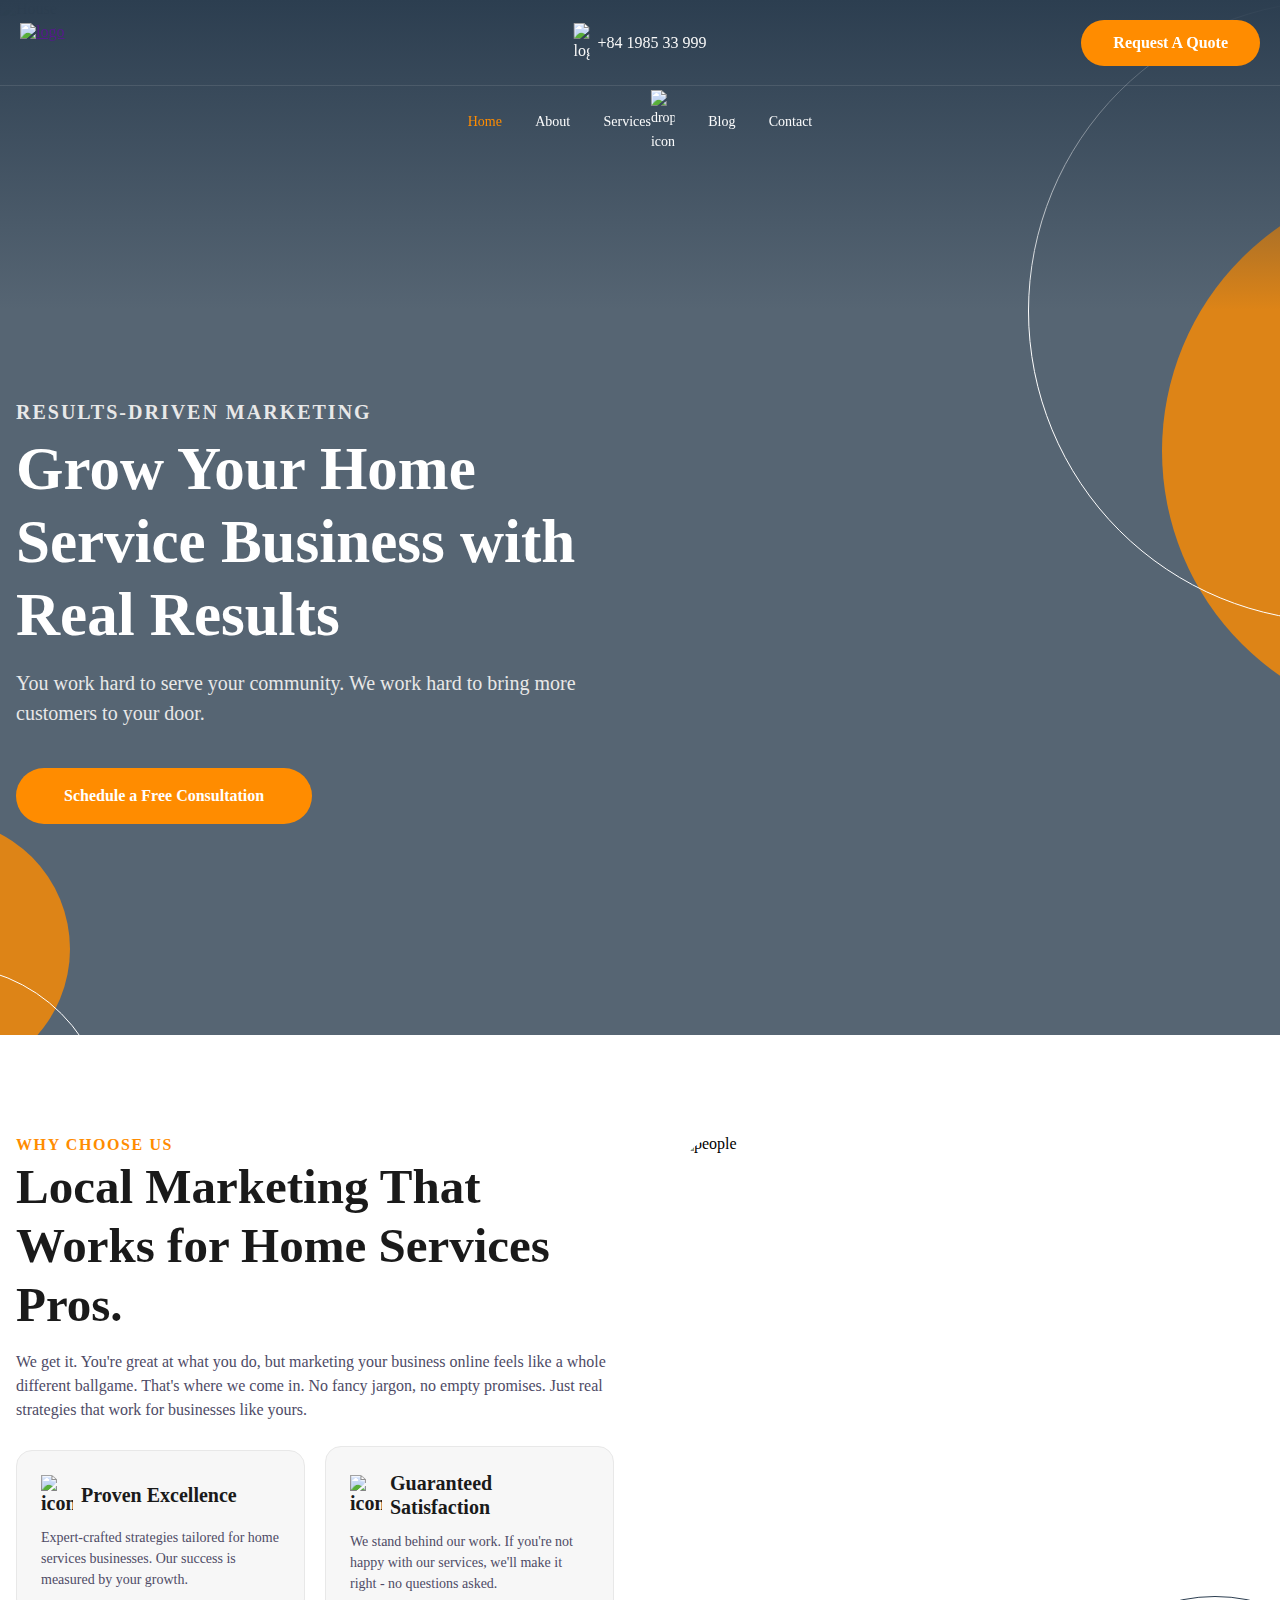
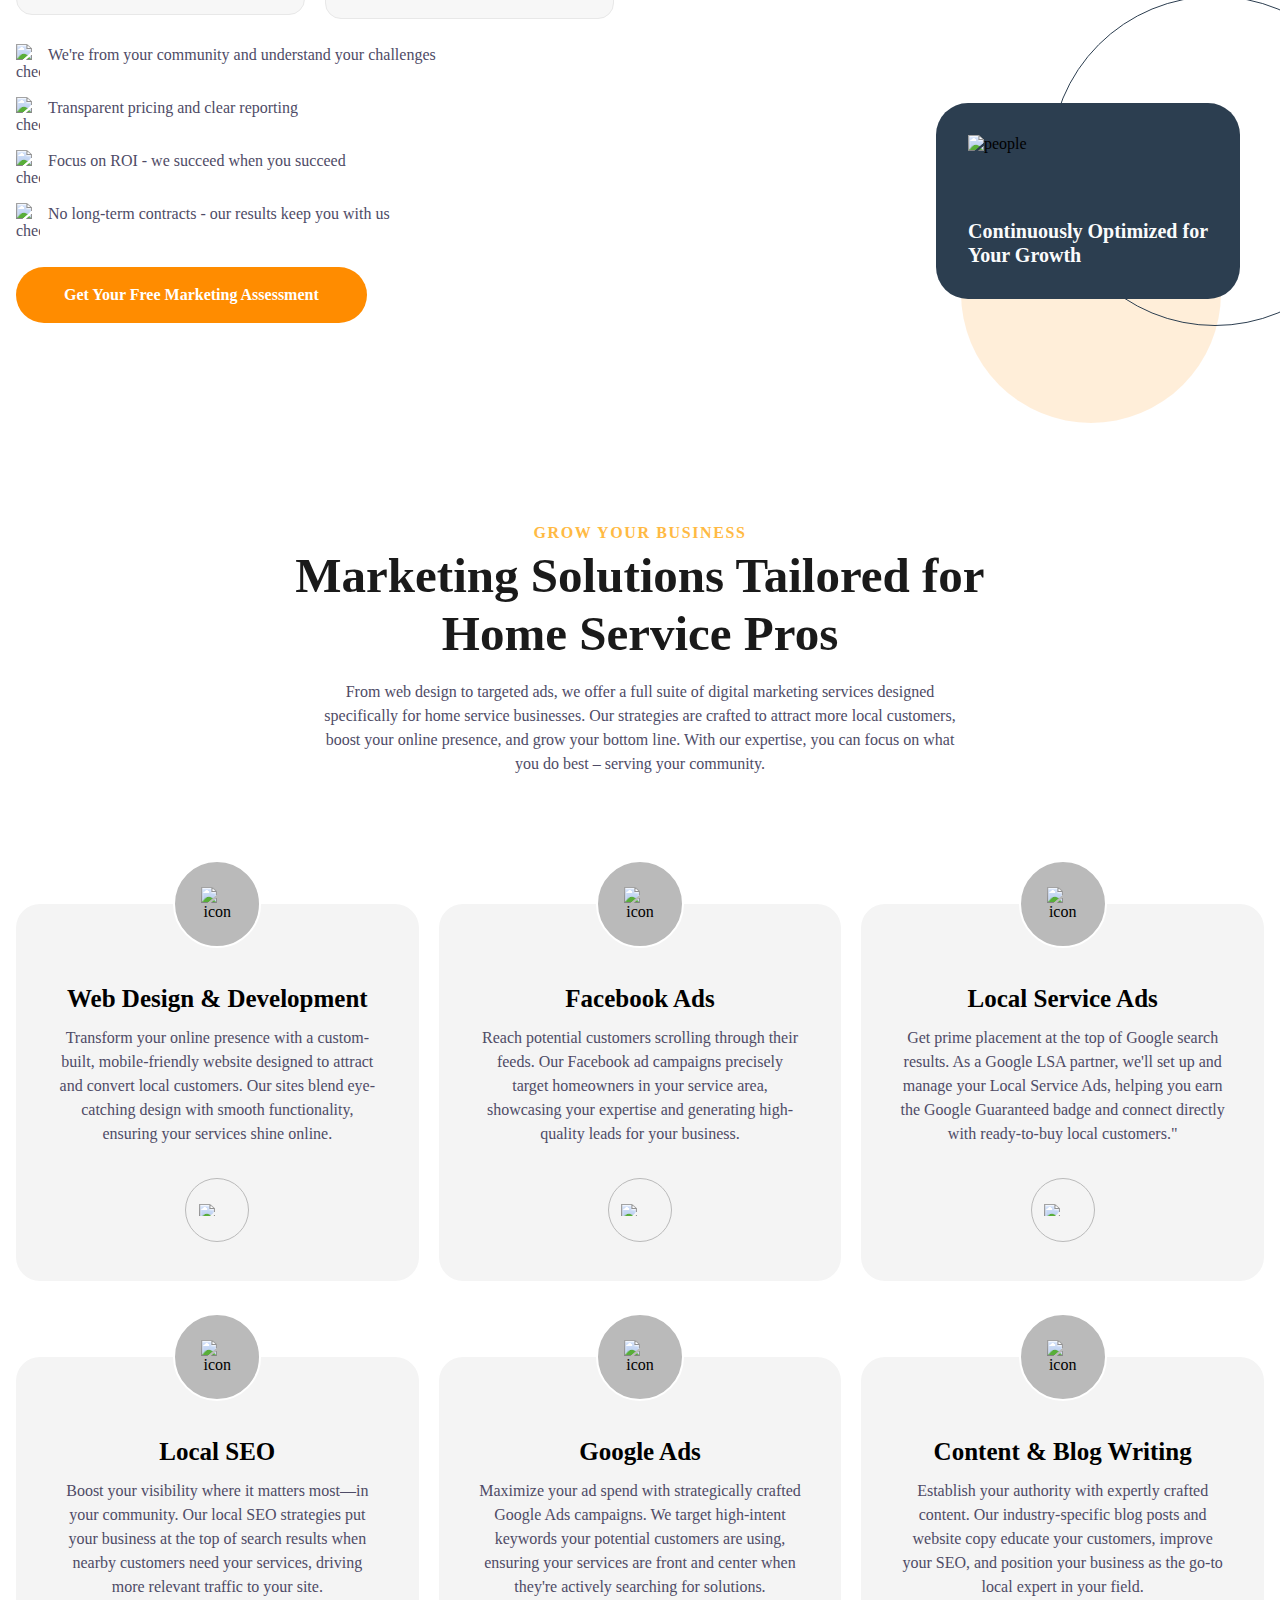
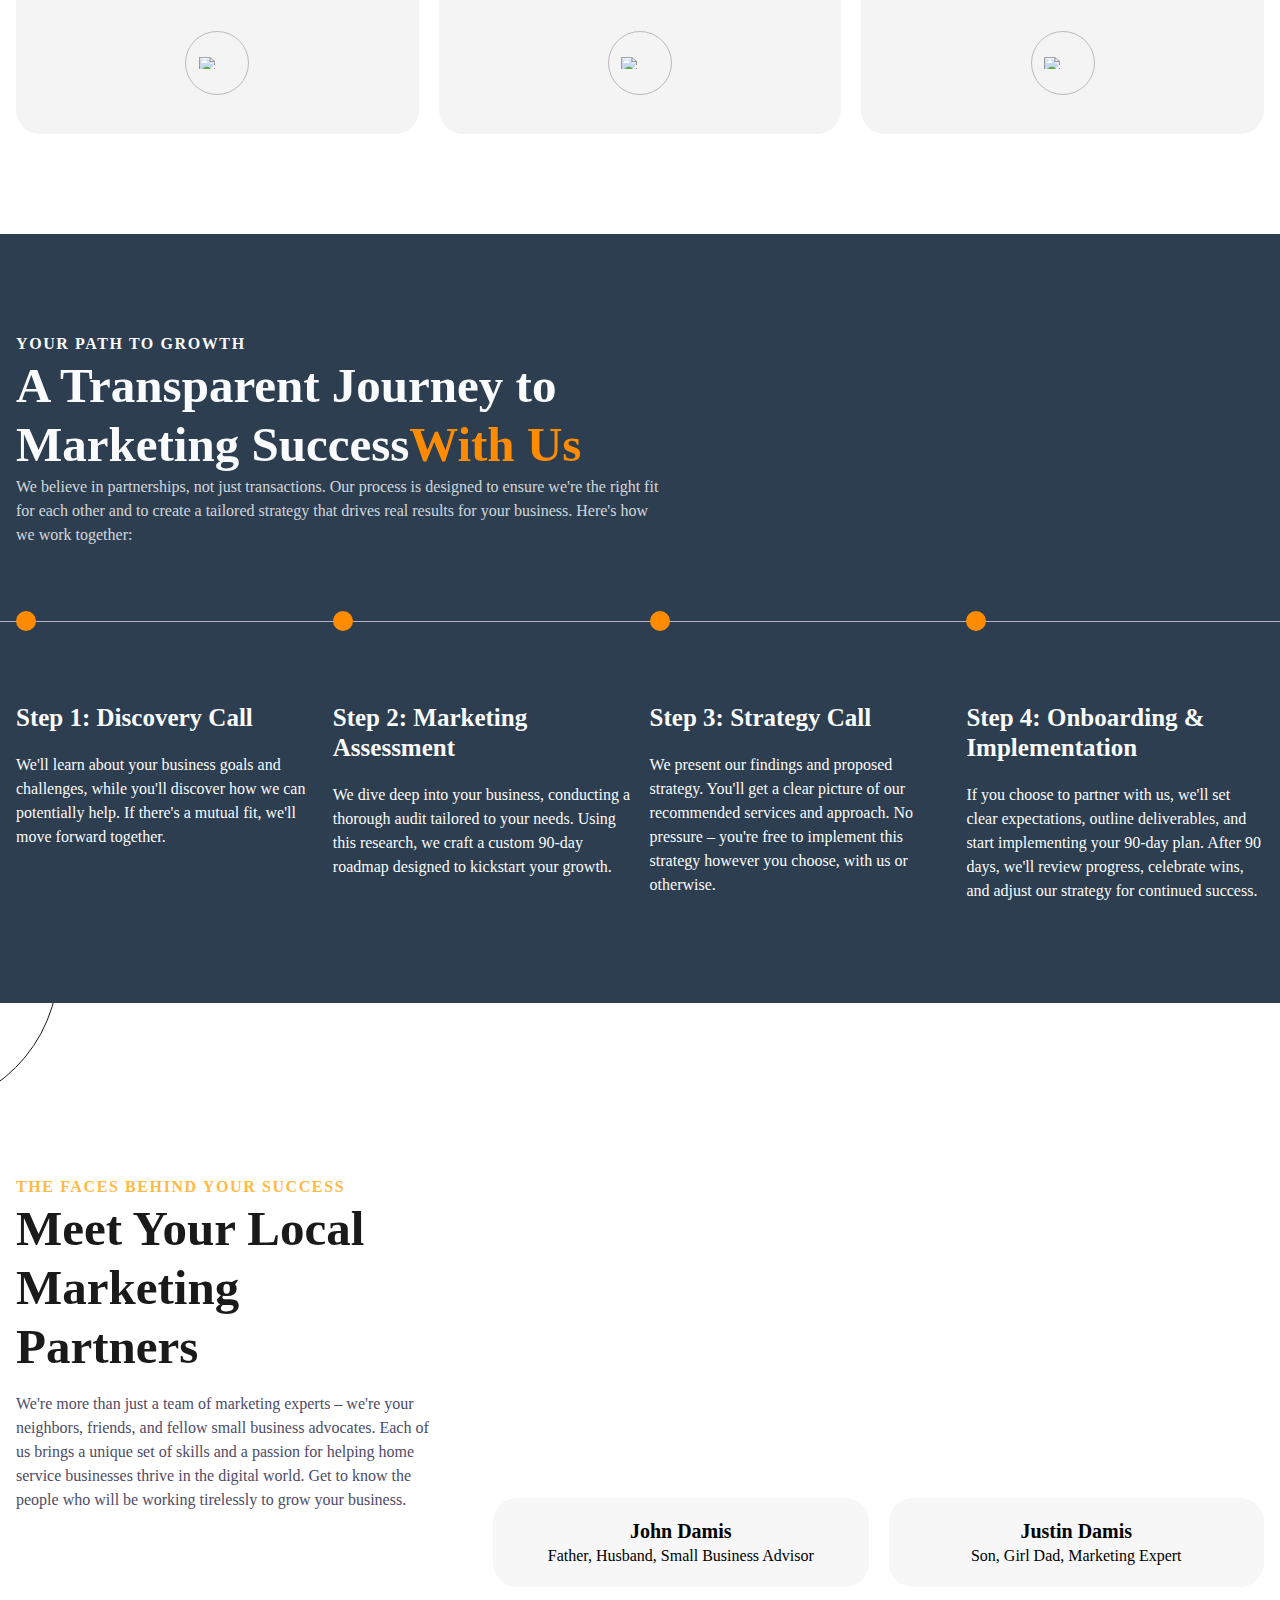
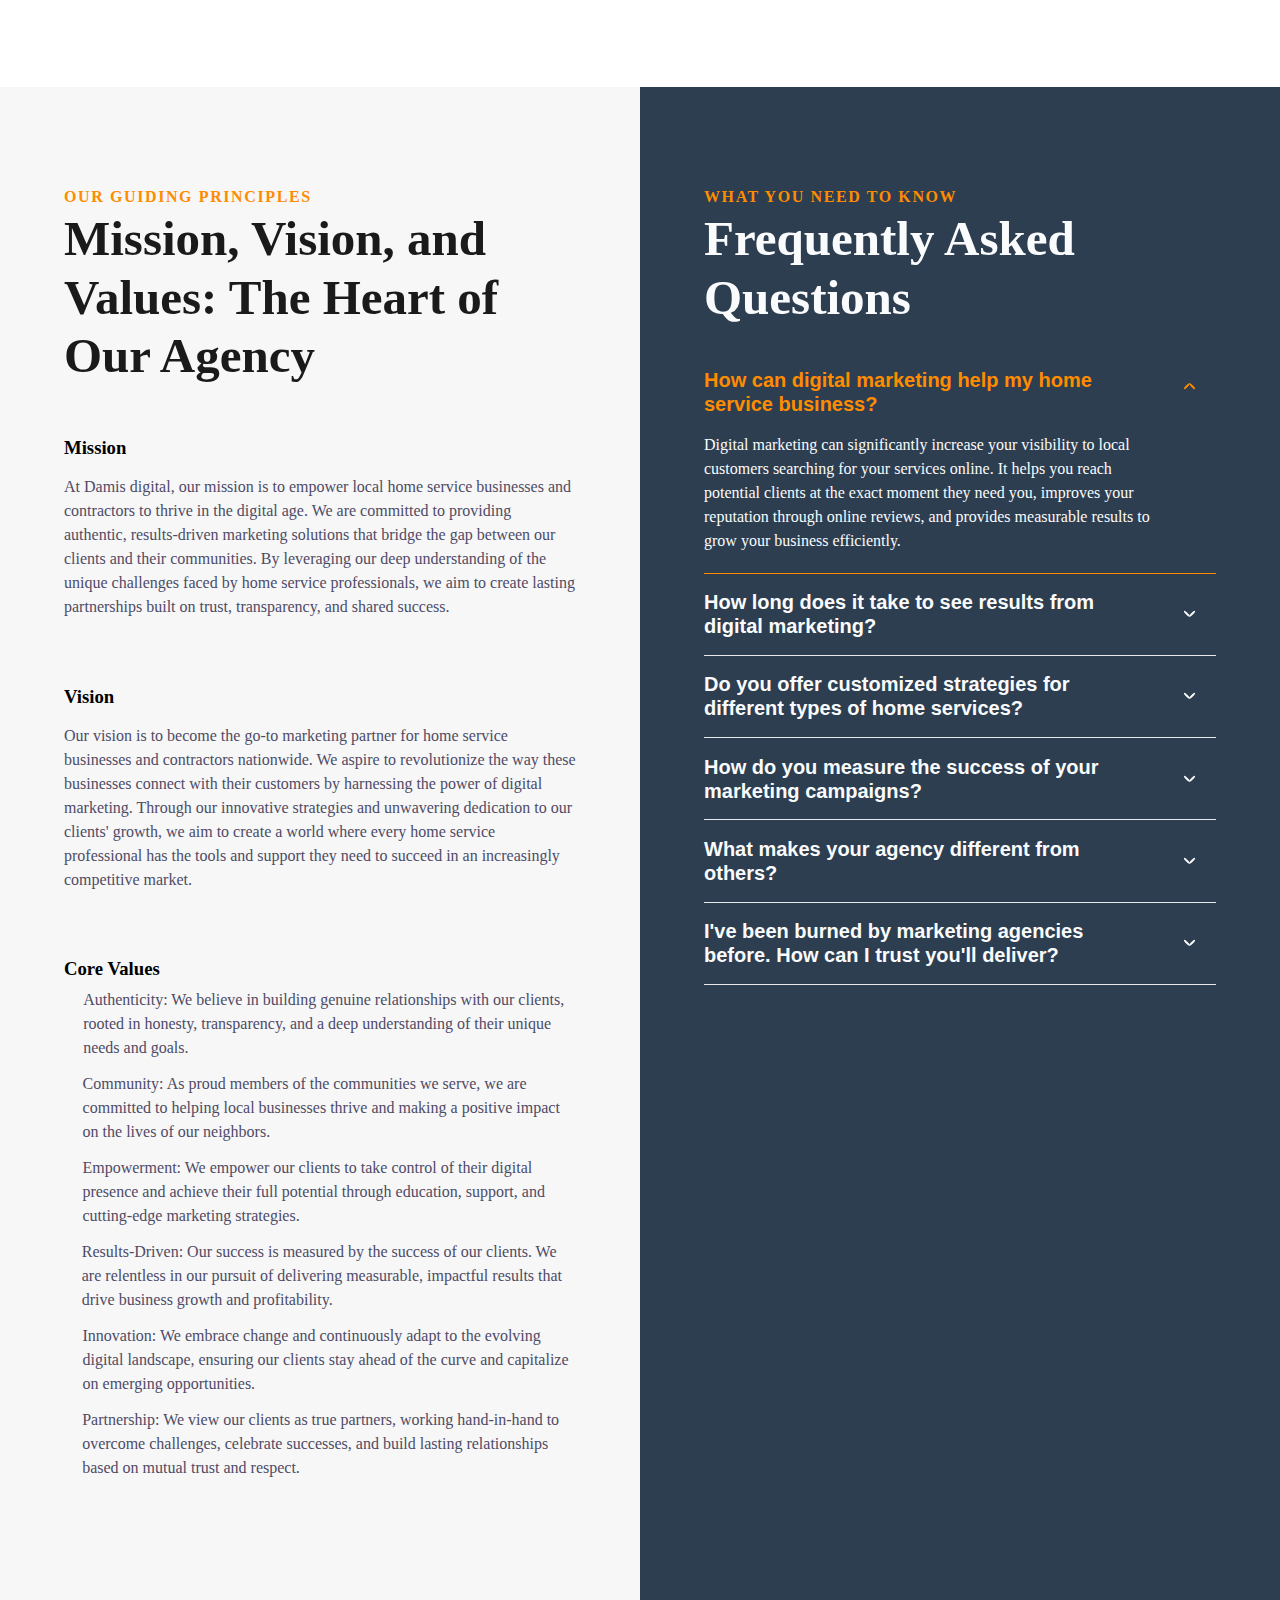
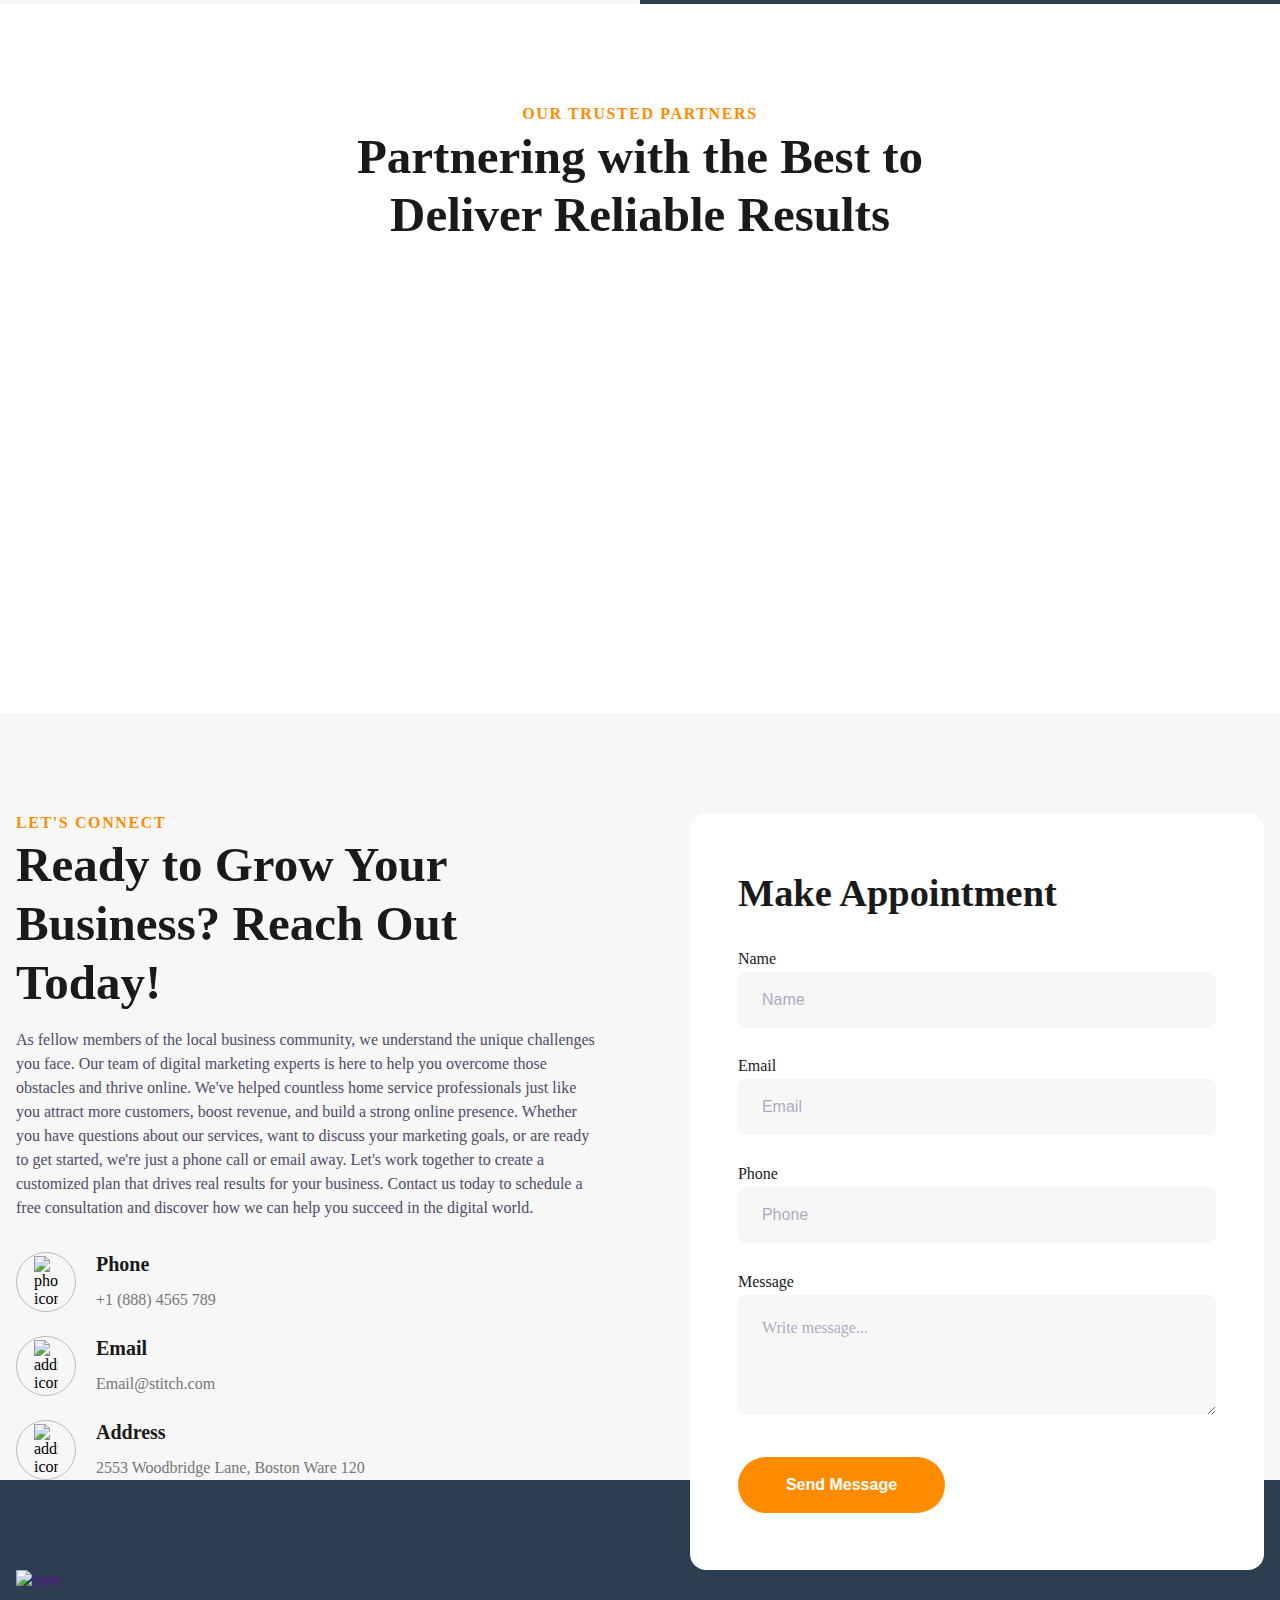
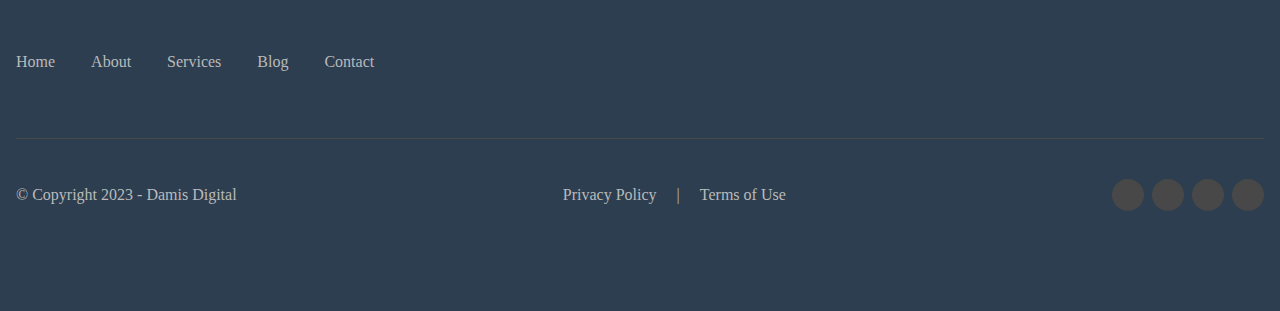
==== index.html @ 862e06b2 "Update index.html" ====
<!DOCTYPE html>
<html lang="en">
<head>
    <meta charset="UTF-8">
    <meta name="viewport" content="width=device-width, initial-scale=1.0">
    <title>Damis Digital</title>
    <link rel="stylesheet" href="style.css"> <!-- Link to your CSS file -->
    <link rel="stylesheet" href="homepage.css"> <!-- Link to your CSS file -->
    <script defer src="nav.js"></script> <!-- Link to your JavaScript file -->
</head>
<body>
<!-- ============================================ -->
<!--                 Navigation                   -->
<!-- ============================================ -->

<header id="cs-navigation">
    <div class="cs-top-bar">
        <div class="cs-top-container">
            <!--We have 2 cs-logo links, this is because on mobile it needs to be in the same container as the nav toggle, and on desktop it needs to be in the top container. This is the simplest solution to do this-->
            <a href="" class="cs-logo cs-top-logo" aria-label="back to home">
                <!--White Logo-->
                <!--This nav has an on scroll effect to rotate the images to swap the light version with the dark version so it shows up on the white background that animates behind the nav-->
                <img class="cs-default" src="https://github.com/user-attachments/assets/fd087b31-3d03-493e-9bd7-6c5c5641bff4" alt="logo" width="197" height="43" aria-hidden="true" decoding="async">
                <!--Dark Logo-->
                <img class="cs-onscroll" src="https://github.com/user-attachments/assets/a186c137-d564-4f05-8357-cb0af9b2a682" alt="logo" width="197" height="43" aria-hidden="true" decoding="async">
            </a>
            <div class="cs-top-contact">
                <a href="tel:+84 1985 33 999" class="cs-top-link">
                    <img class="cs-link-icon" src="https://csimg.nyc3.cdn.digitaloceanspaces.com/Icons/phone-stroke-white.svg" alt="logo" width="16" height="16" aria-hidden="true" decoding="async">
                    +84 1985 33 999
                </a>
            </div>
            <a href="" class="cs-button-solid cs-nav-button">Request A Quote</a>
        </div>
    </div>
    <div class="cs-container">
        <!--Nav Logo-->
        <a href="" class="cs-logo cs-bottom-logo" aria-label="back to home">
            <!--White Logo-->
            <!--This nav has an on scroll effect to rotate the images to swap the light version with the dark version so it shows up on the white background that animates behind the nav-->
            <img class="cs-default" src="https://github.com/user-attachments/assets/59e719de-9cdd-45bc-b139-59b0728327f8" alt="logo" width="197" height="43" aria-hidden="true" decoding="async">
            <!--Dark Logo-->
            <img class="cs-onscroll" src="https://github.com/user-attachments/assets/46a1abc8-17f6-48f2-8145-c61b653c0254" alt="logo" width="197" height="43" aria-hidden="true" decoding="async">
        </a>
        <!--Navigation List-->
        <nav class="cs-nav" role="navigation">
            <!--Mobile Nav Toggle-->
            <button class="cs-toggle" aria-label="mobile menu toggle">
                <div class="cs-box" aria-hidden="true">
                    <span class="cs-line cs-line1" aria-hidden="true"></span>
                    <span class="cs-line cs-line2" aria-hidden="true"></span>
                    <span class="cs-line cs-line3" aria-hidden="true"></span>
                </div>
            </button>
            <!-- We need a wrapper div so we can set a fixed height on the cs-ul in case the nav list gets too long from too many dropdowns being opened and needs to have an overflow scroll. This wrapper acts as the background so it can go the full height of the screen and not cut off any overflowing nav items while the cs-ul stops short of the bottom of the screen, which keeps all nav items in view no matter how mnay there are-->
            <div class="cs-ul-wrapper">
                <ul id="cs-expanded" class="cs-ul" aria-expanded="false">
                    <li class="cs-li">
                        <a href="" class="cs-li-link cs-active">
                            Home
                        </a>
                    </li>
                    <li class="cs-li">
                        <a href="about.html" class="cs-li-link">
                            About
                        </a>
                    </li>
                    <!--Copy and paste this cs-dropdown list item and replace any .cs-li with this cs-dropdown group to make a new dropdown and it will work-->
                    <li class="cs-li cs-dropdown" tabindex="0">
                        <span class="cs-li-link">
                            Services
                            <img class="cs-drop-icon" src="https://csimg.nyc3.cdn.digitaloceanspaces.com/Icons/down2.svg" alt="dropdown icon" width="15" height="15" decoding="async" aria-hidden="true">
                        </span>
                        <ul class="cs-drop-ul">
                            <li class="cs-drop-li">
                                <a href="" class="cs-li-link cs-drop-link">Web Design</a>
                            </li>
                            <li class="cs-drop-li">
                                <a href="" class="cs-li-link cs-drop-link">SEO Services</a>
                            </li>
                        </ul>
                    </li>
                    <li class="cs-li">
                        <a href="" class="cs-li-link">
                            Blog
                        </a>
                    </li>
                    <li class="cs-li">
                        <a href="" class="cs-li-link">
                            Contact
                        </a>
                    </li>
                </ul>
            </div>
        </nav>
        <!--Dark Mode toggle, uncomment button code if you want to enable a dark mode toggle, just make sure you got the CSS with dark mode code to go with it-->
        <!-- <button id="dark-mode-toggle" aria-label="dark mode toggle">
            <svg class="cs-moon" xmlns="http://www.w3.org/2000/svg" viewBox="0 0 480 480" style="enable-background:new 0 0 480 480" xml:space="preserve"><path d="M459.782 347.328c-4.288-5.28-11.488-7.232-17.824-4.96-17.76 6.368-37.024 9.632-57.312 9.632-97.056 0-176-78.976-176-176 0-58.4 28.832-112.768 77.12-145.472 5.472-3.712 8.096-10.4 6.624-16.832S285.638 2.4 279.078 1.44C271.59.352 264.134 0 256.646 0c-132.352 0-240 107.648-240 240s107.648 240 240 240c84 0 160.416-42.688 204.352-114.176 3.552-5.792 3.04-13.184-1.216-18.496z"/></svg>
            <img class="cs-sun" aria-hidden="true" src="https://csimg.nyc3.cdn.digitaloceanspaces.com/Icons%2Fsun.svg" decoding="async" alt="moon" width="15" height="15">
        </button> -->
    </div>
</header>
<!-- ============================================ -->
<!--                    Hero                      -->
<!-- ============================================ -->

<section id="hero-1349">
    <div class="cs-container">
        <div class="cs-content">
            <span class="cs-topper">Results-Driven Marketing</span>
            <h1 class="cs-title">Grow Your Home Service Business with Real Results</h1>
            <p class="cs-text">
                You work hard to serve your community. We work hard to bring more customers to your door.
            </p>
            <a href="" class="cs-button-solid">Schedule a Free Consultation</a>
        </div>
    </div>
    <!--Bubble Groups-->
    <div class="cs-bubbles cs-bubbles1" aria-hidden="true"></div>
    <div class="cs-bubbles cs-bubbles2" aria-hidden="true"></div>
    <!-- Background Image, background image added in the css at 1600px for parallax effect -->
    <picture class="cs-background">
        <source media="(max-width: 600px)" srcset="https://github.com/user-attachments/assets/46655247-b4cb-460c-a9cb-bc3390ec020a">
        <source media="(min-width: 601px)" srcset="https://github.com/user-attachments/assets/46655247-b4cb-460c-a9cb-bc3390ec020a">
        <img decoding="async" src="https://github.com/user-attachments/assets/46655247-b4cb-460c-a9cb-bc3390ec020a" alt="House" width="2250" height="1500" aria-hidden="true">
    </picture>
</section>
<!-- ============================================ -->
<!--             Side By Side Reverse             -->
<!-- ============================================ -->

<section id="sbsr-1363">
    <div class="cs-container">
        <div class="cs-image-group">
            <picture class="cs-background">
                <!--Mobile Image-->
                <source media="(max-width: 600px)" srcset="https://github.com/user-attachments/assets/0f31e38d-16f5-4143-89ff-b812905fa8d3">
                <!--Tablet and above Image-->
                <source media="(min-width: 601px)" srcset="https://github.com/user-attachments/assets/0f31e38d-16f5-4143-89ff-b812905fa8d3">
                <img loading="lazy" decoding="async" src="https://github.com/user-attachments/assets/0f31e38d-16f5-4143-89ff-b812905fa8d3" alt="people" width="605868" height="690">
            </picture>
            <div class="cs-box">
                <img class="cs-box-icon" loading="lazy" decoding="async" src="https://csimg.nyc3.cdn.digitaloceanspaces.com/Icons/gear-white.svg" alt="people" width="60" height="60">
                <span class="cs-desc">
                    Continuously Optimized for Your Growth
                </span>
            </div>
        </div>
        <div class="cs-content">
            <span class="cs-topper">WHy choose us</span>
            <h2 class="cs-title">Local Marketing That Works for Home Services Pros.</h2>
            <p class="cs-text">
                We get it. You're great at what you do, but marketing your business online feels like a whole different ballgame. That's where we come in. No fancy jargon, no empty promises. Just real strategies that work for businesses like yours.
            </p>
            <ul class="cs-card-group">
                <li class="cs-item">
                    <h3 class="cs-h3">
                        <img class="cs-h3-icon" aria-hidden="true" loading="lazy" decoding="async" src="https://csimg.nyc3.cdn.digitaloceanspaces.com/Icons/trophy.svg" alt="icon" width="32" height="32">
                        Proven Excellence
                    </h3>
                    <p class="cs-item-text">
                        Expert-crafted strategies tailored for home services businesses. Our success is measured by your growth.
                    </p>
                </li>
                <li class="cs-item">
                    <h3 class="cs-h3">
                        <img class="cs-h3-icon" aria-hidden="true" loading="lazy" decoding="async" src="https://csimg.nyc3.cdn.digitaloceanspaces.com/Icons/circle-check.svg" alt="icon" width="32" height="32">
                        Guaranteed Satisfaction
                    </h3>
                    <p class="cs-item-text">
                        We stand behind our work. If you're not happy with our services, we'll make it right - no questions asked.
                    </p>
                </li>
            </ul>
            <ul class="cs-ul">
                <li class="cs-li">
                    <img class="cs-icon" aria-hidden="true" loading="lazy" decoding="async" src="https://csimg.nyc3.cdn.digitaloceanspaces.com/Icons/black-check.svg" alt="checkmark" width="24" height="24">
                    We're from your community and understand your challenges
                </li>
                <li class="cs-li">
                    <img class="cs-icon" aria-hidden="true" loading="lazy" decoding="async" src="https://csimg.nyc3.cdn.digitaloceanspaces.com/Icons/black-check.svg" alt="checkmark" width="24" height="24">
                    Transparent pricing and clear reporting
                </li>
                <li class="cs-li">
                    <img class="cs-icon" aria-hidden="true" loading="lazy" decoding="async" src="https://csimg.nyc3.cdn.digitaloceanspaces.com/Icons/black-check.svg" alt="checkmark" width="24" height="24">
                    Focus on ROI - we succeed when you succeed
                </li>
                <li class="cs-li">
                    <img class="cs-icon" aria-hidden="true" loading="lazy" decoding="async" src="https://csimg.nyc3.cdn.digitaloceanspaces.com/Icons/black-check.svg" alt="checkmark" width="24" height="24">
                    No long-term contracts - our results keep you with us
                </li>
            </ul>
            <a href="" class="cs-button-solid">Get Your Free Marketing Assessment</a>
        </div>
    </div>
    <div class="cs-bubbles" aria-hidden="true"></div>
</section>
<!-- ============================================ -->
<!--                  Services                    -->
<!-- ============================================ -->

<section id="services-1378">
    <div class="cs-container">
        <div class="cs-content">
            <span class="cs-topper">Grow Your Business</span>
            <h2 class="cs-title">Marketing Solutions Tailored for Home Service Pros</h2>
            <p class="cs-text">From web design to targeted ads, we offer a full suite of digital marketing services designed specifically for home service businesses. Our strategies are crafted to attract more local customers, boost your online presence, and grow your bottom line. With our expertise, you can focus on what you do best – serving your community.</p>
        </div>
        <ul class="cs-card-group">
            <li class="cs-item">
                <picture class="cs-picture">
                    <img class="cs-icon" loading="lazy" decoding="async" src="https://csimg.nyc3.cdn.digitaloceanspaces.com/Icons/agency-layers.svg" alt="icon" width="48" height="48">
                </picture>
                <h3 class="cs-h3">Web Design & Development</h3>
                <p class="cs-item-text">Transform your online presence with a custom-built, mobile-friendly website designed to attract and convert local customers. Our sites blend eye-catching design with smooth functionality, ensuring your services shine online.</p>
                <a href="/" class="cs-link">
                    <img class="cs-arrow" decoding="async"
                        src="https://csimg.nyc3.cdn.digitaloceanspaces.com/Images/Graphics/agency-arrow-upper-right.svg"
                        alt="arrow" width="413" height="374" aria-hidden="true">
                </a>
            </li>
            <li class="cs-item">
                <picture class="cs-picture">
                    <img class="cs-icon" loading="lazy" decoding="async" src="https://csimg.nyc3.cdn.digitaloceanspaces.com/Icons/agency-media.svg" alt="icon" width="48" height="48">
                </picture>
                <h3 class="cs-h3">Facebook Ads</h3>
                <p class="cs-item-text">Reach potential customers scrolling through their feeds. Our Facebook ad campaigns precisely target homeowners in your service area, showcasing your expertise and generating high-quality leads for your business.</p>
                <a href="/" class="cs-link">
                    <img class="cs-arrow" decoding="async"
                        src="https://csimg.nyc3.cdn.digitaloceanspaces.com/Images/Graphics/agency-arrow-upper-right.svg"
                        alt="arrow" width="413" height="374" aria-hidden="true">
                </a>
            </li>
            <li class="cs-item">
                <picture class="cs-picture">
                    <img class="cs-icon" loading="lazy" decoding="async" src="https://csimg.nyc3.cdn.digitaloceanspaces.com/Icons/agency-alert.svg" alt="icon" width="48" height="48">
                </picture>
                <h3 class="cs-h3">Local Service Ads</h3>
                <p class="cs-item-text">Get prime placement at the top of Google search results. As a Google LSA partner, we'll set up and manage your Local Service Ads, helping you earn the Google Guaranteed badge and connect directly with ready-to-buy local customers."</p>
                <a href="/" class="cs-link">
                    <img class="cs-arrow" decoding="async"
                        src="https://csimg.nyc3.cdn.digitaloceanspaces.com/Images/Graphics/agency-arrow-upper-right.svg"
                        alt="arrow" width="413" height="374" aria-hidden="true">
                </a>
            </li>
            <li class="cs-item">
                <picture class="cs-picture">
                    <img class="cs-icon" loading="lazy" decoding="async" src="https://csimg.nyc3.cdn.digitaloceanspaces.com/Icons/agency-meter.svg" alt="icon" width="48" height="48">
                </picture>
                <h3 class="cs-h3">Local SEO</h3>
                <p class="cs-item-text">Boost your visibility where it matters most—in your community. Our local SEO strategies put your business at the top of search results when nearby customers need your services, driving more relevant traffic to your site.</p>
                <a href="/" class="cs-link">
                    <img class="cs-arrow" decoding="async"
                        src="https://csimg.nyc3.cdn.digitaloceanspaces.com/Images/Graphics/agency-arrow-upper-right.svg"
                        alt="arrow" width="413" height="374" aria-hidden="true">
                </a>
            </li>
            <li class="cs-item">
                <picture class="cs-picture">
                    <img class="cs-icon" loading="lazy" decoding="async" src="https://csimg.nyc3.cdn.digitaloceanspaces.com/Icons/agency-design.svg" alt="icon" width="48" height="48">
                </picture>
                <h3 class="cs-h3">Google Ads</h3>
                <p class="cs-item-text">Maximize your ad spend with strategically crafted Google Ads campaigns. We target high-intent keywords your potential customers are using, ensuring your services are front and center when they're actively searching for solutions.</p>
                <a href="/" class="cs-link">
                    <img class="cs-arrow" decoding="async"
                        src="https://csimg.nyc3.cdn.digitaloceanspaces.com/Images/Graphics/agency-arrow-upper-right.svg"
                        alt="arrow" width="413" height="374" aria-hidden="true">
                </a>
            </li>
            <li class="cs-item">
                <picture class="cs-picture">
                    <img class="cs-icon" loading="lazy" decoding="async" src="https://csimg.nyc3.cdn.digitaloceanspaces.com/Icons/agency-image.svg" alt="icon" width="48" height="48">
                </picture>
                <h3 class="cs-h3">Content & Blog Writing</h3>
                <p class="cs-item-text">Establish your authority with expertly crafted content. Our industry-specific blog posts and website copy educate your customers, improve your SEO, and position your business as the go-to local expert in your field.</p>
                <a href="/" class="cs-link">
                    <img class="cs-arrow" decoding="async"
                        src="https://csimg.nyc3.cdn.digitaloceanspaces.com/Images/Graphics/agency-arrow-upper-right.svg"
                        alt="arrow" width="413" height="374" aria-hidden="true">
                </a>
            </li>
        </ul>
    </div>
</section>
<!-- ============================================ -->
<!--                  Timeline                    -->
<!-- ============================================ -->

<section id="timeline-504">
    <div class="cs-container">
        <div class="cs-content">
            <div class="cs-flex">
                <span class="cs-topper">Your Path to Growth</span>
                <h2 class="cs-title">A Transparent Journey to Marketing Success<span class="cs-color">With Us</span></h2>
            <p class="cs-text">
                We believe in partnerships, not just transactions. Our process is designed to ensure we're the right fit for each other and to create a tailored strategy that drives real results for your business. Here's how we work together:
            </p>
                </div>
        </div>
        <ul class="cs-card-group">
            <li class="cs-item">
                <h3 class="cs-h3">Step 1: Discovery Call</h3>
                <p class="cs-item-text">
                    We'll learn about your business goals and challenges, while you'll discover how we can potentially help. If there's a mutual fit, we'll move forward together. 
                </p>
            </li>
            <li class="cs-item">
                <h3 class="cs-h3">Step 2: Marketing Assessment</h3>
                <p class="cs-item-text">
                    We dive deep into your business, conducting a thorough audit tailored to your needs. Using this research, we craft a custom 90-day roadmap designed to kickstart your growth. 
                </p>
            </li>
            <li class="cs-item">
                <h3 class="cs-h3">Step 3: Strategy Call</h3>
                <p class="cs-item-text">
                    We present our findings and proposed strategy. You'll get a clear picture of our recommended services and approach. No pressure – you're free to implement this strategy however you choose, with us or otherwise.
                </p>
            </li>
            <li class="cs-item">
                <h3 class="cs-h3">Step 4: Onboarding & Implementation</h3>
                <p class="cs-item-text">
                    If you choose to partner with us, we'll set clear expectations, outline deliverables, and start implementing your 90-day plan. After 90 days, we'll review progress, celebrate wins, and adjust our strategy for continued success. 
                </p>
            </li>
        </ul>
    </div>
</section>
<!-- ============================================ -->
<!--                Meet the Team                 -->
<!-- ============================================ -->

<section id="meet-team-1370">
    <div class="cs-container">
        <div class="cs-content">
            <span class="cs-topper">The Faces Behind Your Success</span>
            <h2 class="cs-title">Meet Your Local Marketing Partners</h2>
            <p class="cs-text">
                We're more than just a team of marketing experts – we're your neighbors, friends, and fellow small business advocates. Each of us brings a unique set of skills and a passion for helping home service businesses thrive in the digital world. Get to know the people who will be working tirelessly to grow your business.
            </p>
        </div>
        <ul class="cs-card-group">
            <li class="cs-item">
                <div class="cs-picture-wrapper">
                    <picture class="cs-picture">
                        <source media="(max-width: 600px)"
                                srcset="https://github.com/user-attachments/assets/acd2b345-24f5-431b-b2c3-140eef232260">
                        <source media="(min-width: 601px)"
                                srcset="https://github.com/user-attachments/assets/acd2b345-24f5-431b-b2c3-140eef232260">
                        <img decoding="async"
                                src="https://github.com/user-attachments/assets/acd2b345-24f5-431b-b2c3-140eef232260"
                                alt="person" width="413" height="374" aria-hidden="true" id="rotate">
                    </picture>
                    <div class="cs-social">
                        <a href="" class="cs-link" aria-label="Twitter" target="_blank" rel="noopener">
                            <img class="cs-icon" aria-hidden="true" loading="lazy" decoding="async"
                                        src="https://csimg.nyc3.cdn.digitaloceanspaces.com/Icons/facebook1a.svg" alt="facebook"
                                        width="15" height="13">
                        </a>
                        <a href="" class="cs-link" aria-label="Linked in" target="_blank" rel="noopener">
                            <img class="cs-icon" aria-hidden="true" loading="lazy" decoding="async"
                                        src="https://csimg.nyc3.cdn.digitaloceanspaces.com/Icons/instagram1a.svg" alt="instagram"
                                        width="17" height="16">
                        </a>
                        <a href="" class="cs-link" aria-label="Twitter" target="_blank" rel="noopener">
                            <img class="cs-icon" aria-hidden="true" loading="lazy" decoding="async"
                                        src="https://csimg.nyc3.cdn.digitaloceanspaces.com/Icons/twitter1a.svg" alt="twitter"
                                        width="15" height="13">
                        </a>
                        <a href="" class="cs-link" aria-label="Linked in" target="_blank" rel="noopener">
                            <img class="cs-icon" aria-hidden="true" loading="lazy" decoding="async"
                                        src="https://csimg.nyc3.cdn.digitaloceanspaces.com/Icons/youtube1a.svg" alt="youtube"
                                        width="17" height="16">
                        </a>
                    </div>
                </div>
                <div class="cs-info">
                    <span class="cs-name">John Damis</span>
                    <span class="cs-job">Father, Husband, Small Business Advisor</span>
                </div>
            </li>
            <li class="cs-item">
                <div class="cs-picture-wrapper">
                    <picture class="cs-picture">
                        <source media="(max-width: 600px)"
                                srcset="https://github.com/user-attachments/assets/3bc75b79-6a33-4267-86e2-86670f52eb85">
                        <source media="(min-width: 601px)"
                                srcset="https://github.com/user-attachments/assets/3bc75b79-6a33-4267-86e2-86670f52eb85">
                        <img decoding="async"
                                src="https://github.com/user-attachments/assets/3bc75b79-6a33-4267-86e2-86670f52eb85"
                                alt="person" width="413" height="374" aria-hidden="true">
                    </picture>
                    <div class="cs-social">
                        <a href="" class="cs-link" aria-label="Twitter" target="_blank" rel="noopener">
                            <img class="cs-icon" aria-hidden="true" loading="lazy" decoding="async"
                                src="https://csimg.nyc3.cdn.digitaloceanspaces.com/Icons/facebook1a.svg" alt="facebook"
                                width="15" height="13">
                        </a>
                        <a href="" class="cs-link" aria-label="Linked in" target="_blank" rel="noopener">
                            <img class="cs-icon" aria-hidden="true" loading="lazy" decoding="async"
                                src="https://csimg.nyc3.cdn.digitaloceanspaces.com/Icons/instagram1a.svg" alt="instagram"
                                width="17" height="16">
                        </a>
                        <a href="" class="cs-link" aria-label="Twitter" target="_blank" rel="noopener">
                            <img class="cs-icon" aria-hidden="true" loading="lazy" decoding="async"
                                src="https://csimg.nyc3.cdn.digitaloceanspaces.com/Icons/twitter1a.svg" alt="twitter"
                                width="15" height="13">
                        </a>
                        <a href="" class="cs-link" aria-label="Linked in" target="_blank" rel="noopener">
                            <img class="cs-icon" aria-hidden="true" loading="lazy" decoding="async"
                                src="https://csimg.nyc3.cdn.digitaloceanspaces.com/Icons/youtube1a.svg" alt="youtube"
                                width="17" height="16">
                        </a>
                    </div>
                </div>
                <div class="cs-info">
                    <span class="cs-name">Justin Damis</span>
                    <span class="cs-job">Son, Girl Dad, Marketing Expert</span>
                </div>
            </li>
        </ul>
    </div>
    <div class="cs-bubbles" aria-hidden="true"></div>
</section>
<div id="cs-wrapper-1411">
        <!-- ============================================ -->
    <!--                   Reviews                    -->
    <!-- ============================================ -->
    <section id="reviews-1411">
        <div class="cs-container">
            <div class="cs-content">
                <span class="cs-topper">Our Guiding Principles</span>
                <h2 class="cs-title">Mission, Vision, and Values: The Heart of Our Agency</h2>
                <div class="cs-review-content">
                    <div class="cs-review-section">
                        <h3>Mission</h3>
                        <p>At Damis digital, our mission is to empower local home service businesses and contractors to thrive in the digital age. We are committed to providing authentic, results-driven marketing solutions that bridge the gap between our clients and their communities. By leveraging our deep understanding of the unique challenges faced by home service professionals, we aim to create lasting partnerships built on trust, transparency, and shared success.</p>
                    </div>
                    <div class="cs-review-section">
                        <h3>Vision</h3>
                        <p>Our vision is to become the go-to marketing partner for home service businesses and contractors nationwide. We aspire to revolutionize the way these businesses connect with their customers by harnessing the power of digital marketing. Through our innovative strategies and unwavering dedication to our clients' growth, we aim to create a world where every home service professional has the tools and support they need to succeed in an increasingly competitive market.</p>
                    </div>
                    <div class="cs-review-section">
                        <h3>Core Values</h3>
                        <ul id="list-1405" class="cs-ul">
    <li class="cs-li">
        <img class="cs-icon" aria-hidden="true" loading="lazy" decoding="async" src="https://csimg.nyc3.cdn.digitaloceanspaces.com/Icons/black-check.svg" alt="checkmark" width="24" height="24">
        Authenticity: We believe in building genuine relationships with our clients, rooted in honesty, transparency, and a deep understanding of their unique needs and goals.
    </li>
    <li class="cs-li">
        <img class="cs-icon" aria-hidden="true" loading="lazy" decoding="async" src="https://csimg.nyc3.cdn.digitaloceanspaces.com/Icons/black-check.svg" alt="checkmark" width="24" height="24">
        Community: As proud members of the communities we serve, we are committed to helping local businesses thrive and making a positive impact on the lives of our neighbors.
    </li>
    <li class="cs-li">
        <img class="cs-icon" aria-hidden="true" loading="lazy" decoding="async" src="https://csimg.nyc3.cdn.digitaloceanspaces.com/Icons/black-check.svg" alt="checkmark" width="24" height="24">
        Empowerment: We empower our clients to take control of their digital presence and achieve their full potential through education, support, and cutting-edge marketing strategies.
    </li>
    <li class="cs-li">
        <img class="cs-icon" aria-hidden="true" loading="lazy" decoding="async" src="https://csimg.nyc3.cdn.digitaloceanspaces.com/Icons/black-check.svg" alt="checkmark" width="24" height="24">
        Results-Driven: Our success is measured by the success of our clients. We are relentless in our pursuit of delivering measurable, impactful results that drive business growth and profitability.
    </li>
                            <li class="cs-li">
        <img class="cs-icon" aria-hidden="true" loading="lazy" decoding="async" src="https://csimg.nyc3.cdn.digitaloceanspaces.com/Icons/black-check.svg" alt="checkmark" width="24" height="24">
        Innovation: We embrace change and continuously adapt to the evolving digital landscape, ensuring our clients stay ahead of the curve and capitalize on emerging opportunities.
    </li>
    <li class="cs-li">
        <img class="cs-icon" aria-hidden="true" loading="lazy" decoding="async" src="https://csimg.nyc3.cdn.digitaloceanspaces.com/Icons/black-check.svg" alt="checkmark" width="24" height="24">
        Partnership: We view our clients as true partners, working hand-in-hand to overcome challenges, celebrate successes, and build lasting relationships based on mutual trust and respect.
    </li>
</ul>
                    </div>
                </div>
            </div>
        </div>
        <div class="cs-bubbles" aria-hidden="true"></div>
    </section>
    <!-- ============================================ -->
    <!--                     FAQ                      -->
    <!-- ============================================ -->

    <section id="faq-1411">
        <div class="cs-container">
            <div class="cs-content">
                <span class="cs-topper">What You Need to Know</span>
                <h2 class="cs-title">Frequently Asked Questions</h2>
                <ul class="cs-faq-group">
                    <!-- Active class added as default -->
                    <li class="cs-faq-item active">
                        <button class="cs-button">
                            <span class="cs-button-text">
                                How can digital marketing help my home service business?
                            </span>
                        </button>
                        <p class="cs-item-p">
                            Digital marketing can significantly increase your visibility to local customers searching for your services online. It helps you reach potential clients at the exact moment they need you, improves your reputation through online reviews, and provides measurable results to grow your business efficiently. 
                        </p>
                    </li>
                    <li class="cs-faq-item">
                        <button class="cs-button">
                            <span class="cs-button-text">
                                How long does it take to see results from digital marketing?
                            </span>
                        </button>
                        <p class="cs-item-p">
                            While some strategies like pay-per-click advertising can yield results in 30-60 days, others like SEO typically begin to show improvements within 3-6 months & significant improvements in 6-12 months. We provide regular reports and updates so you can see progress from day one, with more substantial results building over time. 
                        </p>
                    </li>
                    <li class="cs-faq-item">
                        <button class="cs-button">
                            <span class="cs-button-text">
                                Do you offer customized strategies for different types of home services?
                            </span>
                        </button>
                        <p class="cs-item-p">
                            Absolutely. We understand that a plumber's marketing needs differ from those of an HVAC specialist or a landscaper. We tailor our strategies to your specific service, target audience, and local market conditions to ensure the most effective results for your business. 
                        </p>
                    </li>
                    <li class="cs-faq-item">
                        <button class="cs-button">
                            <span class="cs-button-text">
                                How do you measure the success of your marketing campaigns?
                            </span>
                        </button>
                        <p class="cs-item-p">
                            We track key performance indicators (KPIs) specific to your goals, which may include website traffic, lead generation, call volume, appointment bookings, and revenue growth. We provide transparent, regular reporting so you can clearly see the return on your investment. 
                        </p>
                    </li>
                    <li class="cs-faq-item">
                        <button class="cs-button">
                            <span class="cs-button-text">
                                What makes your agency different from others?
                            </span>
                        </button>
                        <p class="cs-item-p">
                            Our deep understanding of the home service industry, combined with our local market expertise, sets us apart. We focus exclusively on home service businesses, allowing us to provide highly specialized strategies. Plus, our no long-term contract policy means we earn your business every month through results. 
                        </p>
                    </li>
                    <li class="cs-faq-item">
                        <button class="cs-button">
                            <span class="cs-button-text">
                                 I've been burned by marketing agencies before. How can I trust you'll deliver?
                            </span>
                        </button>
                        <p class="cs-item-p">
                            We understand your hesitation. That's why we offer transparent reporting, regular strategy reviews, and no long-term contracts. We believe in earning your trust through consistent results and open communication. We're not successful unless your business grows. 
                        </p>
                    </li>
                </ul>
            </div>
        </div>
    </section>
</div>
<!-- ============================================ -->
<!--                   Logos                      -->
<!-- ============================================ -->

<section id="logos-857">
    <div class="cs-container">
        <div class="cs-content">
            <span class="cs-topper">Our Trusted Partners</span>
            <h2 class="cs-title">Partnering with the Best to Deliver Reliable Results</h2>
        </div>
        <div class="cs-logo-group">
            <!--Ideally you want to use svg's for the file path image, which is why these aren't wrapped in picture elements for different screen sizes-->
            <img class="cs-logo" src="https://github.com/user-attachments/assets/8d89da9a-11f2-42b4-a649-f135b24990f9" alt="logo" width="150" height="65" loading="lazy" decoding="async">
            <img class="cs-logo" src="https://github.com/user-attachments/assets/471f86a4-494a-44d4-90ba-f09cc9229937" alt="logo" width="150" height="53" loading="lazy" decoding="async">
            <img class="cs-logo" src="https://images.leadconnectorhq.com/image/f_webp/q_80/r_1200/u_https://assets.cdn.filesafe.space/9ceCLYQ7JqhYogHn1dj5/media/64886f004077c97431aac425.svg+xml" alt="logo" width="150" height="65" loading="lazy" decoding="async">
            <img class="cs-logo" src="https://github.com/user-attachments/assets/34effb2f-fabd-45a7-b715-e123feb2a530" alt="logo" width="150" height="55" loading="lazy" decoding="async">
            <img class="cs-logo" src="https://github.com/user-attachments/assets/ec22a3ae-a233-48bb-906b-ae31b633a66b" alt="logo" width="150" height="53" loading="lazy" decoding="async">
            <img class="cs-logo" src="https://github.com/user-attachments/assets/e73e0749-e9fd-4ec4-96da-3ba33ce2a9bc" alt="logo" width="150" height="55" loading="lazy" decoding="async">
            <img class="cs-logo" src="https://github.com/user-attachments/assets/ed250e32-c659-4054-851b-51870f153fc3" alt="logo" width="150" height="53" loading="lazy" decoding="async">
            <img class="cs-logo" src="https://github.com/user-attachments/assets/e64444f7-15e2-47af-b3d4-a1ac1400ac4f" alt="logo" width="150" height="61" loading="lazy" decoding="async">
        </div>
    </div>
</section>
<!-- ============================================ -->
<!--                   Contact                    -->
<!-- ============================================ -->

<section id="contact-1392">
    <div class="cs-container">
        <div class="cs-content">
            <span class="cs-topper">Let's Connect</span>
            <h2 class="cs-title">Ready to Grow Your Business? Reach Out Today!</h2>
            <p class="cs-text">
                As fellow members of the local business community, we understand the unique challenges you face. Our team of digital marketing experts is here to help you overcome those obstacles and thrive online. We've helped countless home service professionals just like you attract more customers, boost revenue, and build a strong online presence.
Whether you have questions about our services, want to discuss your marketing goals, or are ready to get started, we're just a phone call or email away. Let's work together to create a customized plan that drives real results for your business.
Contact us today to schedule a free consultation and discover how we can help you succeed in the digital world.
            </p>
            <ul class="cs-ul">
                <li class="cs-li">
                    <picture class="cs-icon-wrapper">
                        <img aria-hidden="true" src="https://csimg.nyc3.cdn.digitaloceanspaces.com/Icons/phone-76.svg" alt="phone icon" class="cs-icon" width="40" height="40" decoding="async">
                    </picture>
                    <div class="cs-flex-group">
                        <span class="cs-header">Phone</span>
                        <a href="tel:888-4565-789
                        " class="cs-link">+1 (888) 4565 789
                        </a>
                    </div>
                </li>
                <li class="cs-li">
                    <picture class="cs-icon-wrapper">
                        <img aria-hidden="true" src="https://csimg.nyc3.cdn.digitaloceanspaces.com/Icons/mail-76.svg" alt="address icon" class="cs-icon" width="40" height="40" decoding="async">
                    </picture>
                    <div class="cs-flex-group">
                        <span class="cs-header">Email</span>
                        <a href="mailto:Email@stitch.com" class="cs-link">Email@stitch.com</a>
                    </div>
                </li>
                <li class="cs-li">
                    <picture class="cs-icon-wrapper">
                        <img aria-hidden="true" src="https://csimg.nyc3.cdn.digitaloceanspaces.com/Icons/pin-76.svg" alt="address icon" class="cs-icon" width="40" height="40" decoding="async">
                    </picture>
                    <div class="cs-flex-group">
                        <span class="cs-header">Address</span>
                        <a href="" class="cs-link">2553 Woodbridge Lane, Boston Ware 120</a>
                    </div>
                </li>
            </ul>
        </div>
        <!--Form-->
        <form class="cs-form" id="cs-form-1392" name="Contact Form" method="post">
            <h3 class="cs-h3">Make Appointment</h3>
            <label class="cs-label">
                Name
                <input class="cs-input" required type="text" id="name-1392" name="name" placeholder="Name">
            </label>
            <label class="cs-label cs-email">
                Email
                <input class="cs-input" required type="email" id="email-1392" name="email" placeholder="Email">
            </label>
            <label class="cs-label cs-phone">
                Phone
                <input class="cs-input" required type="number" id="phone-1392" name="phone" placeholder="Phone">
            </label>
            <label class="cs-label">
                Message
                <textarea class="cs-input cs-textarea" required name="Message" id="message-1392" placeholder="Write message..."></textarea>
            </label>
            <button class="cs-button-solid cs-submit" type="submit">Send Message</button>
        </form>
    </div>
</section> 
<!-- ============================================ -->
<!--                  Footer                      -->
<!-- ============================================ -->

<footer id="footer-1392">
    <div class="cs-container">
        <div class="cs-top">
            <a aria-label="go back to home" class="cs-logo" href="">
                <img class="cs-logo-img" loading="lazy" decoding="async" src="https://github.com/user-attachments/assets/59e719de-9cdd-45bc-b139-59b0728327f8" alt="logo" width="209" height="40">
            </a>
            <ul class="cs-ul">
                <li class="cs-li">
                    <a href="" class="cs-link">Home</a>
                </li>
                <li class="cs-li">
                    <a href="" class="cs-link">About</a>
                </li>
                <li class="cs-li">
                    <a href="" class="cs-link">Services</a>
                </li>
                <li class="cs-li">
                    <a href="" class="cs-link">Blog</a>
                </li>
                <li class="cs-li">
                    <a href="" class="cs-link">Contact</a>
                </li>
            </ul>
        </div>
        <div class="cs-bottom">
            <!--Social-->
            <ul class="cs-social">
                <li class="cs-social-li">
                    <a href="" class="cs-social-link" aria-label="facebook" target="_blank" rel="noopener">
                        <img class="cs-social-icon cs-default" src="https://csimg.nyc3.cdn.digitaloceanspaces.com/Icons/face-white1.svg" alt="icon" loading="lazy" decoding="async" width="12" height="12" aria-hidden="true">
                    </a>
                </li>
                <li class="cs-social-li">
                    <a href="" class="cs-social-link" aria-label="twitter" target="_blank" rel="noopener">
                        <img class="cs-social-icon cs-default" src="https://csimg.nyc3.cdn.digitaloceanspaces.com/Icons/twitter-white.svg" alt="icon" loading="lazy" decoding="async" width="12" height="12" aria-hidden="true">
                    </a>
                </li>
                <li class="cs-social-li">
                    <a href="" class="cs-social-link" aria-label="instagram" target="_blank" rel="noopener">
                        <img class="cs-social-icon cs-default" src="https://csimg.nyc3.cdn.digitaloceanspaces.com/Icons/instagram.svg" alt="icon" loading="lazy" decoding="async" width="12" height="12" aria-hidden="true">
                    </a>
                </li>
                <li class="cs-social-li">
                    <a href="" class="cs-social-link" aria-label="twitter" target="_blank" rel="noopener">
                        <img class="cs-social-icon cs-default" src="https://csimg.nyc3.cdn.digitaloceanspaces.com/Icons/youtube.svg" alt="icon" loading="lazy" decoding="async" width="12" height="12" aria-hidden="true">
                    </a>
                </li>
            </ul>
            <span class="cs-copyright">
                © Copyright 2023 - <a href="" class="cs-copyright-link">Damis Digital</a>
            </span>
            <div class="cs-flex">
                <a href="" class="cs-copyright-link">Privacy Policy</a>
                <span class="cs-separater">|</span>
                <a href="" class="cs-copyright-link">Terms of Use</a>
            </div>
        </div>
    </div>
</footer>
</body>
    <script>
        const faqItems = Array.from(document.querySelectorAll('.cs-faq-item'));
        for (const item of faqItems) {
            const onClick = () => {
            item.classList.toggle('active')
        }
        item.addEventListener('click', onClick)
        }
    </script>
</html>
---- style.css ----
/*-- -------------------------- -->
<---          Contact           -->
<--- -------------------------- -*/

/* Mobile - 360px */
@media only screen and (min-width: 0rem) {
    #contact-1392 {
        padding: var(--sectionPadding);
        padding-bottom: 0;
        background-color: #f7f7f7;
        position: relative;
        z-index: 10;
    }
    #contact-1392 .cs-container {
        width: 100%;
        /* changes to 1280px at tablet */
        max-width: 36.5rem;
        margin: auto;
        display: flex;
        justify-content: center;
        align-items: stretch;
        flex-direction: column;
        column-gap: auto;
        /* 48px - 64px */
        gap: clamp(2rem, 3vw, 3rem);
        position: relative;
    }
    #contact-1392 .cs-content {
        /* set text align to left if content needs to be left aligned */
        text-align: left;
        width: 100%;
        display: flex;
        flex-direction: column;
        /* centers content horizontally, set to flex-start to left align */
        align-items: flex-start;
    }

    #contact-1392 .cs-title {
        max-width: 23ch;
    }
    #contact-1392 .cs-text {
        margin-bottom: 1rem;
    }
    #contact-1392 .cs-text:last-of-type {
        margin-bottom: 2rem;
    }
    #contact-1392 .cs-ul {
        text-align: left;
        width: 100%;
        margin: 0;
        padding: 0;
        box-sizing: border-box;
        display: flex;
        flex-direction: column;
        align-items: flex-start;
        gap: 1.5rem;
        position: relative;
    }
    #contact-1392 .cs-li {
        list-style: none;
        display: flex;
        justify-content: flex-start;
        align-items: flex-start;
        gap: 1.25rem;
    }
    #contact-1392 .cs-li:hover .cs-icon-wrapper {
        transform: scale(1.1);
    }
    #contact-1392 .cs-header {
        font-size: 1.25rem;
        font-weight: 700;
        line-height: 1.2em;
        margin-bottom: 0.75rem;
        color: var(--headerColor);
        display: block;
    }
    #contact-1392 .cs-link {
        font-size: 1rem;
        line-height: 1.5em;
        text-decoration: none;
        color: #767676;
        display: block;
        position: relative;
    }
    #contact-1392 .cs-link:hover {
        text-decoration: underline;
    }
    #contact-1392 .cs-icon-wrapper {
        width: 3.75rem;
        height: 3.75rem;
        margin: 0;
        border-radius: 50%;
        border: 1px solid #bababa;
        display: flex;
        justify-content: center;
        align-items: center;
        /* prevents flexbox from squishing it */
        flex: none;
        transition: transform 0.3s;
    }
    #contact-1392 .cs-icon {
        width: 1.5rem;
        height: auto;
        display: block;
    }
    #contact-1392 .cs-form {
        width: 100%;
        max-width: 39.375rem;
        /* -30px to -100px */
        margin-bottom: calc(clamp(1.875rem, 7vw, 6.25rem) * -1);
        /* 24px - 48px top and bottom */
        /* 16px - 48px left and right */
        padding: clamp(1.5rem, 5.18vw, 3rem) clamp(1rem, 4vw, 3rem);
        /* prevents flexbox from affecting height and width */
        box-sizing: border-box;
        background-color: #fff;
        border-radius: 1rem;
        display: flex;
        justify-content: space-between;
        flex-wrap: wrap;
        align-items: center;
        gap: 0.75rem;
    }
    #contact-1392 .cs-h3 {
        /* 20px - 39px */
        font-size: clamp(1.25rem, 3vw, 2.4375rem);
        line-height: 1.2em;
        font-weight: 700;
        margin: 0 0 0.25rem 0;
        color: var(--headerColor);
    }
    #contact-1392 .cs-label {
        /* 14px - 16px */
        font-size: clamp(0.875rem, 1.5vw, 1rem);
        width: 100%;
        color: var(--headerColor);
        display: flex;
        flex-direction: column;
        justify-content: center;
        align-items: flex-start;
        gap: 0.25rem;
    }
    #contact-1392 .cs-input {
        font-size: 1rem;
        width: 100%;
        height: 3.5rem;
        padding: 0;
        padding-left: 1.5rem;
        color: var(--headerColor);
        background-color: #f7f7f7;
        border-radius: 0.5rem;
        border: none;
        /* prevents padding from adding to height and width */
        box-sizing: border-box;
    }
    #contact-1392 .cs-input::placeholder {
        color: #7d799c;
        opacity: 0.6;
    }
    #contact-1392 .cs-textarea {
        min-height: 7.5rem;
        padding-top: 1.5rem;
        margin-bottom: 0.75rem;
        font-family: inherit;
    }
    #contact-1392 .cs-button-solid {
        font-size: 1rem;
        line-height: 3.5rem;
        text-decoration: none;
        font-weight: 700;
        overflow: hidden;
        margin: 0;
        color: #fff;
        padding: 0 3rem;
        border-radius: 1.875rem;
        background-color: var(--primary);
        display: inline-block;
        position: relative;
        z-index: 1;
        transition: color 0.3s;
    }
    #contact-1392 .cs-button-solid:before {
        content: "";
        position: absolute;
        display: block;
        height: 100%;
        width: 0%;
        background: #1a1a1a;
        opacity: 1;
        top: 0;
        left: 0;
        z-index: -1;
        transition: width 0.3s;
    }
    #contact-1392 .cs-button-solid:hover {
        color: var(--primary);
    }
    #contact-1392 .cs-button-solid:hover:before {
        width: 100%;
    }
    #contact-1392 .cs-submit {
        width: 100%;
        min-width: 12.5rem;
        border: none;
    }
    #contact-1392 .cs-submit:hover {
        color: #fff;
        cursor: pointer;
    }
}
/* Tablet - 768px */
@media only screen and (min-width: 48rem) {
    #contact-1392 .cs-container {
        max-width: 80rem;
        flex-direction: row;
        justify-content: space-between;
    }
    #contact-1392 .cs-content {
        width: 47%;
        /* prevents flexbox from squishing it */
        flex: none;
    }
    #contact-1392 .cs-submit {
        width: auto;
    }
}
/* Desktop - 1024px */
@media only screen and (min-width: 64rem) {
    #contact-1392 .cs-form {
        width: 46%;
        max-width: 36.125rem;
    }
    #contact-1392 .cs-submit {
        width: auto;
    }
}
/* Large Desktop - 1500px */
@media only screen and (min-width: 93.75rem) {
    #contact-1392 .cs-graphic {
        display: block;
    }
}

/*-- -------------------------- -->
<---          Footer            -->
<--- -------------------------- -*/

/* Mobile - 360px */
@media only screen and (min-width: 0rem) {
    #footer-1392 {
        padding: var(--sectionPadding);
        /* 80px - 100px */
        padding-top: clamp(5rem, 7vw, 6.25rem);
        background-color: #2c3e50;
        position: relative;
        z-index: 1;
    }
    #footer-1392 .cs-container {
        width: 100%;
        max-width: 80rem;
        margin: auto;
        display: flex;
        flex-direction: column;
        align-items: center;
    }
    #footer-1392 .cs-top {
        width: 100%;
        margin-bottom: 2.5rem;
        /* 24px - 64px */
        padding-bottom: clamp(1.5rem, 5vw, 4rem);
        border-bottom: 1px solid #484848;
        display: flex;
        flex-direction: column;
        align-items: center;
        justify-content: center;
        /* 24px - 40px */
        gap: clamp(1.25rem, 4vw, 2.5rem);
    }
    #footer-1392 .cs-ul {
        margin: 0;
        padding: 0;
        display: flex;
        flex-wrap: wrap;
        align-items: center;
        justify-content: center;
        row-gap: 0.5rem;
        /* 24px - 36px */
        column-gap: clamp(1.5rem, 4vw, 2.25rem);
    }
    #footer-1392 .cs-li {
        list-style: none;
    }
    #footer-1392 .cs-link {
        /* 14px - 16px */
        font-size: clamp(0.875rem, 1.5vw, 1rem);
        line-height: 1.5em;
        text-decoration: none;
        margin: 0;
        color: #bababa;
        display: block;
        transition: color 0.3s;
    }
    #footer-1392 .cs-link:hover {
        color: var(--primary);
    }
    #footer-1392 .cs-logo {
        width: 100%;
        max-width: 13.0625rem;
        height: auto;
        display: block;
    }
    #footer-1392 .cs-logo-img {
        width: 100%;
        height: auto;
        display: block;
    }
    #footer-1392 .cs-bottom {
        width: 100%;
        display: flex;
        flex-direction: column;
        align-items: center;
        gap: 1rem;
    }
    #footer-1392 .cs-social {
        margin: 0;
        padding: 0;
        display: flex;
        justify-content: center;
        align-items: center;
        gap: 0.5rem;
    }
    #footer-1392 .cs-social-li {
        list-style: none;
    }
    #footer-1392 .cs-social-link {
        width: 2rem;
        height: 2rem;
        background-color: #484848;
        border-radius: 50%;
        display: flex;
        justify-content: center;
        align-items: center;
        transition: background-color 0.3s;
    }
    #footer-1392 .cs-social-link:hover {
        background-color: var(--primary);
    }
    #footer-1392 .cs-social-link:hover .cs-social-icon {
        filter: grayscale(1) brightness(1000%);
        opacity: 1;
    }
    #footer-1392 .cs-social-icon {
        width: 0.75rem;
        height: auto;
        display: block;
        opacity: 0.6;
        transition: opacity 0.3s;
    }
    #footer-1392 .cs-copyright {
        font-size: 1rem;
        color: #bababa;
        line-height: 1.5em;
        margin: 0;
        display: block;
    }
    #footer-1392 .cs-copyright-link,
    #footer-1392 .cs-separater {
        font-size: 1rem;
        text-decoration: none;
        color: #bababa;
        transition: color 0.3s;
    }
    #footer-1392 .cs-copyright-link:hover,
    #footer-1392 .cs-separater:hover {
        color: var(--primary);
    }
    #footer-1392 .cs-separater {
        margin: 0 1rem;
        display: inline-block;
    }
}
/* Tablet - 768px */
@media only screen and (min-width: 48rem) {
    #footer-1392 .cs-top {
        align-items: flex-start;
    }
    #footer-1392 .cs-bottom {
        flex-direction: row;
        justify-content: center;
    }
    #footer-1392 .cs-flex {
        margin: 0 auto;
    }
    #footer-1392 .cs-social {
        /* sends it to the right in the 3rd position */
        order: 3;
    }
}
/*-- -------------------------- -->
<---       Meet The Team        -->
<--- -------------------------- -*/

/* Mobile - 360px */
@media only screen and (min-width: 0rem) {
  #meet-team-1703 {
    padding: var(--sectionPadding);
    overflow: hidden;
  }
  #meet-team-1703 .cs-container {
    width: 100%;
    /* changes to 1280px at tablet */
    max-width: 34.375rem;
    margin: auto;
    display: flex;
    flex-direction: column;
    align-items: center;
    /* 48px - 64px */
    gap: clamp(3rem, 6vw, 4rem);
  }
  #meet-team-1703 .cs-content {
    text-align: left;
    width: 100%;
    display: flex;
    flex-direction: column;
    align-items: flex-start;
  }
  #meet-team-1703 .cs-card-group {
    width: 100%;
    max-width: 56.9375rem;
    margin: 0;
    padding: 0;
    display: grid;
    grid-template-columns: repeat(12, 1fr);
    /* 16px - 20px */
    column-gap: clamp(1rem, 2vw, 1.5rem);
    row-gap: clamp(1.5rem, 3vw, 2.5rem);
  }
  #meet-team-1703 .cs-item {
    list-style: none;
    width: 100%;
    display: flex;
    grid-column: span 12;
    flex-direction: column;
    align-items: flex-start;
  }
  #meet-team-1703 .cs-item:hover .cs-picture img {
    transform: scale(1.1);
  }
  #meet-team-1703 .cs-item:hover .cs-name {
    color: var(--primary);
  }
  #meet-team-1703 .cs-job {
    /* 14px - 16px */
    font-size: clamp(0.875rem, 1.6vw, 1rem);
    line-height: 1.5em;
    margin: 0 0 0.5rem 0;
    color: var(--bodyTextColor);
    display: flex;
    align-items: center;
    gap: 0.5rem;
    position: relative;
    z-index: 1;
  }
  #meet-team-1703 .cs-job:before {
    content: '';
    width: 0.5rem;
    height: 0.5rem;
    background: var(--primary);
    position: relative;
    display: block;
  }
  #meet-team-1703 .cs-picture {
    width: 100%;
    /* 300px - 380px */
    height: clamp(18.75rem, 70vw, 23.75rem);
    margin: 0;
    overflow: hidden;
    display: block;
    position: relative;
    z-index: 1;
  }
  #meet-team-1703 .cs-picture img {
    position: absolute;
    top: 0;
    left: 0;
    /* makes sure the top of the image is at the top of the parent, heads won't get cut off this way */
    object-position: top;
    width: 100%;
    height: 100%;
    object-fit: cover;
    transition: transform 0.7s;
  }
  #meet-team-1703 .cs-info {
    width: 100%;
    padding: 0;
    /* prevents padding and border from affecting height and width */
    box-sizing: border-box;
    display: flex;
    flex-direction: column;
    align-items: flex-start;
    gap: 0.75rem;
  }
  #meet-team-1703 .cs-name {
    font-size: 1.25rem;
    line-height: 1.2em;
    font-weight: 700;
    margin: 1rem 0 0 0;
    color: var(--headerColor);
    display: block;
    transition: color 0.3s;
  }
  #meet-team-1703 .cs-social {
    display: flex;
    align-items: flex-start;
    gap: 0.75rem;
  }
  #meet-team-1703 .cs-link-icon {
    width: 1rem;
    height: auto;
  }
}
/* Tablet - 768px */
@media only screen and (min-width: 48rem) {
  #meet-team-1703 .cs-container {
    max-width: 80rem;
  }
  #meet-team-1703 .cs-item {
    grid-column: span 4;
  }
}
/* Small Desktop - 1024px */
@media only screen and (min-width: 64rem) {
  #meet-team-1703 .cs-container {
    flex-direction: row;
    align-items: flex-start;
  }
  #meet-team-1703 .cs-card-group {
    width: 65vw;
    flex: none;
  }
}
/*-- -------------------------- -->
<---     Mobile Navigation      -->
<--- -------------------------- -*/

body,
html {
    margin: 0;
    padding: 0;
}

/* Mobile - 1023px */
@media only screen and (max-width: 63.9375rem) {
    @keyframes floatAnimation {
        0% {
            transform: translateY(0);
        }
        50% {
            transform: translateY(-0.5rem);
        }
        100% {
            transform: translateY(0);
        }
    }
    @keyframes floatAnimation2 {
        0% {
            transform: translateY(0);
        }
        50% {
            transform: translateY(-0.7rem);
        }
        100% {
            transform: translateY(0);
        }
    }
    body.cs-open {
        overflow: hidden;
    }
    body.cs-open #cs-navigation:before {
        height: 100%;
    }
    body.cs-open #cs-navigation .cs-toggle:before {
        top: 0px;
        left: -2px;
        opacity: 0.3;
    }
    body.cs-open #cs-navigation .cs-toggle:after {
        bottom: -5px;
        right: -5px;
        opacity: 0.3;
    }
    body.cs-open #cs-navigation .cs-top-bar:before {
        background-color: #000;
    }
    body.cs-open #cs-navigation .cs-top-link {
        color: var(--headerColor);
    }
    body.cs-open #cs-navigation .cs-default {
        transform: rotateX(180deg);
        opacity: 0;
    }
    body.cs-open #cs-navigation .cs-onscroll {
        transform: rotateX(360deg);
        opacity: 1;
    }
    body.scroll #cs-navigation:before {
        height: 100%;
    }
    body.scroll #cs-navigation .cs-top-bar {
        height: 0;
    }
    body.scroll #cs-navigation .cs-top-link {
        opacity: 0;
    }
    body.scroll #cs-navigation .cs-default {
        transform: rotateX(180deg);
        opacity: 0;
    }
    body.scroll #cs-navigation .cs-onscroll {
        transform: rotateX(360deg);
        opacity: 1;
    }
    #cs-navigation {
        width: 100%;
        /* prevents padding from affecting height and width */
        box-sizing: border-box;
        position: fixed;
        z-index: 10000;
    }
    #cs-navigation:before {
        /* on scroll background */
        content: "";
        width: 100%;
        height: 0%;
        background: #fff;
        opacity: 1;
        position: absolute;
        display: block;
        top: 0;
        left: 0;
        z-index: -1;
        transition: height 0.3s;
    }
    #cs-navigation.cs-active:before {
        height: 150vh;
        opacity: 1;
    }
    #cs-navigation.cs-active .cs-ul-wrapper {
        opacity: 1;
        transform: scaleY(1);
        transition-delay: 0.15s;
    }
    #cs-navigation.cs-active .cs-li {
        transform: translateY(0);
        opacity: 1;
    }
    #cs-navigation .cs-top-bar {
        width: 100%;
        height: 3.3125rem;
        overflow: hidden;
        display: flex;
        justify-content: center;
        align-items: center;
        position: relative;
        z-index: 1;
        transition: height 0.3s;
    }
    #cs-navigation .cs-top-bar:before {
        /* divider line */
        content: "";
        width: 100%;
        height: 1px;
        background: #fff;
        opacity: 0.1;
        position: absolute;
        display: block;
        bottom: 0;
        left: 0;
        transition: background-color 0.3s;
    }
    #cs-navigation .cs-top-container {
        width: 100%;
        padding: 1rem;
        /* prevents padding from affecting height and width */
        box-sizing: border-box;
        display: flex;
        justify-content: center;
        align-items: center;
        gap: 3.125rem;
    }
    #cs-navigation .cs-top-contact {
        display: flex;
        justify-content: center;
        align-items: center;
        gap: 1.5rem;
    }
    #cs-navigation .cs-top-link {
        font-size: 0.875rem;
        line-height: 1.5em;
        text-decoration: none;
        margin: 0;
        color: #f7f7f7;
        display: flex;
        justify-content: flex-start;
        align-items: center;
        gap: 0.5rem;
        transition:
            opacity 0.3s,
            color 0.3s;
    }
    #cs-navigation .cs-link-icon {
        width: 1rem;
        height: auto;
        display: block;
    }
    #cs-navigation .cs-container {
        width: 100%;
        padding: 1rem;
        /* prevents padding from affecting height and width */
        box-sizing: border-box;
        display: flex;
        justify-content: flex-end;
        align-items: center;
    }
    #cs-navigation .cs-logo {
        width: 13.0625rem;
        height: auto;
        margin: 0 auto 0 0;
        padding: 0;
        /* prevents padding from affecting height and width */
        box-sizing: border-box;
        display: flex;
        justify-content: flex-start;
        align-items: center;
        z-index: 10;
        transform-style: preserve-3d;
        perspective: 500px;
    }
    #cs-navigation .cs-logo img {
        width: 100%;
        height: auto;
        /* ensures the image never overflows the container. It stays contained within it's width and height and expands to fill it then stops once it reaches an edge */
        object-fit: contain;
    }
    #cs-navigation .cs-default {
        -webkit-backface-visibility: hidden;
        /* Safari */
        backface-visibility: hidden;
        transition:
            opacity 0.3s,
            transform 0.6s;
    }
    #cs-navigation .cs-onscroll {
        width: 100%;
        position: absolute;
        top: 0;
        left: 0;
        z-index: -1;
        opacity: 0;
        -webkit-backface-visibility: hidden;
        /* Safari */
        backface-visibility: hidden;
        transform: rotateX(180deg);
        transition:
            opacity 0.3s,
            transform 0.6s;
    }
    #cs-navigation .cs-top-logo {
        display: none;
    }
    #cs-navigation .cs-toggle {
        width: 3rem;
        height: 3rem;
        margin: 0 0 0 auto;
        background-color: var(--primary);
        border-radius: 50%;
        border: none;
        display: flex;
        justify-content: center;
        align-items: center;
        position: relative;
    }
    #cs-navigation .cs-toggle:before {
        /* floating bubble when opened */
        content: "";
        width: 70%;
        height: 70%;
        border-radius: 50%;
        border: 1px solid #000;
        opacity: 0;
        position: absolute;
        display: block;
        top: 4px;
        left: 4px;
        z-index: -1;
        animation-name: floatAnimation;
        animation-duration: 7s;
        animation-timing-function: ease-in-out;
        animation-fill-mode: forwards;
        animation-iteration-count: infinite;
        transition:
            left 0.6s,
            top 0.3s,
            opacity 0.6s;
        transition-delay: 0.2s;
    }
    #cs-navigation .cs-toggle:after {
        /* floating bubble when opened */
        content: "";
        width: 50%;
        height: 50%;
        border-radius: 50%;
        border: 1px solid #000;
        opacity: 0;
        position: absolute;
        display: block;
        bottom: 4px;
        right: 4px;
        z-index: -1;
        transition:
            bottom 0.6s,
            right 0.3s,
            opacity 0.6s;
        animation-name: floatAnimation2;
        animation-duration: 5s;
        animation-timing-function: ease-in-out;
        animation-fill-mode: forwards;
        animation-iteration-count: infinite;
        transition-delay: 0.3s;
    }
    #cs-navigation .cs-active .cs-line1 {
        top: 50%;
        transform: translate(-50%, -50%) rotate(225deg);
    }
    #cs-navigation .cs-active .cs-line2 {
        top: 50%;
        transform-origin: center;
        transform: translate(-50%, -50%) translateY(0) rotate(-225deg);
    }
    #cs-navigation .cs-active .cs-line3 {
        bottom: 100%;
        opacity: 0;
    }
    #cs-navigation .cs-box {
        /* 24px - 28px */
        width: clamp(1.5rem, 2vw, 1.75rem);
        height: 1rem;
        position: relative;
    }
    #cs-navigation .cs-line {
        width: 100%;
        height: 2px;
        border-radius: 2px;
        background-color: #fafbfc;
        position: absolute;
        left: 50%;
        transform: translateX(-50%);
    }
    #cs-navigation .cs-line1 {
        top: 0;
        transform-origin: center;
        transition:
            transform 0.5s,
            top 0.3s,
            left 0.3s;
        animation-duration: 0.7s;
        animation-timing-function: ease;
        animation-fill-mode: forwards;
        animation-direction: normal;
    }
    #cs-navigation .cs-line2 {
        top: 50%;
        transform: translateX(-50%) translateY(-50%);
        transition:
            top 0.3s,
            left 0.3s,
            transform 0.5s;
        animation-duration: 0.7s;
        animation-timing-function: ease;
        animation-fill-mode: forwards;
        animation-direction: normal;
    }
    #cs-navigation .cs-line3 {
        bottom: 0;
        transition:
            bottom 0.3s,
            opacity 0.3s;
    }
    #cs-navigation .cs-ul-wrapper {
        width: 100%;
        height: auto;
        padding-bottom: 3rem;
        opacity: 0;
        background-color: #fff;
        box-shadow: inset rgba(0, 0, 0, 0.05) 0px 8px 24px;
        border-radius: 0 0 1.25rem 1.25rem;
        overflow: hidden;
        position: absolute;
        top: 100%;
        left: 0;
        z-index: -1;
        transform: scaleY(0);
        transform-origin: top;
        transition:
            transform 0.4s,
            opacity 0.3s;
    }
    #cs-navigation .cs-ul {
        margin: 0;
        padding: 3rem 0 0 0;
        width: 100%;
        height: auto;
        max-height: 65vh;
        overflow: scroll;
        display: flex;
        justify-content: flex-start;
        flex-direction: column;
        align-items: center;
        gap: 1.25rem;
    }
    #cs-navigation .cs-li {
        width: 100%;
        text-align: center;
        list-style: none;
        margin-right: 0;
        /* transition from these values */
        transform: translateY(-4.375rem);
        opacity: 0;
        transition:
            transform 0.6s,
            opacity 0.9s;
    }
    #cs-navigation .cs-li:nth-of-type(1) {
        transition-delay: 0.05s;
    }
    #cs-navigation .cs-li:nth-of-type(2) {
        transition-delay: 0.1s;
    }
    #cs-navigation .cs-li:nth-of-type(3) {
        transition-delay: 0.15s;
    }
    #cs-navigation .cs-li:nth-of-type(4) {
        transition-delay: 0.2s;
    }
    #cs-navigation .cs-li:nth-of-type(5) {
        transition-delay: 0.25s;
    }
    #cs-navigation .cs-li:nth-of-type(6) {
        transition-delay: 0.3s;
    }
    #cs-navigation .cs-li:nth-of-type(7) {
        transition-delay: 0.35s;
    }
    #cs-navigation .cs-li:nth-of-type(8) {
        transition-delay: 0.4s;
    }
    #cs-navigation .cs-li:nth-of-type(9) {
        transition-delay: 0.45s;
    }
    #cs-navigation .cs-li:nth-of-type(10) {
        transition-delay: 0.5s;
    }
    #cs-navigation .cs-li:nth-of-type(11) {
        transition-delay: 0.55s;
    }
    #cs-navigation .cs-li:nth-of-type(12) {
        transition-delay: 0.6s;
    }
    #cs-navigation .cs-li:nth-of-type(13) {
        transition-delay: 0.65s;
    }
    #cs-navigation .cs-li-link {
        /* 16px - 24px */
        font-size: clamp(1rem, 2.5vw, 1.5rem);
        line-height: 1.2em;
        text-decoration: none;
        margin: 0;
        color: var(--headerColor);
        display: inline-block;
        position: relative;
    }
    #cs-navigation .cs-li-link.cs-active {
        color: var(--primary);
    }
    #cs-navigation .cs-li-link:hover {
        color: var(--primary);
    }
    #cs-navigation .cs-button-solid {
        display: none;
    }
}

/*-- -------------------------- -->
<---     Navigation Dropdown    -->
<--- -------------------------- -*/

/* Mobile - 1023px */
@media only screen and (max-width: 63.9375rem) {
    #cs-navigation .cs-li {
        text-align: center;
        width: 100%;
        display: block;
    }
    #cs-navigation .cs-dropdown {
        position: relative;
        color: var(--bodyTextColorWhite);
    }
    #cs-navigation .cs-dropdown.cs-active .cs-drop-ul {
        height: auto;
        opacity: 1;
        visibility: visible;
        margin: 0.75rem 0 0 0;
        padding: 0.75rem 0;
    }
    #cs-navigation .cs-dropdown.cs-active .cs-drop-link {
        opacity: 1;
    }
    #cs-navigation .cs-dropdown.cs-active .cs-drop-icon {
        transform: translateY(-50%) rotate(-90deg);
    }
    #cs-navigation .cs-dropdown .cs-li-link {
        position: relative;
        transition: opacity 0.3s;
    }
    #cs-navigation .cs-drop-icon {
        width: 1.5rem;
        height: auto;
        /* makes it black */
        filter: grayscale(1) brightness(20%);
        position: absolute;
        top: 50%;
        right: -1.5rem;
        transform: translateY(-50%);
        transition: transform 0.2s;
    }
    #cs-navigation .cs-drop-ul {
        width: 100%;
        height: 0;
        margin: 0;
        padding: 0;
        background-color: var(--primary);
        overflow: hidden;
        opacity: 0;
        visibility: hidden;
        display: flex;
        justify-content: flex-start;
        flex-direction: column;
        align-items: center;
        gap: 0.75rem;
        transition:
            padding 0.3s,
            margin 0.3s,
            height 0.3s,
            opacity 0.3s,
            visibility 0.3s;
    }
    #cs-navigation .cs-drop-li {
        list-style: none;
    }
    #cs-navigation .cs-li-link.cs-drop-link {
        /* 14px - 16px */
        font-size: clamp(0.875rem, 2vw, 1.25rem);
        color: #fff;
    }
}
/* Desktop - 1024px */
@media only screen and (min-width: 64rem) {
    #cs-navigation .cs-li:hover .cs-drop-icon {
        transform: rotate(-90deg);
    }
    #cs-navigation .cs-dropdown {
        position: relative;
    }
    #cs-navigation .cs-dropdown:hover {
        cursor: pointer;
    }
    #cs-navigation .cs-dropdown:hover .cs-drop-ul {
        transform: scaleY(1);
        opacity: 1;
        visibility: visible;
    }
    #cs-navigation .cs-dropdown:hover .cs-drop-li {
        opacity: 1;
        transform: translateY(0);
    }
    #cs-navigation .cs-drop-icon {
        width: 1.5rem;
        height: auto;
        display: inline-block;
        transition: transform 0.3s;
    }
    #cs-navigation .cs-drop-ul {
        min-width: 12.5rem;
        margin: 0;
        padding: 0;
        background-color: #fff;
        overflow: hidden;
        opacity: 0;
        visibility: hidden;
        box-shadow: rgba(149, 157, 165, 0.2) 0px 10px 16px;
        border-bottom: 5px solid var(--primary);
        border-radius: 0 0 0.625rem 0.625rem;
        box-sizing: border-box;
        /* if you have 8 or more links in your dropdown nav, uncomment the columns property to make the list into 2 even columns. Change it to 3 or 4 if you need extra columns. Then remove the transition delays on the cs-drop-li so they don't have weird scattered animations */
        position: absolute;
        top: 100%;
        z-index: -100;
        transform: scaleY(0);
        transform-origin: top;
        transition:
            transform 0.3s,
            visibility 0.3s,
            opacity 0.3s;
    }
    #cs-navigation .cs-drop-li {
        list-style: none;
        font-size: 1rem;
        text-decoration: none;
        opacity: 0;
        width: 100%;
        height: auto;
        display: block;
        transform: translateY(-0.625rem);
        transition:
            opacity 0.6s,
            transform 0.6s;
    }
    #cs-navigation .cs-drop-li:nth-of-type(1) {
        transition-delay: 0.05s;
    }
    #cs-navigation .cs-drop-li:nth-of-type(2) {
        transition-delay: 0.1s;
    }
    #cs-navigation .cs-drop-li:nth-of-type(3) {
        transition-delay: 0.15s;
    }
    #cs-navigation .cs-drop-li:nth-of-type(4) {
        transition-delay: 0.2s;
    }
    #cs-navigation .cs-drop-li:nth-of-type(5) {
        transition-delay: 0.25s;
    }
    #cs-navigation .cs-drop-li:nth-of-type(6) {
        transition-delay: 0.3s;
    }
    #cs-navigation .cs-drop-li:nth-of-type(7) {
        transition-delay: 0.35s;
    }
    #cs-navigation .cs-drop-li:nth-of-type(8) {
        transition-delay: 0.4s;
    }
    #cs-navigation .cs-drop-li:nth-of-type(9) {
        transition-delay: 0.45s;
    }
    #cs-navigation .cs-drop-li:nth-of-type(10) {
        transition-delay: 0.5s;
    }
    #cs-navigation .cs-drop-li:nth-of-type(11) {
        transition-delay: 0.55s;
    }
    #cs-navigation .cs-drop-li:nth-of-type(12) {
        transition-delay: 0.6s;
    }
    #cs-navigation .cs-drop-li:nth-of-type(13) {
        transition-delay: 0.65s;
    }
    #cs-navigation .cs-li-link.cs-drop-link {
        font-size: 1rem;
        white-space: nowrap;
        line-height: 1.5em;
        text-decoration: none;
        width: 100%;
        padding: 0.75rem;
        /* prevents padding from affecting height and width */
        box-sizing: border-box;
        color: var(--headerColor);
        display: block;
        transition:
            color 0.3s,
            background-color 0.3s;
    }
    #cs-navigation .cs-li-link.cs-drop-link:hover {
        background-color: #f7f7f7;
        color: var(--headerColor);
    }
    #cs-navigation .cs-li-link.cs-drop-link:before {
        display: none;
    }
}

/*-- -------------------------- -->
<---     Desktop Navigation     -->
<--- -------------------------- -*/

/* Small Desktop - 1024px */
@media only screen and (min-width: 64rem) {
    /* on scroll animations */
    body.scroll #cs-navigation {
        /* translate the whole navigation UP by the exact same height as the cs-top-bar (86px) so we can get that off screen and not have a tall clunky navbar. Then we translate the cs-logo DOWN so it lowers itself to be positioned centered in the cs-container, when it's not. It's just an illusion we create */
        transform: translateY(-5.375rem);
    }
    body.scroll #cs-navigation:before {
        height: 100%;
    }
    body.scroll #cs-navigation .cs-logo {
        transform: translateY(5rem);
    }
    body.scroll #cs-navigation .cs-top-bar:before {
        background-color: rgba(0, 0, 0, 0.4);
    }
    body.scroll #cs-navigation .cs-default {
        transform: rotateX(180deg);
        opacity: 0;
    }
    body.scroll #cs-navigation .cs-onscroll {
        transform: rotateX(360deg);
        opacity: 1;
    }
    body.scroll #cs-navigation .cs-top-link {
        color: var(--headerColor);
    }
    body.scroll #cs-navigation .cs-li-link {
        color: var(--headerColor);
    }
    body.scroll #cs-navigation .cs-li-link.cs-active {
        color: var(--primary);
    }
    body.scroll #cs-navigation .cs-li:hover .cs-li-link {
        color: var(--primary);
    }
    body.scroll #cs-navigation .cs-li.cs-dropdown .cs-li-link {
        color: var(--headerColor);
    }
    body.scroll #cs-navigation .cs-drop-icon {
        filter: grayscale(1) brightness(0);
    }
    #cs-navigation {
        width: 100%;
        padding: 0;
        /* prevents padding from affecting height and width */
        box-sizing: border-box;
        position: fixed;
        z-index: 10000;
        transition: transform 0.3s;
    }
    #cs-navigation:before {
        /* on scroll background */
        content: "";
        width: 100%;
        height: 0%;
        background: #fff;
        opacity: 1;
        position: absolute;
        display: block;
        top: 0;
        left: 0;
        z-index: -1;
        transition: height 0.3s;
    }
    #cs-navigation .cs-top-bar {
        width: 100%;
        display: flex;
        justify-content: center;
        align-items: center;
        position: relative;
        z-index: 1;
    }
    #cs-navigation .cs-top-bar:before {
        /* divider line */
        content: "";
        width: 100%;
        height: 1px;
        background: #fff;
        opacity: 0.1;
        position: absolute;
        display: block;
        bottom: 0;
        left: 0;
    }
    #cs-navigation .cs-top-container {
        width: 100%;
        max-width: 80rem;
        padding: 1.25rem;
        /* prevents padding from affecting height and width */
        box-sizing: border-box;
        display: flex;
        justify-content: space-between;
        align-items: center;
        gap: 3.125rem;
        position: relative;
        z-index: 1;
    }
    #cs-navigation .cs-top-contact {
        display: flex;
        justify-content: flex-start;
        align-items: center;
        gap: 1.5rem;
        position: absolute;
        left: 50%;
        top: 50%;
        transform: translate(-50%, -50%);
    }
    #cs-navigation .cs-top-link {
        font-size: 1rem;
        line-height: 1.5em;
        text-decoration: none;
        margin: 0;
        color: #f7f7f7;
        display: flex;
        justify-content: flex-start;
        align-items: center;
        gap: 0.5rem;
        transition: color 0.3s;
    }
    #cs-navigation .cs-top-link:hover {
        text-decoration: underline;
    }
    #cs-navigation .cs-link-icon {
        width: 1rem;
        height: auto;
        display: block;
    }
    #cs-navigation .cs-container {
        width: 100%;
        /* same height as the cs-ul-wrapper */
        height: 4.5rem;
        max-width: 80rem;
        margin: auto;
        padding: 0 1rem;
        /* prevents padding from affectin gheight */
        box-sizing: border-box;
        display: flex;
        justify-content: flex-end;
        align-items: center;
        gap: 1.5rem;
        position: relative;
    }
    #cs-navigation .cs-toggle {
        display: none;
    }
    #cs-navigation .cs-logo {
        width: 18.4%;
        height: 2.5rem;
        /* margin-right auto pushes everything away from it to the right */
        margin: 0 auto 0 0;
        padding: 0;
        display: flex;
        justify-content: center;
        align-items: flex-start;
        position: relative;
        perspective: 500px;
        transform-style: preserve-3d;
        z-index: 100;
        transition: transform 0.3s;
    }
    #cs-navigation .cs-logo img {
        width: 100%;
        height: 100%;
        /* ensures the image never overflows the container. It stays contained within it's width and height and expands to fill it then stops once it reaches an edge */
        object-fit: contain;
    }
    #cs-navigation .cs-default {
        -webkit-backface-visibility: hidden;
        /* Safari */
        backface-visibility: hidden;
        transition:
            opacity 0.3s,
            transform 0.6s;
    }
    #cs-navigation .cs-onscroll {
        width: 100%;
        position: absolute;
        top: 0;
        left: 0;
        z-index: -1;
        opacity: 0;
        -webkit-backface-visibility: hidden;
        /* Safari */
        backface-visibility: hidden;
        transform: rotateX(180deg);
        transition:
            opacity 0.3s,
            transform 0.6s;
    }
    #cs-navigation .cs-bottom-logo {
        display: none;
    }
    #cs-navigation .cs-ul-wrapper {
        /* absolutely positioned to be dead center */
        position: absolute;
        left: 50%;
        top: 50%;
        transform: translate(-50%, -50%);
    }
    #cs-navigation .cs-ul {
        width: 100%;
        margin: 0;
        padding: 0;
        display: flex;
        justify-content: flex-start;
        align-items: center;
        /* 20px - 36px */
        gap: clamp(1.25rem, 2.6vw, 2.25rem);
    }
    #cs-navigation .cs-li {
        list-style: none;
        padding: 1.5rem 0;
        /* prevent flexbox from squishing it */
        flex: none;
    }
    #cs-navigation .cs-li-link {
        /* 14px - 16px */
        font-size: clamp(0.875rem, 0.6vw, 1rem);
        line-height: 1.5rem;
        text-decoration: none;
        margin: 0;
        color: var(--bodyTextColorWhite);
        display: flex;
        align-items: center;
        position: relative;
        transition: color 0.3s;
    }
    #cs-navigation .cs-li-link:hover {
        color: var(--primary);
    }
    #cs-navigation .cs-li-link.cs-active {
        color: var(--primary);
    }
    #cs-navigation .cs-button-solid {
        font-size: 1rem;
        /* 46px - 56px */
        line-height: clamp(2.875em, 5.5vw, 3.5em);
        text-decoration: none;
        font-weight: 700;
        text-align: center;
        margin: 0;
        color: #fff;
        min-width: 9.375rem;
        padding: 0 2rem;
        border-radius: 3rem;
        overflow: hidden;
        background-color: var(--primary);
        display: inline-block;
        position: relative;
        z-index: 1;
        /* prevents padding from adding to the width */
        box-sizing: border-box;
        transition: color 0.3s;
    }
    #cs-navigation .cs-button-solid:before {
        content: "";
        position: absolute;
        height: 100%;
        width: 0%;
        background: #fff;
        opacity: 1;
        top: 0;
        left: 0;
        z-index: -1;
        transition: width 0.3s;
    }
    #cs-navigation .cs-button-solid:hover {
        color: #1a1a1a;
    }
    #cs-navigation .cs-button-solid:hover:before {
        width: 100%;
    }
    #cs-navigation .cs-nav-button {
        line-height: 2.875rem;
    }
}
:root {
    /* Add these styles to your global stylesheet, which is used across all site pages. You only need to do this once. All elements in the library derive their variables and base styles from this central sheet, simplifying site-wide edits. For instance, if you want to modify how your h2's appear across the site, you just update it once in the global styles, and the changes apply everywhere. */
    --primary: #ff8c00;
    --primaryLight: #ffba43;
    --secondary: #ffba43;
    --secondaryLight: #ffba43;
    --headerColor: #1a1a1a;
    --bodyTextColor: #4e4b66;
    --bodyTextColorWhite: #fafbfc;
    /* 13px - 16px */
    --topperFontSize: clamp(0.8125rem, 1.6vw, 1rem);
    /* 31px - 49px */
    --headerFontSize: clamp(1.9375rem, 3.9vw, 3.0625rem);
    --bodyFontSize: 1rem;
    /* 60px - 100px top and bottom */
    --sectionPadding: clamp(3.75rem, 7.82vw, 6.25rem) 1rem;
}

body {
    margin: 0;
    padding: 0;
}

*, *:before, *:after {
    /* prevents padding from affecting height and width */
    box-sizing: border-box;
}
.cs-topper {
    font-size: var(--topperFontSize);
    line-height: 1.2em;
    text-transform: uppercase;
    text-align: inherit;
    letter-spacing: .1em;
    font-weight: 700;
    color: var(--primary);
    margin-bottom: 0.25rem;
    display: block;
}

.cs-title {
    font-size: var(--headerFontSize);
    font-weight: 900;
    line-height: 1.2em;
    text-align: inherit;
    max-width: 43.75rem;
    margin: 0 0 1rem 0;
    color: var(--headerColor);
    position: relative;
}

.cs-text {
    font-size: var(--bodyFontSize);
    line-height: 1.5em;
    text-align: inherit;
    width: 100%;
    max-width: 40.625rem;
    margin: 0;
    color: var(--bodyTextColor);
}
---- homepage.css ----
/*-- -------------------------- -->
<---           Logos            -->
<--- -------------------------- -*/

/* Mobile - 360px */
@media only screen and (min-width: 0rem) {
    #logos-857 {
        padding: var(--sectionPadding);
        background-color: #ffffff;
    }
    #logos-857 .cs-container {
        width: 100%;
        /* changes to 1280px at desktop */
        max-width: 50rem;
        margin: auto;
        display: flex;
        flex-direction: column;
        align-items: center;
        /* 48px - 64px */
        gap: clamp(3rem, 6vw, 4rem);
    }
    #logos-857 .cs-content {
        /* set text align to left if content needs to be left aligned */
        text-align: center;
        width: 100%;
        display: flex;
        flex-direction: column;
        /* centers content horizontally, set to flex-start to left align */
        align-items: center;
    }

    #logos-857 .cs-title {
        margin: 0;
    }
    #logos-857 .cs-logo-group {
        display: flex;
        flex-wrap: wrap;
        align-items: center;
        justify-content: center;
        gap: 2.5rem;
    }
    #logos-857 .cs-logo {
        width: 40%;
        max-width: 7.5rem;
        height: auto;
        margin: 0;
        display: block;
    }
}
/* Desktop - 1300px */
@media only screen and (min-width: 81.25rem) {
    #logos-857 .cs-container {
        max-width: 80rem;
    }
}
/*-- -------------------------- -->
<---          Reviews           -->
<--- -------------------------- -*/

/* Mobile - 360px */
/* you can copy and paste these styles into the section CSS where you placed the #list-1405 HTML, or you can place it in your global stylesheet so you can reuse the HTML in any Side By Side section on your site. That way when you make changes to it, it will also change everywhere in the site */
@media only screen and (min-width: 0rem) {
    #list-1405 {
        width: 100%;
        margin: 0 0 1.5rem 0;
        padding: 0;
        display: flex;
        flex-direction: column;
        align-items: flex-start;
        gap: 0.75rem;
    }
    #list-1405 .cs-li {
        font-size: var(--bodyFontSize);
        list-style: none;
        line-height: 1.5em;
        width: 100%;
        color: var(--bodyTextColor);
        display: flex;
        justify-content: flex-start;
        /* push icon top the top so if the list item goes to two lines the icon stays at the top */
        align-items: flex-start;
        gap: 0.5rem;
    }
    #list-1405 .cs-icon {
        width: 1.5rem;
        height: auto;
        /* adds extra space between the icon and top of parent so it's more centered */
        margin-top: 1px;
        display: block;
    }
}

/* Mobile - 360px */
@media only screen and (min-width: 0rem) {
    @keyframes floatAnimation {
        0% {
            transform: translateY(0);
        }
        50% {
            transform: translateY(-2rem);
        }
        100% {
            transform: translateY(0);
        }
    }
    @keyframes floatAnimation2 {
        0% {
            transform: translateY(0);
        }
        50% {
            transform: translateY(-3rem);
        }
        100% {
            transform: translateY(0);
        }
    }
    #cs-wrapper-1411 {
        display: flex;
        flex-direction: column;
    }
    #reviews-1411 {
        /* centers the button */
        text-align: center;
        padding: var(--sectionPadding);
        background-color: #f7f7f7;
        /* clips the orbs from causing overflow issues */
        overflow: hidden;
        position: relative;
        z-index: 1;
    }
    #reviews-1411 .cs-container {
        width: 100%;
        /* changes to 1024px at desktop */
        max-width: 36.5rem;
        margin: auto;
        display: flex;
        flex-direction: column;
        align-items: center;
        /* 40px - 64px */
        gap: clamp(2.5rem, 5vw, 4rem);
        text-align: left;
    }
    #reviews-1411 .cs-topper {
        font-size: var(--topperFontSize);
        line-height: 1.2em;
        text-transform: uppercase;
        text-align: inherit;
        letter-spacing: .1em;
        font-weight: 700;
        color: var(--primary);
        margin-bottom: 0.25rem;
        display: block;
    }
    #reviews-1411 .cs-title {
        max-width: 20ch;
        margin: 0;
    }
        #reviews-1411 .cs-review-content {
    width: 100%;
    display: flex;
    flex-direction: column;
    gap: 2rem;
    margin-top: 2rem;
    text-align: left;
}
        #reviews-1411 .cs-review-section {
    text-align: left;
    width: 100%;
}
    #reviews-1411 .cs-review-section h3 {
    margin-bottom: 0.5rem;
}
    #reviews-1411 .cs-review-section p {
        font-size: 1rem;
        line-height: 1.5;
        color: var(--bodyTextColor);
    }
    #reviews-1411 .cs-bubbles {
        font-size: min(2.5vw, 0.7em);
        width: 35.125em;
        height: 35.125em;
        display: none;
        position: absolute;
        /* changes to 160px at larger desktop */
        left: -16.25em;
        /* changes to 30px at large desktop */
        bottom: -3.125em;
        z-index: -1;
    }
    #reviews-1411 .cs-bubbles:before {
        /* white border bubble */
        content: "";
        width: 26.25em;
        height: 26.25em;
        background: transparent;
        border: 1px solid #1a1a1a;
        border-radius: 50%;
        opacity: 1;
        position: absolute;
        display: block;
        bottom: 0;
        left: 0;
        animation-name: floatAnimation;
        animation-duration: 5s;
        animation-timing-function: ease-in-out;
        animation-fill-mode: forwards;
        animation-iteration-count: infinite;
    }
    #reviews-1411 .cs-bubbles:after {
        /* orange bubble */
        content: "";
        width: 20.6875em;
        height: 20.6875em;
        background: var(--primary);
        opacity: 0.15;
        border-radius: 50%;
        display: block;
        position: absolute;
        top: 0;
        right: 0;
        z-index: -1;
        animation-name: floatAnimation2;
        animation-duration: 14s;
        animation-timing-function: ease-in-out;
        animation-fill-mode: forwards;
        animation-iteration-count: infinite;
    }
}
/* Desktop - 1204px */
@media only screen and (min-width: 64rem) {
    #cs-wrapper-1411 {
        flex-direction: row;
    }
    #reviews-1411 {
        width: 50%;
        /* 40px - 80px */
        padding-left: clamp(2.5rem, 5vw, 5rem);
        padding-right: clamp(2.5rem, 5vw, 5rem);
    }
    #reviews-1411 .cs-review-content {
        flex-direction: column;
        align-items: flex-start;
    }
     #reviews-1411 .cs-review-section {
         width: 100%; /* Maintain full width on desktop */
        max-width: 600px; /* Optional: limit the width for better readability */
    }
}
/* Large Desktop - 1300px */
@media only screen and (min-width: 81.25rem) {
    #reviews-1411 .cs-container {
        margin-right: 0;
    }
    #reviews-1411 .cs-bubbles {
        display: block;
        margin-right: 15.625rem;
        left: auto;
        right: 50%;
    }
}
/*-- -------------------------- -->
<---            FAQ             -->
<--- -------------------------- -*/

/* Mobile - 360px */
@media only screen and (min-width: 0rem) {
    #faq-1411 {
        padding: var(--sectionPadding);
        position: relative;
        z-index: 1;
        background-color: #2c3e50;
    }
    #faq-1411 .cs-container {
        width: 100%;
        /* changes to 1280px at desktop */
        max-width: 36.5rem;
        margin: auto;
        display: flex;
        flex-direction: column;
        justify-content: center;
        align-items: center;
        /* 40px - 48px */
        gap: clamp(2.5rem, 5vw, 3rem);
    }
    #faq-1411 .cs-content {
        text-align: left;
    }
    #faq-1411 .cs-topper {
        font-size: var(--topperFontSize);
        line-height: 1.2em;
        text-transform: uppercase;
        text-align: inherit;
        letter-spacing: 0.1em;
        font-weight: 700;
        color: var(--primary);
        margin-bottom: 0.25rem;
        display: block;
    }
    #faq-1411 .cs-title {
        font-size: var(--headerFontSize);
        font-weight: 900;
        line-height: 1.2em;
        text-align: inherit;
        max-width: 43.75rem;
        margin: 0 0 1rem 0;
        color: var(--headerColor);
        position: relative;
    }
    #faq-1411 .cs-title {
        margin: 0 0 1.5rem 0;
        color: var(--bodyTextColorWhite);
    }
    #faq-1411 .cs-faq-group {
        padding: 0;
        margin: 0;
        display: flex;
        justify-content: center;
        align-items: center;
        flex-direction: column;
    }
    #faq-1411 .cs-faq-item {
        list-style: none;
        width: 100%;
        border-bottom: 1px solid #e8e8e8;
        transition: border-bottom 0.3s;
    }
    #faq-1411 .cs-faq-item.active {
        border-color: var(--primary);
    }
    #faq-1411 .cs-faq-item.active .cs-button {
        color: var(--primary);
    }
    #faq-1411 .cs-faq-item.active .cs-button:before {
        background-color: var(--primary);
        transform: rotate(315deg);
    }
    #faq-1411 .cs-faq-item.active .cs-button:after {
        background-color: var(--primary);
        transform: rotate(-315deg);
    }
    #faq-1411 .cs-faq-item.active .cs-item-p {
        height: auto;
        /* 20px - 24px bottom */
        padding: 0 0 clamp(1.25rem, 1.3vw, 1.5rem);
        opacity: 1;
    }
    #faq-1411 .cs-button {
        font-size: 1.25rem;
        line-height: 1.2em;
        text-align: left;
        font-weight: bold;
        /* 16px - 20px */
        padding: clamp(1rem, 1.3vw, 1.25rem) 0;
        border: none;
        background: transparent;
        color: var(--bodyTextColorWhite);
        display: block;
        width: 100%;
        position: relative;
        transition:
            background-color 0.3s,
            color 0.3s;
    }
    #faq-1411 .cs-button:hover {
        cursor: pointer;
    }
    #faq-1411 .cs-button:before {
        /* left line */
        content: "";
        width: 0.5rem;
        height: 0.125rem;
        background-color: var(--bodyTextColorWhite);
        opacity: 1;
        border-radius: 50%;
        position: absolute;
        display: block;
        top: 45%;
        right: 1.5rem;
        transform: rotate(45deg);
        /* animate the transform from the left side of the x axis, and the center of the y */
        transform-origin: left center;
        transition: transform 0.5s;
    }
    #faq-1411 .cs-button:after {
        /* right line */
        content: "";
        width: 0.5rem;
        height: 0.125rem;
        background-color: var(--bodyTextColorWhite);
        opacity: 1;
        border-radius: 50%;
        position: absolute;
        display: block;
        top: 45%;
        right: 1.3125rem;
        transform: rotate(-45deg);
        /* animate the transform from the right side of the x axis, and the center of the y */
        transform-origin: right center;
        transition: transform 0.5s;
    }
    #faq-1411 .cs-button-text {
        width: 80%;
        display: block;
    }
    #faq-1411 .cs-item-p {
        /* 14px - 16px */
        font-size: clamp(0.875rem, 1.5vw, 1rem);
        line-height: 1.5em;
        width: 90%;
        height: 0;
        margin: 0;
        padding: 0;
        opacity: 0;
        color: var(--bodyTextColorWhite);
        /* clips the text so it doesn't show up */
        overflow: hidden;
        transition:
            opacity 0.3s,
            padding-bottom 0.3s;
    }
    #faq-1411 .cs-card-group {
        margin: 0;
        padding: 0;
        width: 100%;
        display: grid;
        grid-template-columns: repeat(12, 1fr);
        /* 8px - 20px */
        gap: clamp(0.5rem, 2vw, 1.25rem);
    }
    #faq-1411 .cs-item {
        width: 100%;
        text-align: center;
        list-style: none;
        margin: 0;
        /* 24px - 32px */
        padding: 2rem clamp(1.5rem, 3vw, 2rem);
        background-color: #fff;
        border-radius: 1rem;
        /* prevents padding from affecting height and width */
        box-sizing: border-box;
        grid-column: span 6;
        grid-row: span 1;
        display: flex;
        flex-direction: column;
        align-items: center;
        justify-content: center;
        position: relative;
        z-index: 1;
        transition:
            box-shadow 0.3s,
            border-color 0.3s;
    }
    #faq-1411 .cs-item:hover {
        box-shadow: 0px 4px 120px 0px rgba(0, 0, 0, 0.12);
        border-color: transparent;
    }
    #faq-1411 .cs-item:hover .cs-h3 {
        color: var(--primary);
    }
    #faq-1411 .cs-image-group {
        /* 80px - 100px */
        width: clamp(5rem, 6vw, 6.25rem);
        height: auto;
        /* 20px - 24px */
        margin: 0 0 clamp(1.25rem, 2.5vw, 1.5rem);
        display: flex;
        justify-content: center;
        align-items: center;
        /* prevents flexbox from squishing it */
        flex: none;
        position: relative;
    }
    #faq-1411 .cs-icon {
        /* 38px - 48px */
        width: clamp(2.375rem, 3vw, 3rem);
        height: auto;
        position: absolute;
        top: 50%;
        left: 50%;
        transform: translate(-50%, -50%);
    }
    #faq-1411 .cs-graphic {
        width: 100%;
        height: auto;
    }
    #faq-1411 .cs-number {
        /* 25px - 49px */
        font-size: clamp(1.5625rem, 3.3vw, 3.0625rem);
        line-height: 1.2em;
        font-weight: bold;
        text-align: inherit;
        margin: 0;
        color: var(--headerColor);
        transition: color 0.3s;
    }
    #faq-1411 .cs-desc {
        font-size: 1rem;
        line-height: 1.5em;
        text-align: inherit;
        margin: 0;
        color: var(--bodyTextColor);
    }
    #faq-1411 .cs-background {
        width: 100%;
        height: 100%;
        display: block;
        position: absolute;
        top: 0;
        left: 0;
        z-index: -1;
        color: #2c3e50;
    }
}
/* Desktop - 1024px */
@media only screen and (min-width: 64rem) {
    #faq-1411 {
        width: 50%;
        /* 40px - 80px */
        padding-left: clamp(2.5rem, 5vw, 5rem);
        padding-right: clamp(2.5rem, 5vw, 5rem);
    }
    #faq-1411 .cs-container {
        max-width: 80rem;
        margin-left: 0;
        flex-direction: row;
        justify-content: space-between;
        align-items: flex-start;
        gap: 3.25rem;
    }
    #faq-1411 .cs-content {
        max-width: 35rem;
    }
    #faq-1411 .cs-card-group {
        max-width: 39.375rem;
        /* pushes up the same amount the cs-items are being translated up to maintain the proper spacing */
        margin-top: 3.75rem;
        align-items: stretch;
        /* sends it to the left in the 1st */
        order: -1;
    }
}
/*-- -------------------------- -->
<---        Recent Posts        -->
<--- -------------------------- -*/
/* Mobile - 360px */
@media only screen and (min-width: 0rem) {
    @keyframes floatAnimation {
        0% {
            transform: translateY(0);
        }
        50% {
            transform: translateY(-2rem);
        }
        100% {
            transform: translateY(0);
        }
    }
    @keyframes floatAnimation2 {
        0% {
            transform: translateY(0);
        }
        50% {
            transform: translateY(-3rem);
        }
        100% {
            transform: translateY(0);
        }
    }
    #meet-team-1370 {
        padding: var(--sectionPadding);
        position: relative;
        z-index: 1;
        overflow: hidden;
    }
    #meet-team-1370 .cs-container {
        width: 100%;
        max-width: 80rem;
        margin: auto;
        display: flex;
        flex-direction: column;
        align-items: center;
        /* 48px - 64px */
        gap: clamp(3rem, 6vw, 4rem);
    }
    #meet-team-1370 .cs-content {
        /* set text align to left if content needs to be left aligned */
        text-align: center;
        width: 100%;
        display: flex;
        flex-direction: column;
        /* centers content horizontally, set to flex-start to left align */
        align-items: center;
    }
    #meet-team-1370 .cs-topper {
        font-size: var(--topperFontSize);
        font-weight: 700;
        line-height: 1.2em;
        text-align: inherit;
        text-transform: uppercase;
        letter-spacing: 0.1em;
        margin-bottom: 0.25rem;
        color: var(--primary);
        display: block;
    }
    #meet-team-1370 .cs-title {
        font-size: var(--headerFontSize);
        font-weight: 900;
        line-height: 1.2em;
        text-align: inherit;
        max-width: 43.75rem;
        margin: 0 0 1rem 0;
        color: var(--headerColor);
        position: relative;
    }
    #meet-team-1370 .cs-text {
        font-size: var(--bodyFontSize);
        line-height: 1.5em;
        text-align: inherit;
        width: 100%;
        max-width: 40.625rem;
        margin: 0;
        color: var(--bodyTextColor);
    }
    #meet-team-1370 .cs-topper {
        color: var(--secondary);
    }
    #meet-team-1370 .cs-card-group {
        width: 100%;
        /* max-width is removed on tablet */
        max-width: 43.75rem;
        margin: 0;
        padding: 0;
        display: grid;
        align-items: stretch;
        grid-template-columns: repeat(12, 1fr);
        /* 16px - 20px */
        gap: clamp(1rem, 2vw, 1.25rem);
    }
    #meet-team-1370 .cs-item {
        list-style: none;
        display: flex;
        flex-direction: column;
        grid-column: span 12;
    }
    #meet-team-1370 .cs-item:hover .cs-link {
        opacity: 1;
        transform: translateY(0);
    }
    #meet-team-1370 .cs-picture-wrapper {
        /* 12px - 20px */
        margin-bottom: clamp(0.75rem, 4vw, 1.25rem);
        position: relative;
    }
    #meet-team-1370 .cs-picture {
        margin: 0 auto;
        border-radius: 50%;
        display: block;
        position: relative;
        z-index: 1;
        overflow: hidden;
        aspect-ratio: 1/1;
    }
    #meet-team-1370 .cs-picture img {
        width: 100%;
        height: 100%;
        object-fit: cover;
        position: absolute;
        top: 0;
        left: 0;
    }
    #meet-team-1370 .cs-info {
        text-align: center;
        /* 16px - 24px */
        padding: clamp(1rem, 1.7vw, 1.5rem);
        background-color: #f7f7f7;
        border-radius: 1.5rem;
        display: flex;
        flex-direction: column;
        justify-content: center;
        /* makes the info boxes grow when the items aren't matching heights */
        flex-grow: 1;
        transition: background-color 0.3s;
    }
    #meet-team-1370 .cs-info:hover {
        color: #fff;
        background-color: var(--primary);
    }
    #meet-team-1370 .cs-name {
        font-size: 1.25rem;
        font-weight: bold;
        margin: 0;
        margin: 0 0 0.25rem;
        gap: 1rem;
        transition: color 0.3s;
    }
    #meet-team-1370 .cs-job {
        transition: color 0.3s;
    }
    #meet-team-1370 .cs-social {
        display: flex;
        gap: 0.5rem;
        position: absolute;
        right: 50%;
        bottom: 1.5rem;
        z-index: 1;
        transform: translateX(50%);
    }
    #meet-team-1370 .cs-link {
        width: 2.5rem;
        height: 2.5rem;
        background-color: #fff;
        opacity: 0;
        border-radius: 50%;
        display: flex;
        justify-content: center;
        align-items: center;
        transform: translateY(1rem);
        transition:
            transform 0.3s,
            opacity 0.3s;
    }
    #meet-team-1370 .cs-link:hover .cs-icon {
        /* use this pen to generate a filter from black to a color of your choosing */
        /* https://codepen.io/sosuke/pen/Pjoqqp */
        filter: invert(55%) sepia(42%) saturate(4845%) hue-rotate(337deg)
            brightness(101%) contrast(98%);
    }
    #meet-team-1370 .cs-link:first-of-type,
    #meet-team-1370 .cs-link:last-of-type {
        margin-top: -1.25rem;
    }
    #meet-team-1370 .cs-link:nth-of-type(1) {
        transition-delay: 0.05s;
    }
    #meet-team-1370 .cs-link:nth-of-type(2) {
        transition-delay: 0.1s;
    }
    #meet-team-1370 .cs-link:nth-of-type(3) {
        transition-delay: 0.15s;
    }
    #meet-team-1370 .cs-link:nth-of-type(4) {
        transition-delay: 0.2s;
    }
    #meet-team-1370 .cs-bubbles {
        width: 22.3125rem;
        height: 29.375rem;
        margin-left: -58.625rem;
        display: none;
        position: absolute;
        top: -11.625rem;
        left: 50%;
        z-index: -1;
    }
    #meet-team-1370 .cs-bubbles:before {
        /* white border bubble */
        content: "";
        width: 18.375rem;
        height: 18.375rem;
        background: transparent;
        opacity: 1;
        border: 1px solid #1a1a1a;
        border-radius: 50%;
        display: block;
        position: absolute;
        top: 0;
        right: 0;
        animation-name: floatAnimation;
        animation-duration: 5s;
        animation-timing-function: ease-in-out;
        animation-iteration-count: infinite;
        animation-fill-mode: forwards;
    }
    #meet-team-1370 .cs-bubbles:after {
        /* orange bubble */
        content: "";
        width: 18.375rem;
        height: 18.375rem;
        background: var(--primary);
        opacity: 0.1;
        border-radius: 50%;
        display: block;
        position: absolute;
        bottom: 0;
        left: 0;
        z-index: -1;
        animation-name: floatAnimation2;
        animation-duration: 14s;
        animation-timing-function: ease-in-out;
        animation-iteration-count: infinite;
        animation-fill-mode: forwards;
    }
}
/* Tablet - 500px */
@media only screen and (min-width: 31.25rem) {
    #meet-team-1370 .cs-item {
        grid-column: span 6;
    }
}
/* Desktop - 1024px */
@media only screen and (min-width: 64rem) {
    #meet-team-1370 .cs-container {
        flex-direction: row;
    }
    #meet-team-1370 .cs-content {
        text-align: left;
        max-width: 25.8125rem;
        align-items: start;
    }
    #meet-team-1370 .cs-card-group {
        max-width: none;
    }
    #meet-team-1370 .cs-bubbles {
        display: block;
    }
}
/*-- -------------------------- -->
<---          Timeline          -->
<--- -------------------------- -*/

/* Mobile - 360px */
@media only screen and (min-width: 0rem) {
    #timeline-504 {
        padding: var(--sectionPadding);
        background-color: #2c3e50;
        /* clips the white line through the bullets */
        overflow: hidden;
    }
    #timeline-504 .cs-container {
        width: 100%;
        /* changes to 1280px at tablet */
        max-width: 34.375rem;
        margin: auto;
        display: flex;
        flex-direction: column;
        align-items: center;
        /* 48px - 64px */
        gap: clamp(3rem, 6vw, 4rem);
    }
    #timeline-504 .cs-content {
        /* set text align to left if content needs to be left aligned */
        text-align: left;
        width: 100%;
        display: flex;
        flex-direction: column;
        /* centers content horizontally, set to flex-start to left align */
        align-items: flex-start;
    }

    #timeline-504 .cs-topper,
    #timeline-504 .cs-text,
    #timeline-504 .cs-title {
        width: 100%;
        color: var(--bodyTextColorWhite);
    }
    #timeline-504 .cs-text {
        opacity: 0.8;
    }
    #timeline-504 .cs-color {
        color: var(--primary);
    }
    #timeline-504 .cs-card-group {
        width: 100%;
        margin: 0;
        padding: 0;
        display: flex;
        flex-direction: column;
        align-items: flex-start;
        justify-content: center;
        /* changes at tablet */
        gap: 2rem;
        position: relative;
    }
    #timeline-504 .cs-card-group:before {
        /* white line through the bullets */
        content: "";
        width: 1px;
        background: #b4b2c7;
        opacity: 1;
        position: absolute;
        display: block;
        top: 0;
        /* send it way down to reach the bottom of the section, and have some overlap so if you add content and the ul gets longer, it will still be at the bottom */
        bottom: -18.75rem;
        /* half the width of the bullet */
        left: 0.625rem;
    }
    #timeline-504 .cs-item {
        width: 100%;
        max-width: 25rem;
        list-style: none;
        padding: 0 0 0 3.4375rem;
        position: relative;
    }
    #timeline-504 .cs-item:before {
        /* bullet circle */
        content: "";
        width: 1.25rem;
        height: 1.25rem;
        background: var(--primary);
        border-radius: 50%;
        opacity: 1;
        position: absolute;
        display: block;
        top: 0;
        left: 0;
    }
    #timeline-504 .cs-h3 {
        /* 16px - 25px */
        font-size: clamp(1rem, 2.5vw, 1.5625rem);
        line-height: 1.2em;
        font-weight: 700;
        /* changes to 100% at tablet */
        width: 80%;
        margin: 0;
        margin-bottom: 1.25rem;
        color: var(--bodyTextColorWhite);
        position: relative;
    }
    #timeline-504 .cs-item-text {
        /* 14px - 16px */
        font-size: clamp(0.875rem, 1.5vw, 1rem);
        line-height: 1.5em;
        margin: 0;
        color: var(--bodyTextColorWhite);
    }
}
/* Tablet - 768px */
@media only screen and (min-width: 48rem) {
    #timeline-504 .cs-container {
        max-width: 80rem;
    }
    #timeline-504 .cs-content {
        flex-direction: row;
        justify-content: space-between;
        align-items: flex-end;
    }
    #timeline-504 .cs-title {
        margin: 0;
    }
    #timeline-504 .cs-text {
        width: 100%;
        margin: 0;
    }
    #timeline-504 .cs-card-group {
        flex-direction: row;
        /* 16px - 20px */
        gap: clamp(1rem, 1.5vw, 1.25rem);
    }
    #timeline-504 .cs-card-group:before {
        /* make wide enough to cover large screens */
        width: 250rem;
        height: 1px;
        top: 0.625rem;
        /* these next two properties center the line in the UL */
        left: 50%;
        transform: translateX(-50%);
    }
    #timeline-504 .cs-item {
        padding: 0;
        z-index: 1;
    }
    #timeline-504 .cs-item:hover:after {
        opacity: 1;
        transform: scale(1);
    }
    #timeline-504 .cs-item::before {
        /* 56px - 72px */
        margin-bottom: clamp(3.5rem, 7vw, 4.5rem);
        position: relative;
        top: auto;
        left: auto;
    }
    #timeline-504 .cs-item:after {
        /* Hover bullet */
        content: "";
        width: 2.5rem;
        height: 2.5rem;
        background: var(--primary);
        border: 1px solid var(--secondary);
        border-radius: 50%;
        box-sizing: border-box;
        opacity: 0;
        position: absolute;
        display: block;
        top: -0.625rem;
        left: -0.625rem;
        z-index: -1;
        transform: scale(0);
        transition:
            width 0.3s,
            height 0.3s,
            transform 0.4s,
            opacity 0.3s;
    }
    #timeline-504 .cs-h3 {
        width: 100%;
    }
}
/*-- -------------------------- -->
<---         Services           -->
<--- -------------------------- -*/
/* Mobile - 360px */
@media only screen and (min-width: 0rem) {
    #services-1378 {
        padding: var(--sectionPadding);
    }
    #services-1378 .cs-container {
        width: 100%;
        max-width: 80rem;
        margin: auto;
        display: flex;
        flex-direction: column;
        align-items: center;
        /* 48px - 64px */
        gap: clamp(3rem, 6vw, 4rem);
    }
    #services-1378 .cs-content {
        /* set text align to left if content needs to be left aligned */
        text-align: center;
        width: 100%;
        display: flex;
        flex-direction: column;
        /* centers content horizontally, set to flex-start to left align */
        align-items: center;
    }

    #services-1378 .cs-topper {
        color: var(--secondary);
    }
    #services-1378 .cs-content {
        margin-bottom: clamp(2.5rem, 5vw, 4rem);
    }
    #services-1378 .cs-card-group {
        width: 100%;
        margin: 0;
        padding: 0;
        display: grid;
        grid-template-columns: repeat(12, 1fr);
        /* 16px - 20px */
        column-gap: clamp(1rem, 2vw, 1.25rem);
        /* 72px - 84px */
        row-gap: clamp(4.5rem, 6vw, 5.25rem);
    }
    #services-1378 .cs-item {
        /* change to left if you want text aligned to the left */
        text-align: center;
        list-style: none;
        width: 100%;
        /* 210px - 305px */
        min-height: clamp(13.125rem, 30vw, 19.0625rem);
        margin: 0;
        /* prevents padding and border from affecting height and width */
        box-sizing: border-box;
        /* 16px - 40px */
        padding: clamp(1rem, 3vw, 2.5rem);
        padding-top: 0;
        background-color: #f4f4f4;
        border-radius: 1.5rem;
        display: flex;
        flex-direction: column;
        align-items: center;
        grid-column: span 12;
        position: relative;
        z-index: 1;
        transition: background-color 0.3s;
    }
    #services-1378 .cs-item:hover {
        background-color: var(--primary);
    }
    #services-1378 .cs-item:hover .cs-picture {
        background-color: var(--primary);
    }
    #services-1378 .cs-item:hover .cs-icon,
    #services-1378 .cs-item:hover .cs-arrow {
        filter: grayscale(1) brightness(1000%);
    }
    #services-1378 .cs-item:hover .cs-h3,
    #services-1378 .cs-item:hover .cs-item-text {
        color: #fff;
    }
    #services-1378 .cs-item:hover .cs-item-text {
        opacity: 0.8;
    }
    #services-1378 .cs-item:hover .cs-link {
        border-color: #fff;
    }
    #services-1378 .cs-picture {
        width: 5.5rem;
        height: 5.5rem;
        margin: -2.75rem 0 clamp(1.75rem, 3vw, 2.25rem) 0;
        box-sizing: border-box;
        background-color: #bababa;
        border: 2px solid #fff;
        border-radius: 50%;
        display: flex;
        justify-content: center;
        align-items: center;
        transition: 0.3s background-color;
    }
    #services-1378 .cs-icon {
        width: 2rem;
        height: auto;
        transition: filter 0.3s;
    }
    #services-1378 .cs-h3 {
        /* 20px - 25px */
        font-size: clamp(1.25rem, 2.5vw, 1.5625rem);
        font-weight: bold;
        line-height: 1.2em;
        text-align: inherit;
        /* if a word is too long for the card, break it onto a new line */
        word-break: break-word;
        margin: 0 0 0.75rem;
        transition: color 0.3s;
    }
    #services-1378 .cs-item-text {
        font-size: 1rem;
        line-height: 1.5em;
        text-align: inherit;
        margin: 0 0 2rem;
        color: var(--bodyTextColor);
        transition: 0.3s color;
    }
    #services-1378 .cs-link {
        text-decoration: none;
        width: 4rem;
        height: 4rem;
        color: var(--headerColor);
        border: 1px solid #bababa;
        border-radius: 50%;
        display: flex;
        justify-content: center;
        align-items: center;
        /* prevents the parent flexbox from shrinking the arrow */
        flex-shrink: 0;
        gap: 0.625rem;
        transition: border-color 0.3s;
    }
    #services-1378 .cs-arrow {
        width: auto;
        height: 0.75rem;
        transition: filter 0.3s;
    }
}
/* Tablet - 600px */
@media only screen and (min-width: 37.5rem) {
    #services-1378 .cs-item {
        grid-column: span 6;
    }
}
/* Desktop - 1024px */
@media only screen and (min-width: 64rem) {
    #services-1378 .cs-item {
        grid-column: span 4;
    }
}
/*-- -------------------------- -->
<---   Side By Side Reverse     -->
<--- -------------------------- -*/

/* Mobile - 360px */
@media only screen and (min-width: 0rem) {
    @keyframes floatAnimation {
        0% {
            transform: translateY(0);
        }
        50% {
            transform: translateY(-2rem);
        }
        100% {
            transform: translateY(0);
        }
    }
    @keyframes floatAnimation2 {
        0% {
            transform: translateY(0);
        }
        50% {
            transform: translateY(-3rem);
        }
        100% {
            transform: translateY(0);
        }
    }
    #sbsr-1363 {
        padding: var(--sectionPadding);
        position: relative;
        overflow: hidden;
        z-index: 1;
    }
    #sbsr-1363 .cs-container {
        width: 100%;
        /* changes to 1280px at desktop */
        max-width: 36.5rem;
        margin: auto;
        display: flex;
        flex-direction: column;
        align-items: center;
        /* 48px - 64px */
        gap: clamp(3rem, 6vw, 4rem);
    }
    #sbsr-1363 .cs-content {
        /* set text align to left if content needs to be left aligned */
        text-align: left;
        width: 100%;
        max-width: 39.375rem;
        display: flex;
        flex-direction: column;
        /* centers content horizontally, set to flex-start to left align */
        align-items: flex-start;
    }

    #sbsr-1363 .cs-topper {
        color: var(--primary);
    }
    #sbsr-1363 .cs-title {
        /* 23 characters wide including spaces */
        max-width: 26ch;
    }
    #sbsr-1363 .cs-text {
        margin-bottom: 1rem;
    }
    #sbsr-1363 .cs-text:last-of-type {
        margin-bottom: 1.5rem;
    }
    #sbsr-1363 .cs-card-group {
        width: 100%;
        max-width: 39.375rem;
        margin: 0 0 1.5rem 0;
        padding: 0;
        display: grid;
        grid-template-columns: repeat(auto-fit, minmax(15.625rem, 1fr));
        align-items: center;
        gap: clamp(1rem, 2vw, 1.25rem);
    }
    #sbsr-1363 .cs-item {
        list-style: none;
        /* 16px - 24px */
        padding: clamp(1rem, 3vw, 1.5rem);
        /* prevents padding from affecting height and width */
        box-sizing: border-box;
        background-color: #f7f7f7;
        border-radius: 1rem;
        border: 1px solid #e8e8e8;
        display: flex;
        flex-direction: column;
        align-items: flex-start;
        gap: 0.75rem;
    }
    #sbsr-1363 .cs-h3 {
        font-size: 1.25rem;
        line-height: 1.2em;
        font-weight: 700;
        margin: 0;
        color: var(--headerColor);
        display: flex;
        justify-content: flex-start;
        align-items: center;
        gap: 0.5rem;
    }
    #sbsr-1363 .cs-h3-icon {
        width: 2rem;
        height: auto;
        display: block;
    }
    #sbsr-1363 .cs-item-text {
        font-size: 0.875rem;
        line-height: 1.5em;
        margin: 0;
        color: var(--bodyTextColor);
    }
    #sbsr-1363 .cs-ul {
        width: 100%;
        margin: 0 0 1.5rem 0;
        padding: 0;
        display: flex;
        flex-direction: column;
        align-items: flex-start;
        gap: 0.75rem;
    }
    #sbsr-1363 .cs-li {
        font-size: var(--bodyFontSize);
        list-style: none;
        line-height: 1.5em;
        width: 100%;
        color: var(--bodyTextColor);
        display: flex;
        justify-content: flex-start;
        /* push icon top the top so if the list item goes to two lines the icon stays at the top */
        align-items: flex-start;
        gap: 0.5rem;
    }
    #sbsr-1363 .cs-icon {
        width: 1.5rem;
        height: auto;
        /* adds extra space between the icon and top of parent so it's more centered */
        margin-top: 1px;
        display: block;
    }
    #sbsr-1363 .cs-button-solid {
        font-size: 1rem;
        line-height: 3.5rem;
        text-decoration: none;
        font-weight: 700;
        overflow: hidden;
        margin: 0;
        color: #fff;
        padding: 0 3rem;
        border-radius: 1.875rem;
        background-color: var(--primary);
        display: inline-block;
        position: relative;
        z-index: 1;
        transition: color 0.3s;
    }
    #sbsr-1363 .cs-button-solid:before {
        content: "";
        position: absolute;
        display: block;
        height: 100%;
        width: 0%;
        background: #2c3e50;
        opacity: 1;
        top: 0;
        left: 0;
        z-index: -1;
        transition: width 0.3s;
    }
    #sbsr-1363 .cs-button-solid:hover:before {
        width: 100%;
    }
    #sbsr-1363 .cs-image-group {
        width: 100%;
        max-width: 36.625rem;
        /* Changes to auto at desktop */
        height: 32.5rem;
        /* 32px - 48px */
        border-radius: clamp(2rem, 4vw, 3rem);
        /* clips the corners of the children around the border radius */
        overflow: hidden;
        position: relative;
    }
    #sbsr-1363 .cs-background {
        width: 100%;
        height: 100%;
        /* makes it cover the parent dimensions */
        object-fit: cover;
        display: block;
    }
    #sbsr-1363 .cs-background img {
        width: 100%;
        height: 100%;
        /* makes it cover the parent like a backgorund image */
        object-fit: cover;
        display: block;
    }
    #sbsr-1363 .cs-box {
        text-align: left;
        width: 100%;
        max-width: 19rem;
        padding: 2rem;
        /* prevents padding from affecting height and width */
        box-sizing: border-box;
        background-color: #2c3e50;
        /* 48px - 80px */
        border-radius: 2rem;
        display: flex;
        flex-direction: column;
        align-items: flex-start;
        gap: 1.5rem;
        position: absolute;
        /* 12px - 20px */
        right: clamp(0.75rem, 1.9vw, 1.5rem);
        /* 12px - 20px */
        bottom: clamp(0.75rem, 1.9vw, 1.5rem);
    }
    #sbsr-1363 .cs-box-icon {
        width: 3.75rem;
        height: auto;
        display: block;
    }
    #sbsr-1363 .cs-desc {
        font-size: 1.25rem;
        line-height: 1.2em;
        text-align: inherit;
        font-weight: 700;
        width: 100%;
        margin: 0;
        color: var(--bodyTextColorWhite);
    }
    #sbsr-1363 .cs-bubbles {
        font-size: min(2.5vw, 0.7em);
        width: 26.1875em;
        height: 26.6875em;
        position: absolute;
        /* reset at larger desktop */
        right: -16.25em;
        /* changes to 30px at desktop */
        bottom: -3.125em;
        z-index: -1;
    }
    #sbsr-1363 .cs-bubbles:before {
        /* white border bubble */
        content: "";
        width: 20.625em;
        height: 20.625em;
        background: transparent;
        border: 1px solid #2c3e50;
        border-radius: 50%;
        opacity: 1;
        position: absolute;
        display: block;
        top: 0;
        right: 0;
        animation-name: floatAnimation;
        animation-duration: 5s;
        animation-timing-function: ease-in-out;
        animation-fill-mode: forwards;
        animation-iteration-count: infinite;
    }
    #sbsr-1363 .cs-bubbles:after {
        /* orange bubble */
        content: "";
        width: 16.25em;
        height: 16.25em;
        background: var(--primary);
        opacity: 0.15;
        border-radius: 50%;
        display: block;
        position: absolute;
        bottom: 0;
        left: 0;
        z-index: -1;
        animation-name: floatAnimation2;
        animation-duration: 14s;
        animation-timing-function: ease-in-out;
        animation-fill-mode: forwards;
        animation-iteration-count: infinite;
    }
}
/* Small Desktop - 1024px */
@media only screen and (min-width: 64rem) {
    #sbsr-1363 .cs-container {
        max-width: 80rem;
        flex-direction: row;
        justify-content: space-between;
        align-items: stretch;
    }
    #sbsr-1363 .cs-image-group {
        height: auto;
        /* sends it to the right in the 2nd position */
        order: 2;
    }
    #sbsr-1363 .cs-bubbles {
        font-size: min(2.5vw, 1em);
        right: -6.25rem;
        bottom: 0rem;
    }
}
/* Large Desktop 1600px */
@media only screen and (min-width: 100rem) {
    #sbsr-1363 .cs-bubbles {
        margin-right: 46.875rem;
        left: auto;
        right: 50%;
    }
}
/*-- -------------------------- -->
<---           Hero             -->
<--- -------------------------- -*/

/* Mobile - 360px */
@media only screen and (min-width: 0rem) {
    @keyframes floatAnimation {
        0% {
            transform: translateY(0);
        }
        50% {
            transform: translateY(-2rem);
        }
        100% {
            transform: translateY(0);
        }
    }
    @keyframes floatAnimation2 {
        0% {
            transform: translateY(0);
        }
        50% {
            transform: translateY(-3rem);
        }
        100% {
            transform: translateY(0);
        }
    }
    #hero-1349 {
        /* 250px - 500px - leaving extra space for the navigation */
        padding: clamp(15.625rem, 35.95vw, 25rem) 1rem 0;
        /* 200px - 250px */
        padding-bottom: clamp(12.5rem, 16.5vw, 15.625rem);
        box-sizing: border-box;
        overflow: hidden;
        position: relative;
        z-index: 1;
    }
    #hero-1349:before {
        /* Overlay */
        content: "";
        width: 100%;
        height: 30%;
        background: -webkit-gradient(
            linear,
            left top,
            left bottom,
            from(#2c3e50),
            to(rgba(44, 62, 80, 0))
        );
        background: -o-linear-gradient(top, #2c3e50 0%, rgba(44, 62, 80, 0) 100%);
        background: linear-gradient(
            to bottom,
            #2c3e50 0%,
            rgba(44, 62, 80, 0) 100%
        );
        opacity: 1;
        position: absolute;
        display: block;
        top: 0;
        left: 0;
        z-index: 2;
        /* prevents the cursor from interacting with it */
        pointer-events: none;
    }
    #hero-1349 .cs-container {
        width: 100%;
        max-width: 80rem;
        margin: auto;
        display: flex;
        justify-content: center;
        flex-direction: column;
        align-items: center;
    }
    #hero-1349 .cs-content {
        /* set text align to left if content needs to be left aligned */
        text-align: center;
        width: 100%;
        max-width: 39.375rem;
        display: flex;
        flex-direction: column;
        /* centers content horizontally, set to flex-start to left align */
        align-items: center;
    }
    #hero-1349 .cs-topper {
        font-size: 1.25rem;
        line-height: 1.2em;
        text-transform: uppercase;
        text-align: inherit;
        letter-spacing: 0.1em;
        font-weight: 700;
        color: #e8e8e8;
        margin-bottom: 0.5rem;
        display: block;
    }
    #hero-1349 .cs-title {
        /* 39px - 61px */
        font-size: clamp(2.4375rem, 6.4vw, 3.8125rem);
        font-weight: 700;
        line-height: 1.2em;
        text-align: inherit;
        max-width: 20ch;
        margin: 0 0 1rem 0;
        color: #fff;
        position: relative;
    }
    #hero-1349 .cs-text {
        font-size: 1.25rem;
        line-height: 1.5em;
        text-align: inherit;
        width: 100%;
        /* 464px - 622px */
        max-width: clamp(29rem, 60vw, 38.785rem);
        margin: 0 0 2.5rem 0;
        color: #e8e8e8;
    }
    #hero-1349 .cs-button-solid {
        font-size: 1rem;
        line-height: 3.5rem;
        text-decoration: none;
        font-weight: 700;
        overflow: hidden;
        margin: 0;
        color: #fff;
        padding: 0 3rem;
        border-radius: 1.875rem;
        background-color: var(--primary);
        display: inline-block;
        position: relative;
        z-index: 1;
        transition: color 0.3s;
    }
    #hero-1349 .cs-button-solid:before {
        content: "";
        position: absolute;
        display: block;
        height: 100%;
        width: 0%;
        background: #fff;
        opacity: 1;
        top: 0;
        left: 0;
        z-index: -1;
        transition: width 0.3s;
    }
    #hero-1349 .cs-button-solid:hover {
        color: var(--primary);
    }
    #hero-1349 .cs-button-solid:hover:before {
        width: 100%;
    }
    #hero-1349 .cs-bubbles {
        /* this scales the children inside of it down. They're all in ems so they pull from the parent font size for their value of em, in this case, the value of em is tied to the viewwidth size and stops growing when the font size is equal to 1em, which it pulls from the nearst parent with a declred font size (which is the html tag, and that tag is 16px by default) */
        font-size: min(2vw, 0.5em);
        position: absolute;
        z-index: -1;
    }
    #hero-1349 .cs-bubbles1 {
        width: 42.5em;
        height: 45.25em;
        right: -11.875rem;
        /* changes to 172 at large desktop */
        top: 0;
    }
    #hero-1349 .cs-bubbles1:before {
        /* white border bubble */
        content: "";
        width: 38.875em;
        height: 38.875em;
        background: transparent;
        border: 1px solid #fff;
        border-radius: 50%;
        opacity: 1;
        position: absolute;
        display: block;
        top: 0;
        left: 0;
        animation-name: floatAnimation;
        animation-duration: 7s;
        animation-timing-function: ease-in-out;
        animation-fill-mode: forwards;
        animation-iteration-count: infinite;
    }
    #hero-1349 .cs-bubbles1:after {
        /* orange bubble */
        content: "";
        width: 34.125em;
        height: 34.125em;
        background: var(--primary);
        opacity: 0.8;
        border-radius: 50%;
        display: block;
        position: absolute;
        bottom: 0;
        right: 0;
        z-index: -1;
        animation-name: floatAnimation2;
        animation-duration: 10s;
        animation-timing-function: ease-in-out;
        animation-fill-mode: forwards;
        animation-iteration-count: infinite;
    }
    #hero-1349 .cs-bubbles2 {
        width: 20.625rem;
        height: 29.75rem;
        /* changes to 160px at larger desktop */
        left: -13.75rem;
        /* removed at larger desktop */
        bottom: -16.25rem;
    }
    #hero-1349 .cs-bubbles2:before {
        /* white border bubble */
        content: "";
        width: 20.625rem;
        height: 20.625rem;
        background: transparent;
        border: 1px solid #fff;
        border-radius: 50%;
        opacity: 1;
        position: absolute;
        display: block;
        bottom: 0;
        right: 0;
        animation-name: floatAnimation;
        animation-duration: 5s;
        animation-timing-function: ease-in-out;
        animation-fill-mode: forwards;
        animation-iteration-count: infinite;
    }
    #hero-1349 .cs-bubbles2:after {
        /* orange bubble */
        content: "";
        width: 16.25rem;
        height: 16.25rem;
        background: var(--primary);
        opacity: 0.8;
        border-radius: 50%;
        display: block;
        position: absolute;
        top: 0;
        right: 2.5rem;
        z-index: -1;
        animation-name: floatAnimation2;
        animation-duration: 14s;
        animation-timing-function: ease-in-out;
        animation-fill-mode: forwards;
        animation-iteration-count: infinite;
    }
    #hero-1349 .cs-background {
        width: 100%;
        height: 100%;
        display: block;
        position: absolute;
        top: 0;
        left: 0;
        z-index: -2;
    }
    #hero-1349 .cs-background:before {
        /* Overlay */
        content: "";
        width: 100%;
        height: 100%;
        background: #2c3e50;
        opacity: 0.8;
        position: absolute;
        display: block;
        top: 0;
        left: 0;
        z-index: 1;
        /* prevents the cursor from interacting with it */
        pointer-events: none;
    }
    #hero-1349 .cs-background img {
        position: absolute;
        top: 0;
        left: 0;
        height: 100%;
        width: 100%;
        object-fit: cover;
        /* makes the top of the image start at the top of the parent */
        object-position: top;
    }
}
/* Tablet - 768px */
@media only screen and (min-width: 48rem) {
    #hero-1349 .cs-container {
        align-items: flex-start;
    }
    #hero-1349 .cs-content {
        text-align: left;
        align-items: flex-start;
    }
    #hero-1349 .cs-bubbles {
        font-size: 1em;
    }
    #hero-1349 .cs-bubbles1 {
        /* changes to auto at large desktop */
        right: -26.75rem;
    }
}
/* Large Desktop - 1300px */
@media only screen and (min-width: 81.25rem) {
    #hero-1349 .cs-bubbles1 {
        /* 200px - 450px */
        margin-left: clamp(12.5rem, 20vw, 28.125rem);
        top: 10.75rem;
        right: auto;
        left: 50%;
    }
}
/* Large Desktop Parallax Effect - 1600px */
@media only screen and (min-width: 100rem) {
    #hero-1349 .cs-background {
        background: url("https://github.com/user-attachments/assets/46655247-b4cb-460c-a9cb-bc3390ec020a");
        background-size: cover;
        background-position: center;
        background-repeat: no-repeat;
        background-attachment: fixed;
    }
    #hero-1349 .cs-background img {
        display: none;
    }
}
/* Larger Desktop - 1800px */
@media only screen and (min-width: 112.5rem) {
    #hero-1349 .cs-bubbles2 {
        margin-right: 50rem;
        right: 50%;
        left: auto;
        top: 13.125rem;
        bottom: auto;
    }
}
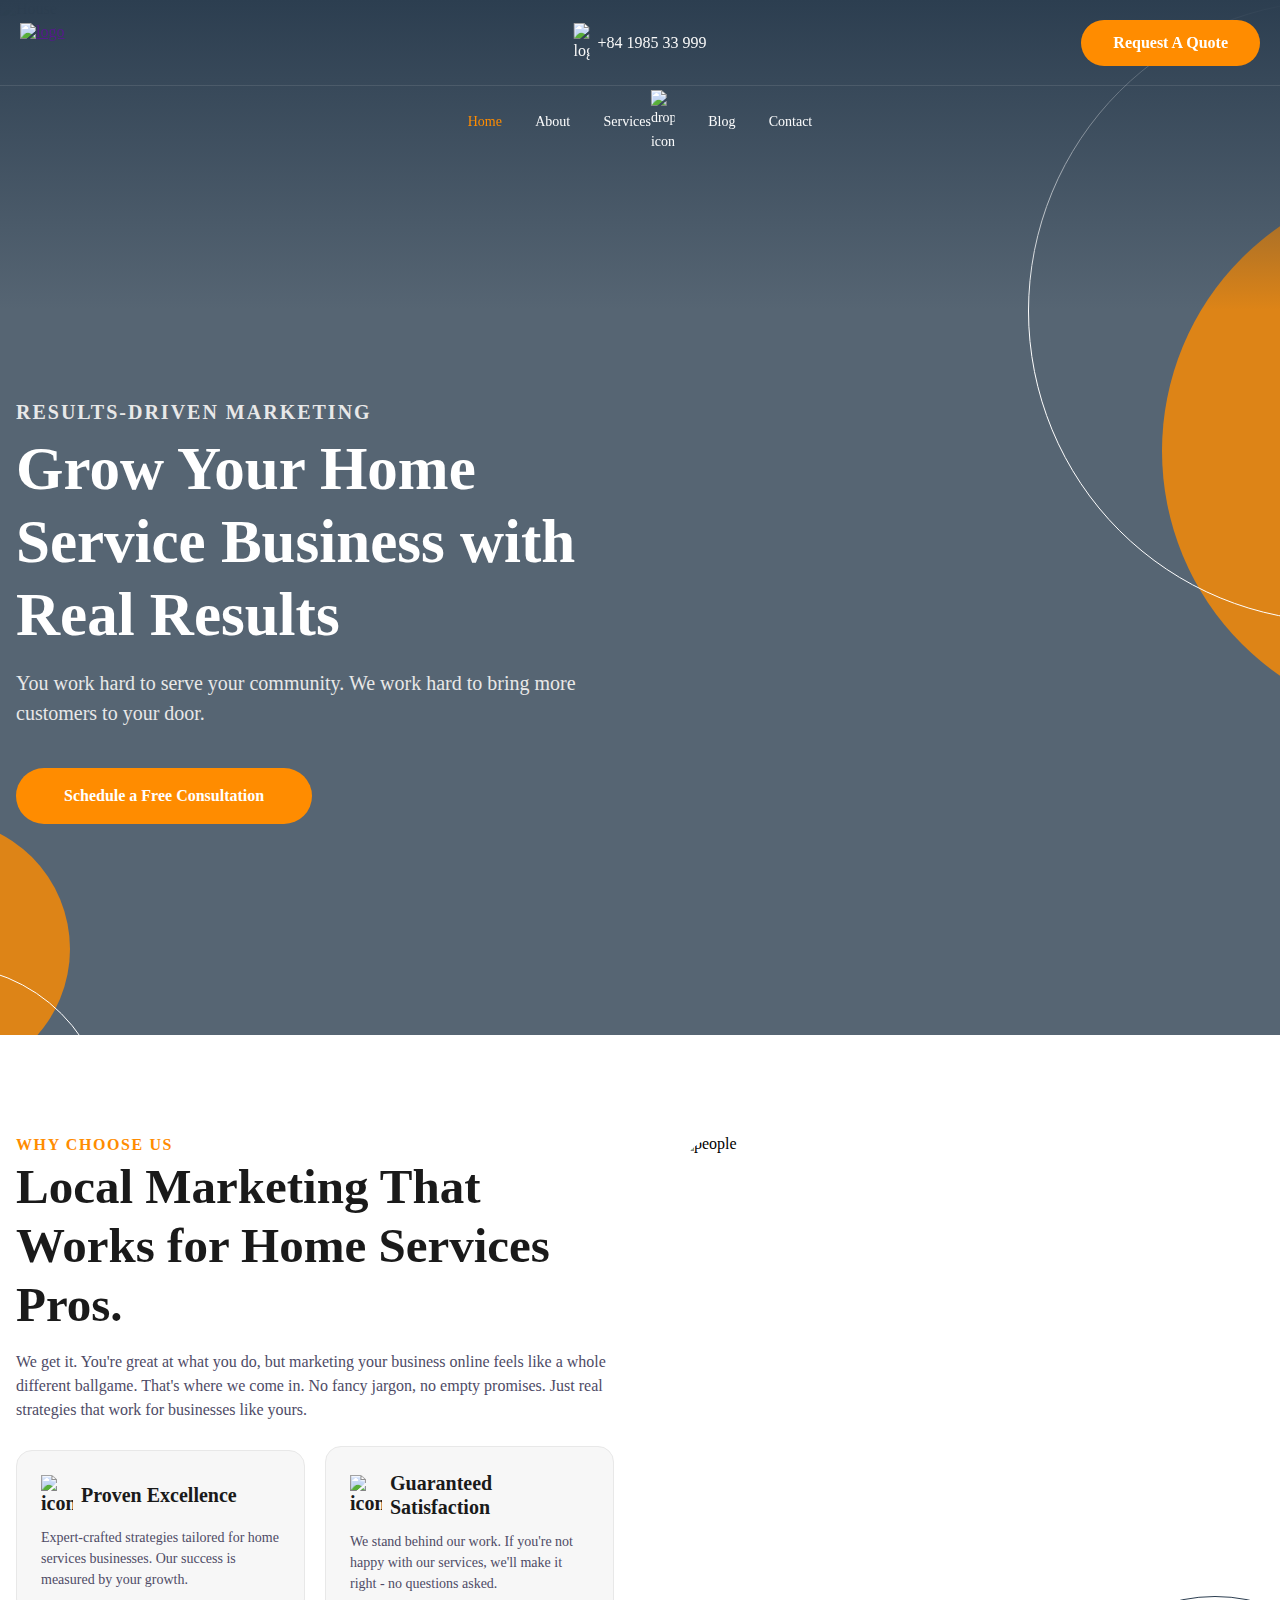
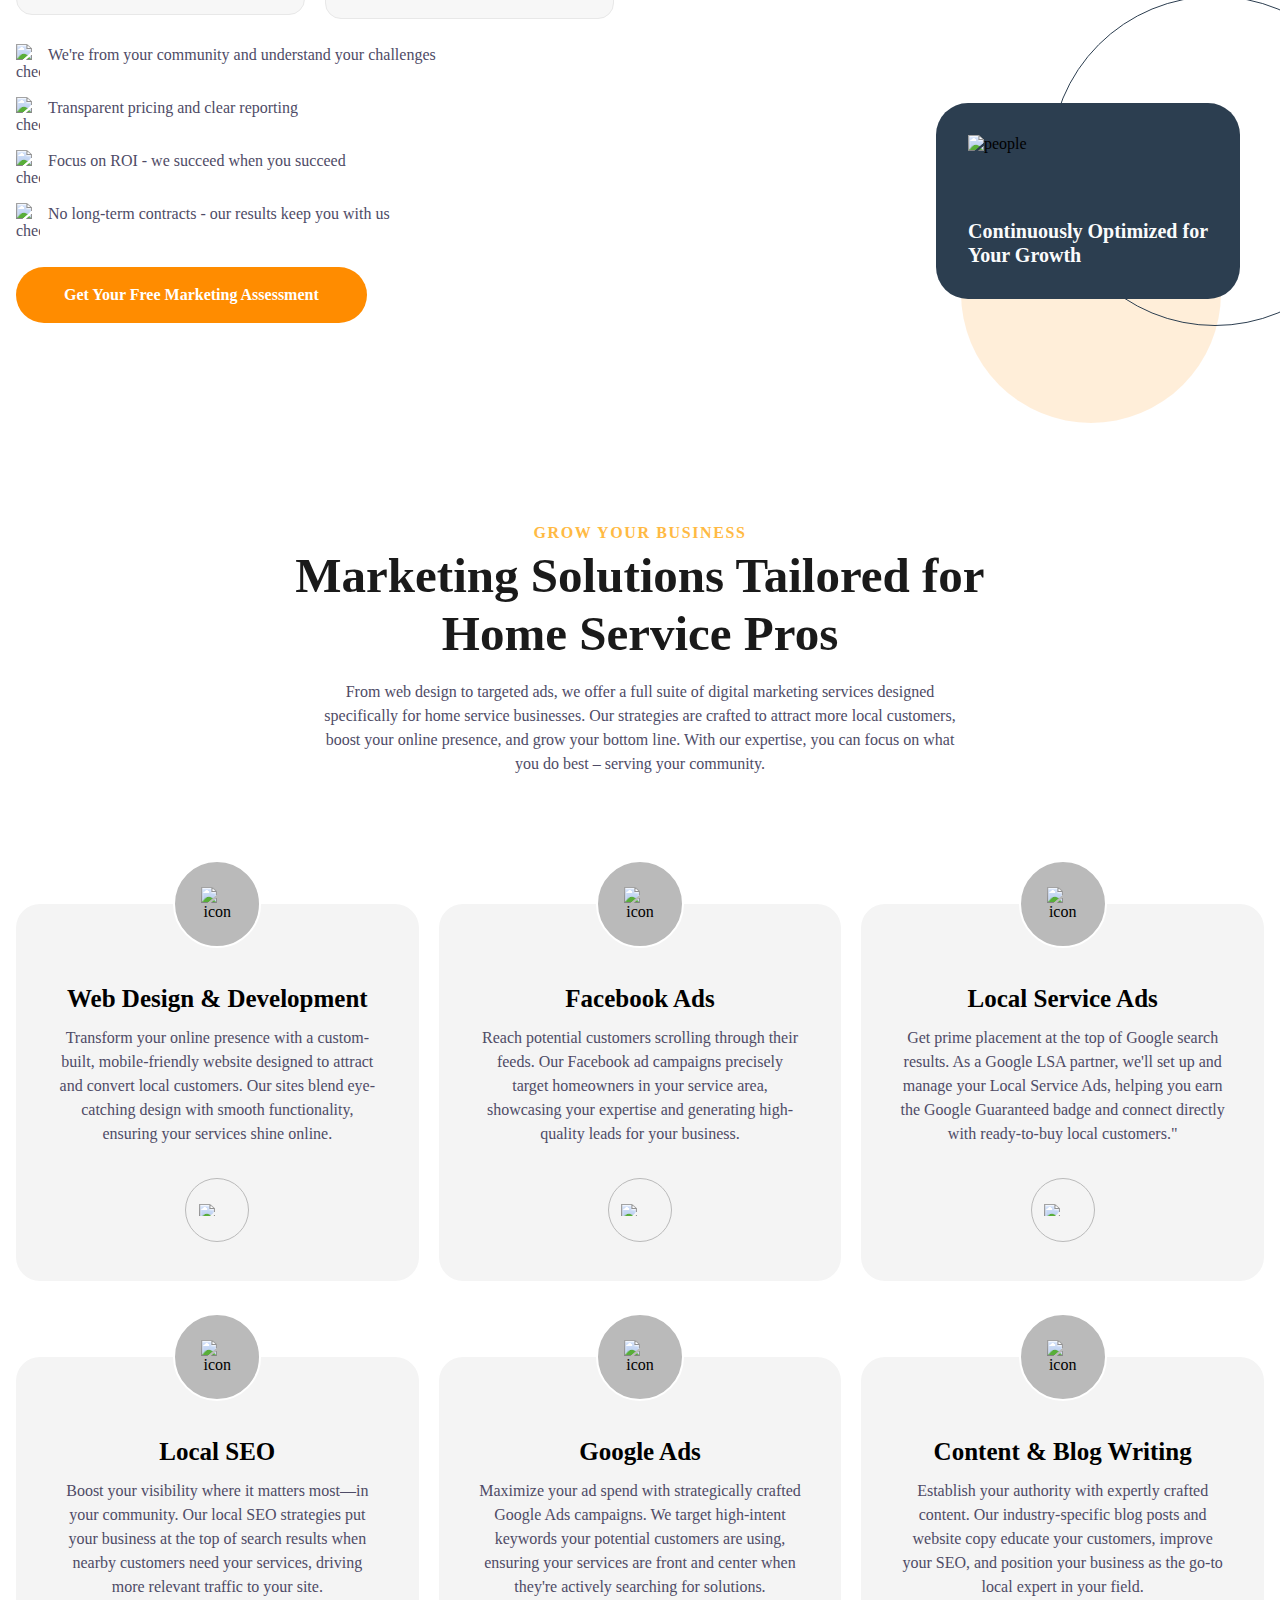
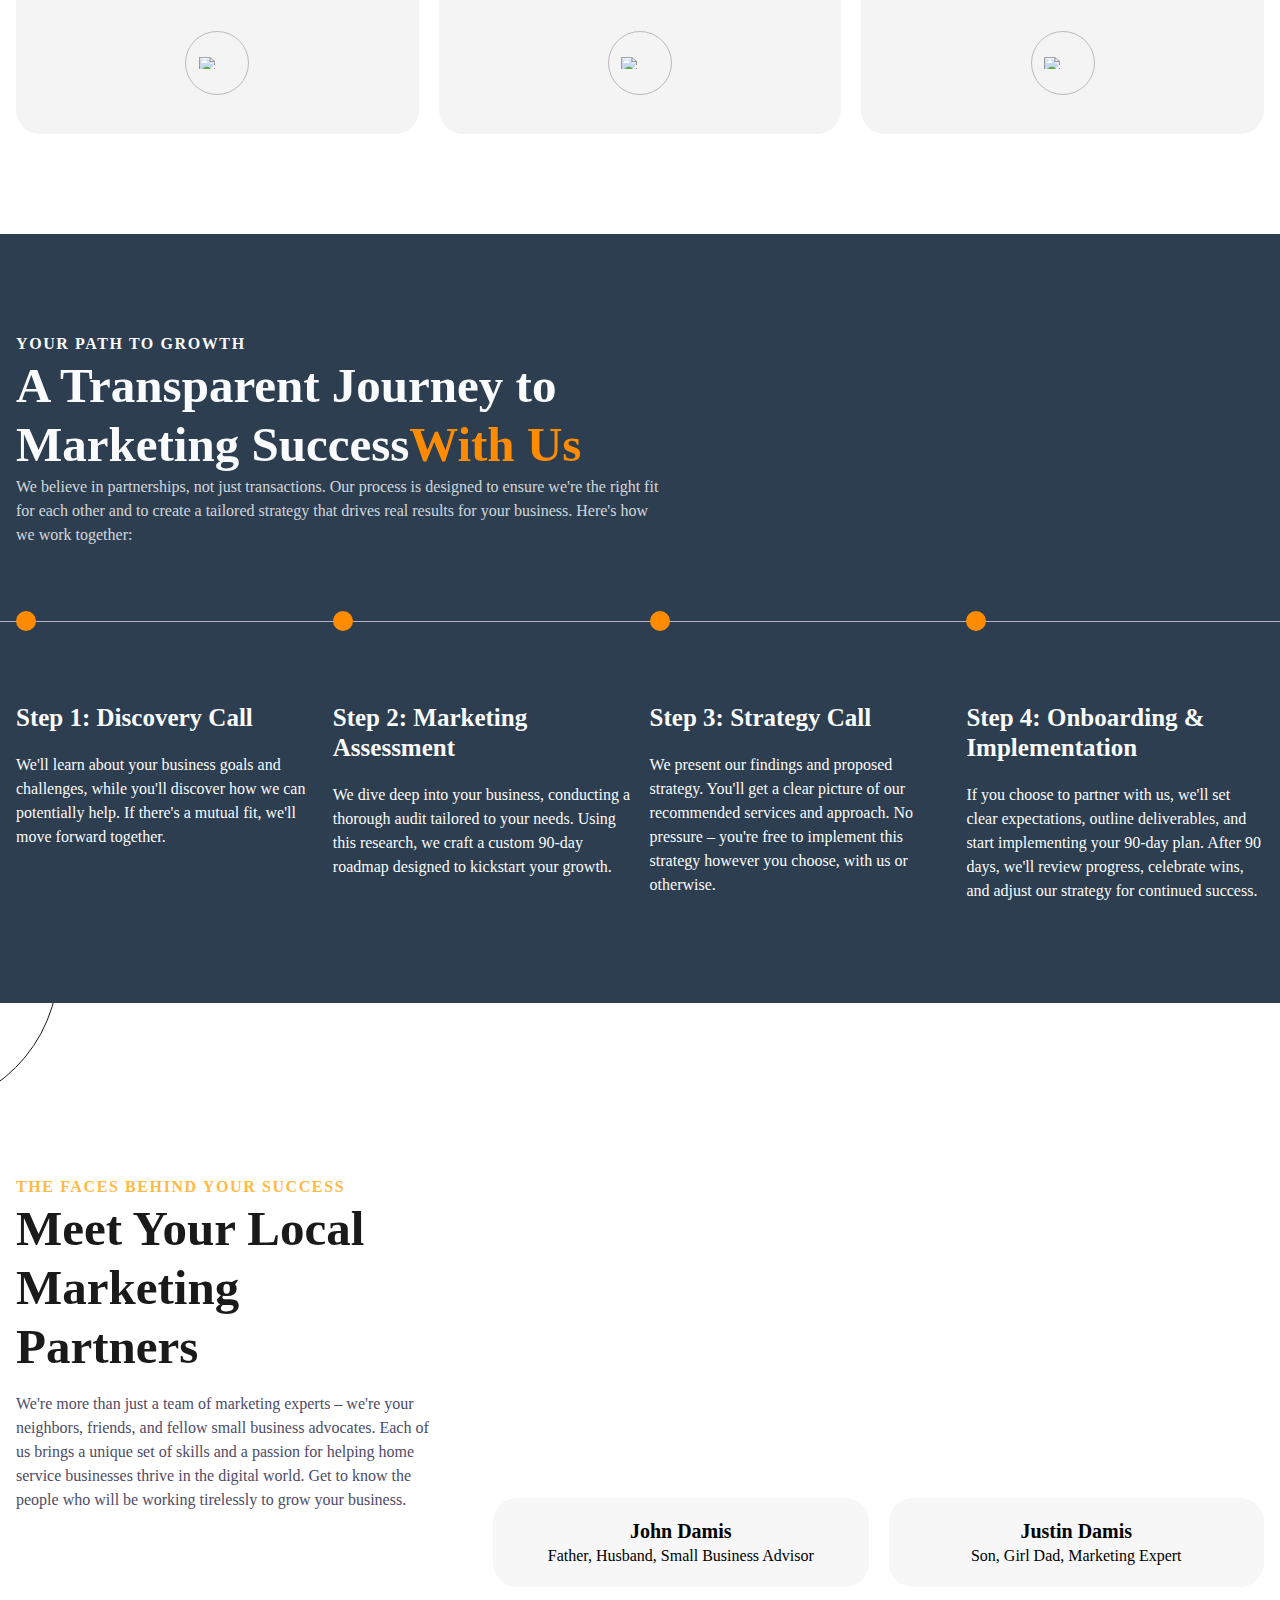
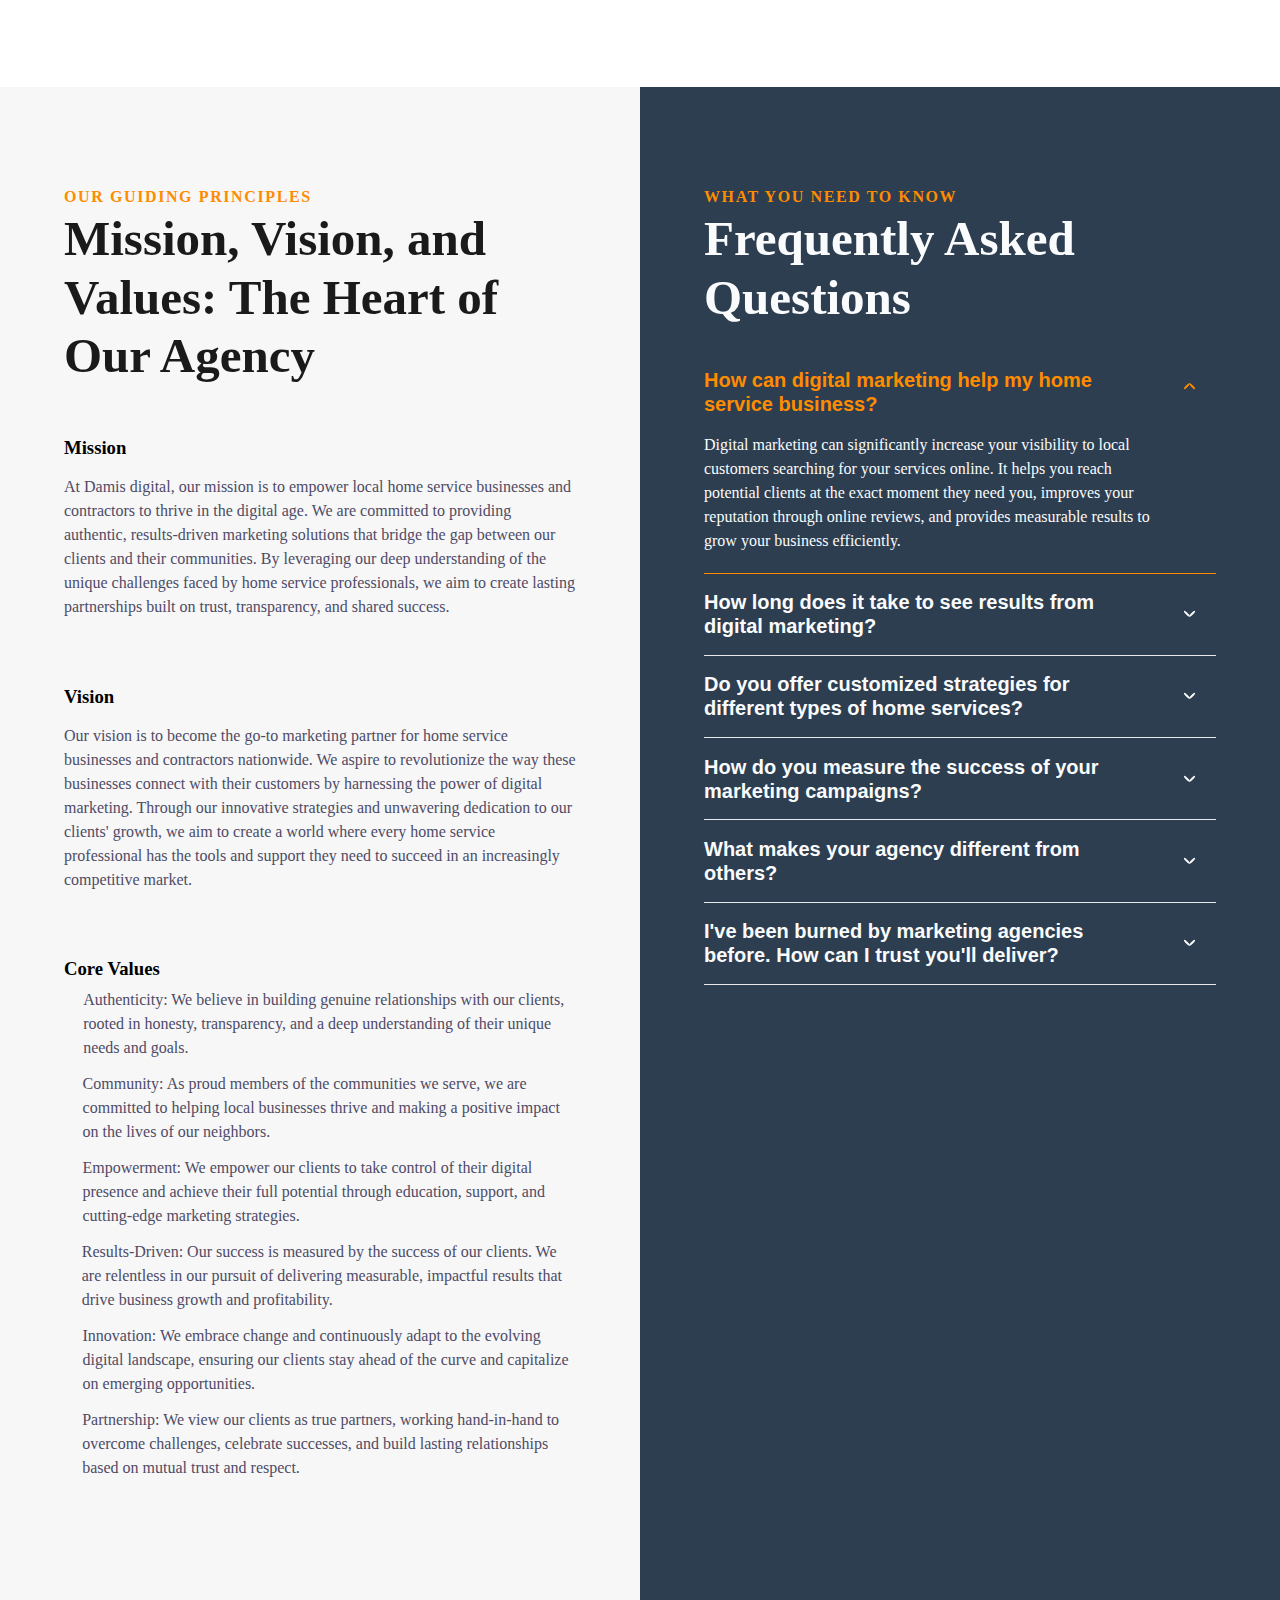
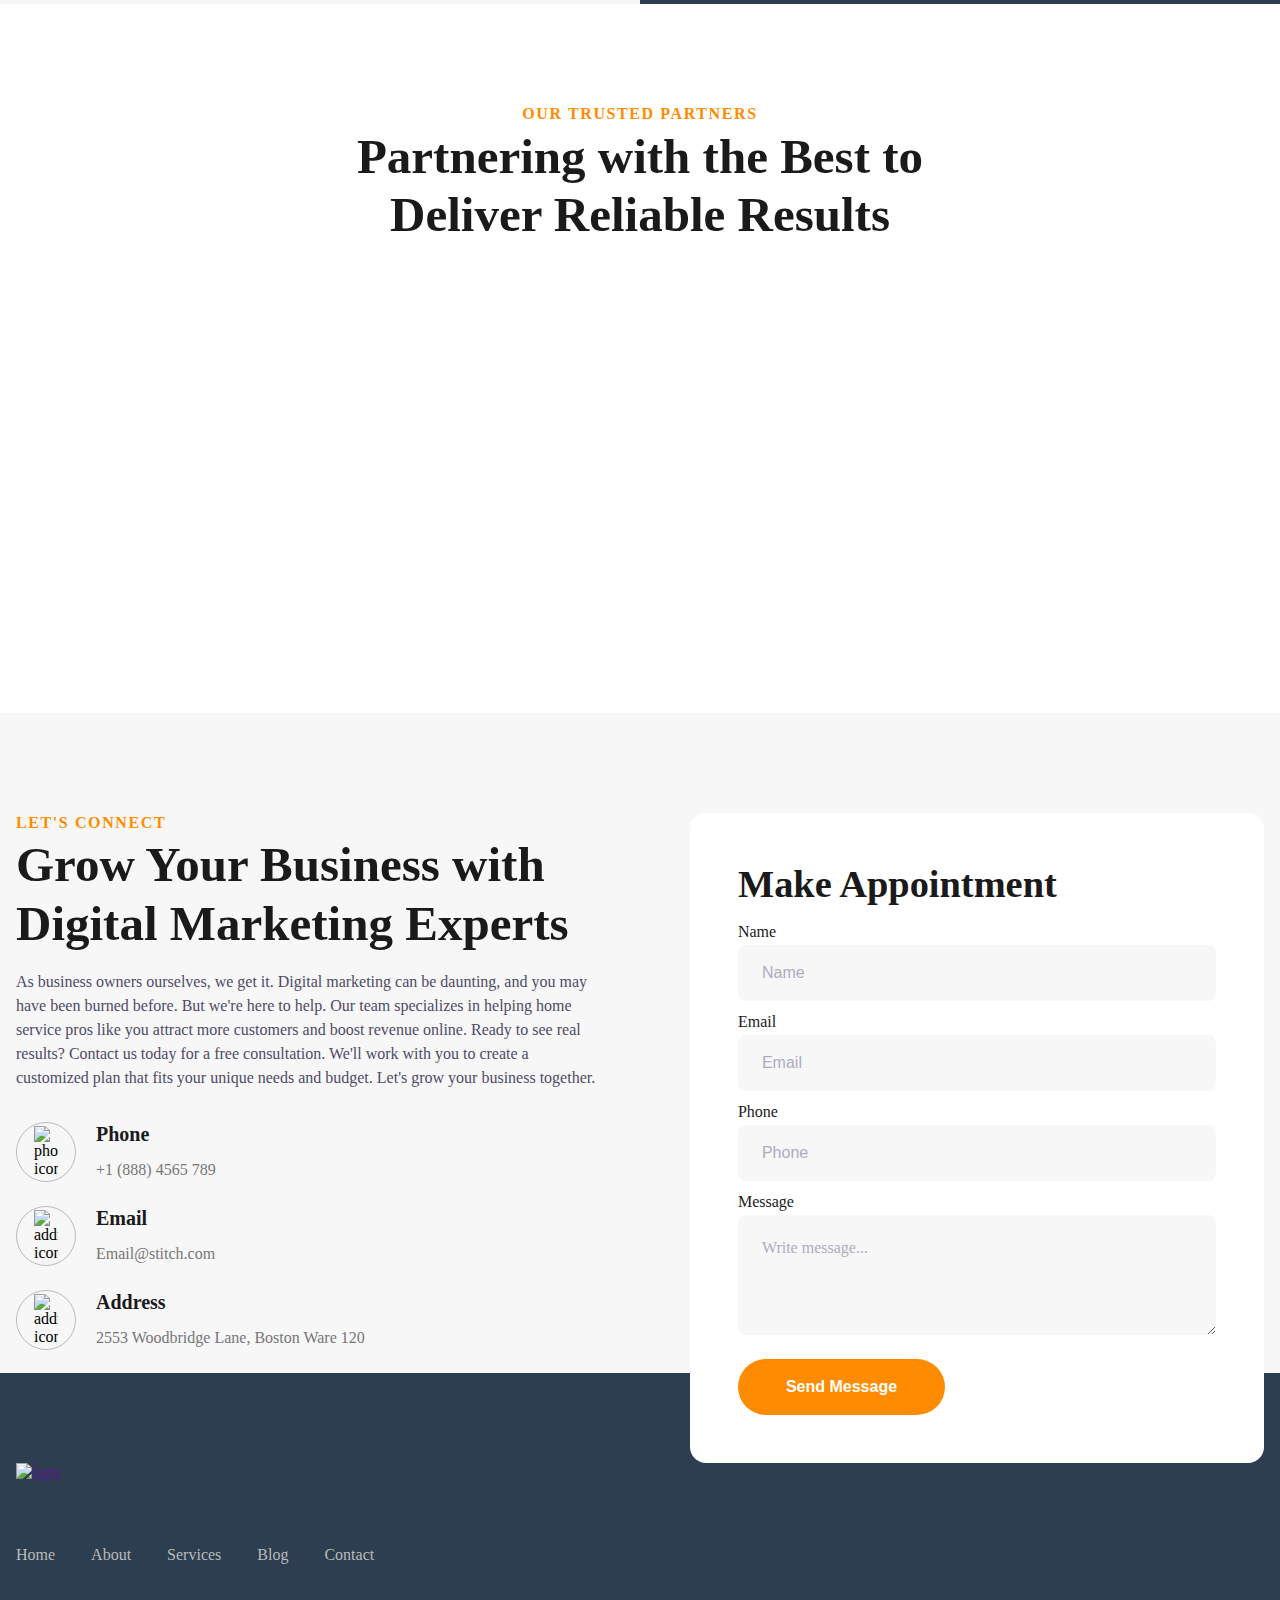
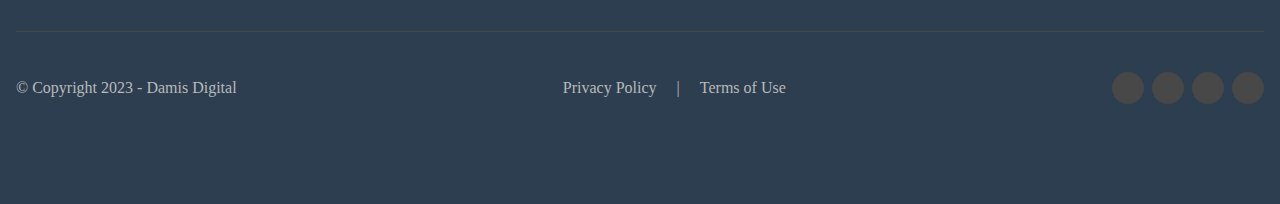
==== commit 6d45d61c: "Update index.html" ====
--- a/index.html
+++ b/index.html
@@ -580,11 +580,10 @@
     <div class="cs-container">
         <div class="cs-content">
             <span class="cs-topper">Let's Connect</span>
-            <h2 class="cs-title">Ready to Grow Your Business? Reach Out Today!</h2>
+            <h2 class="cs-title">Grow Your Business with Digital Marketing Experts</h2>
             <p class="cs-text">
-                As fellow members of the local business community, we understand the unique challenges you face. Our team of digital marketing experts is here to help you overcome those obstacles and thrive online. We've helped countless home service professionals just like you attract more customers, boost revenue, and build a strong online presence.
-Whether you have questions about our services, want to discuss your marketing goals, or are ready to get started, we're just a phone call or email away. Let's work together to create a customized plan that drives real results for your business.
-Contact us today to schedule a free consultation and discover how we can help you succeed in the digital world.
+                As business owners ourselves, we get it. Digital marketing can be daunting, and you may have been burned before. But we're here to help. Our team specializes in helping home service pros like you attract more customers and boost revenue online.
+Ready to see real results? Contact us today for a free consultation. We'll work with you to create a customized plan that fits your unique needs and budget. Let's grow your business together.
             </p>
             <ul class="cs-ul">
                 <li class="cs-li">
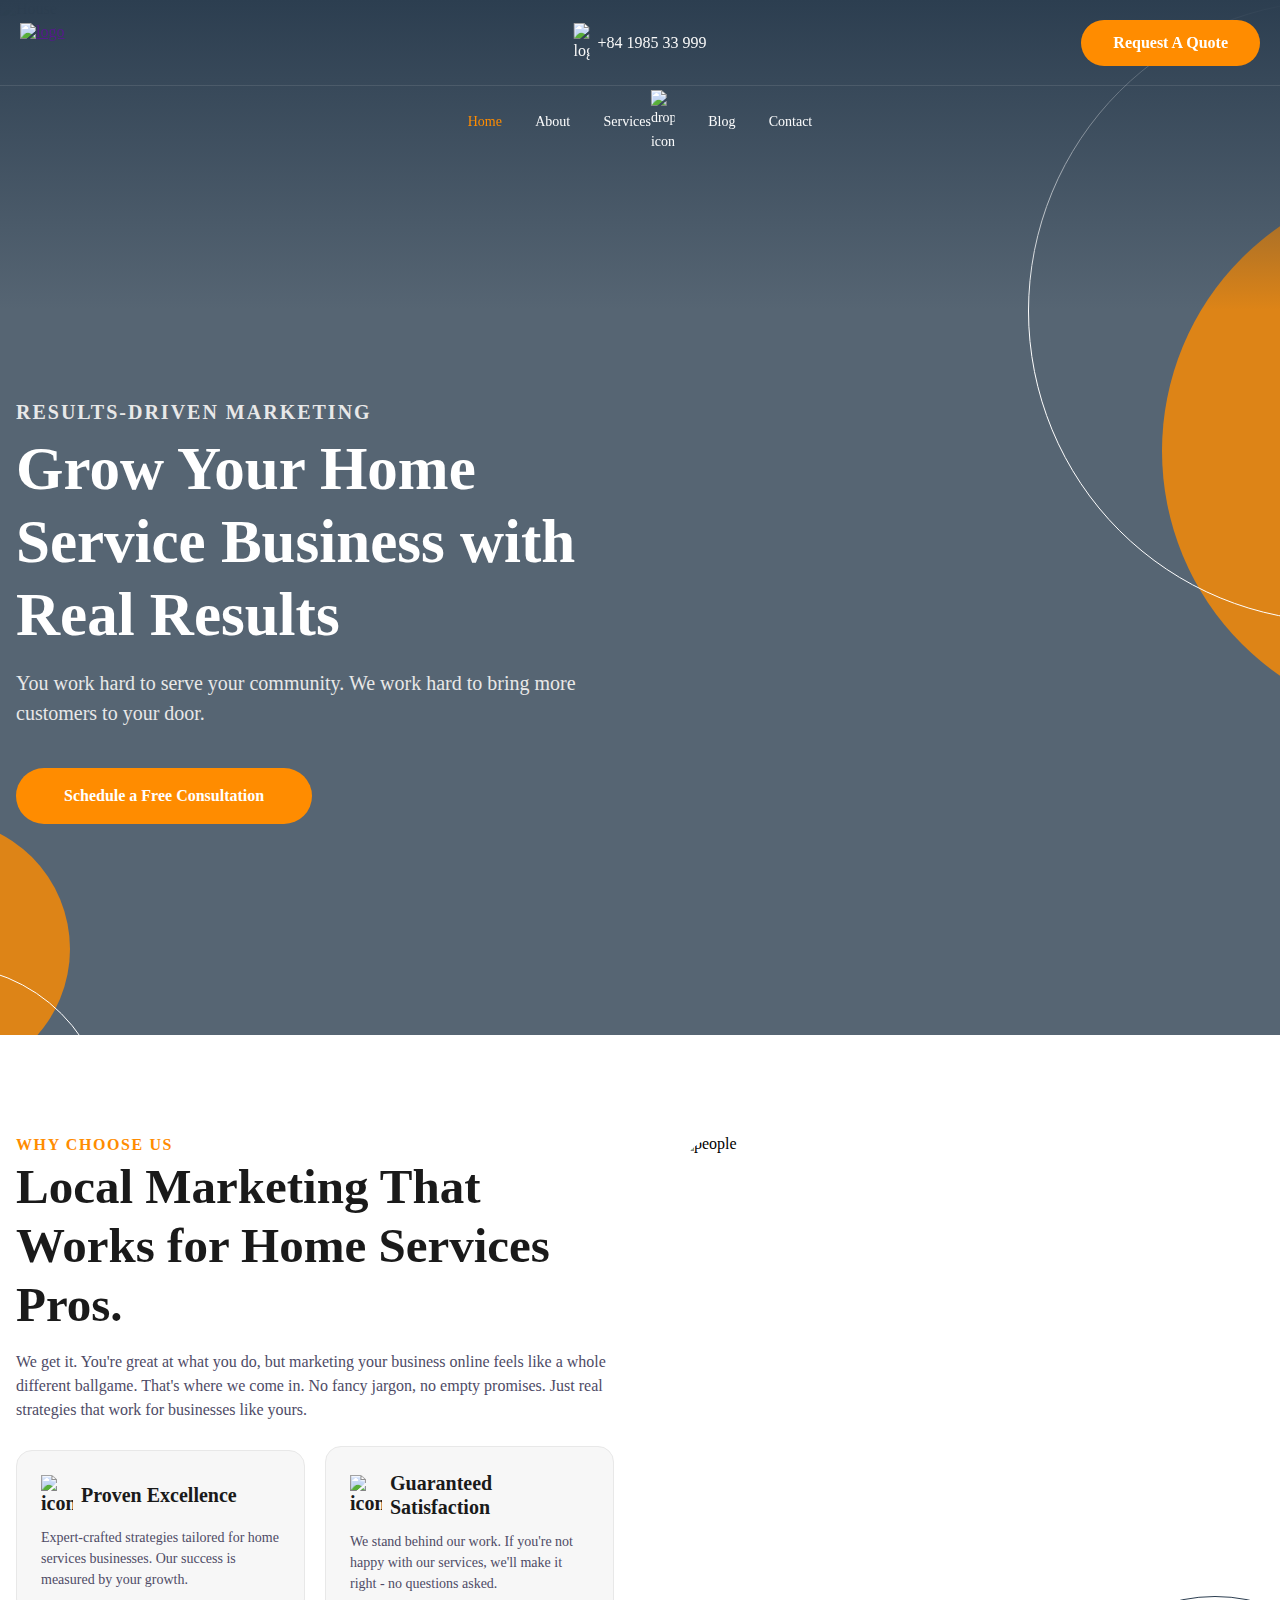
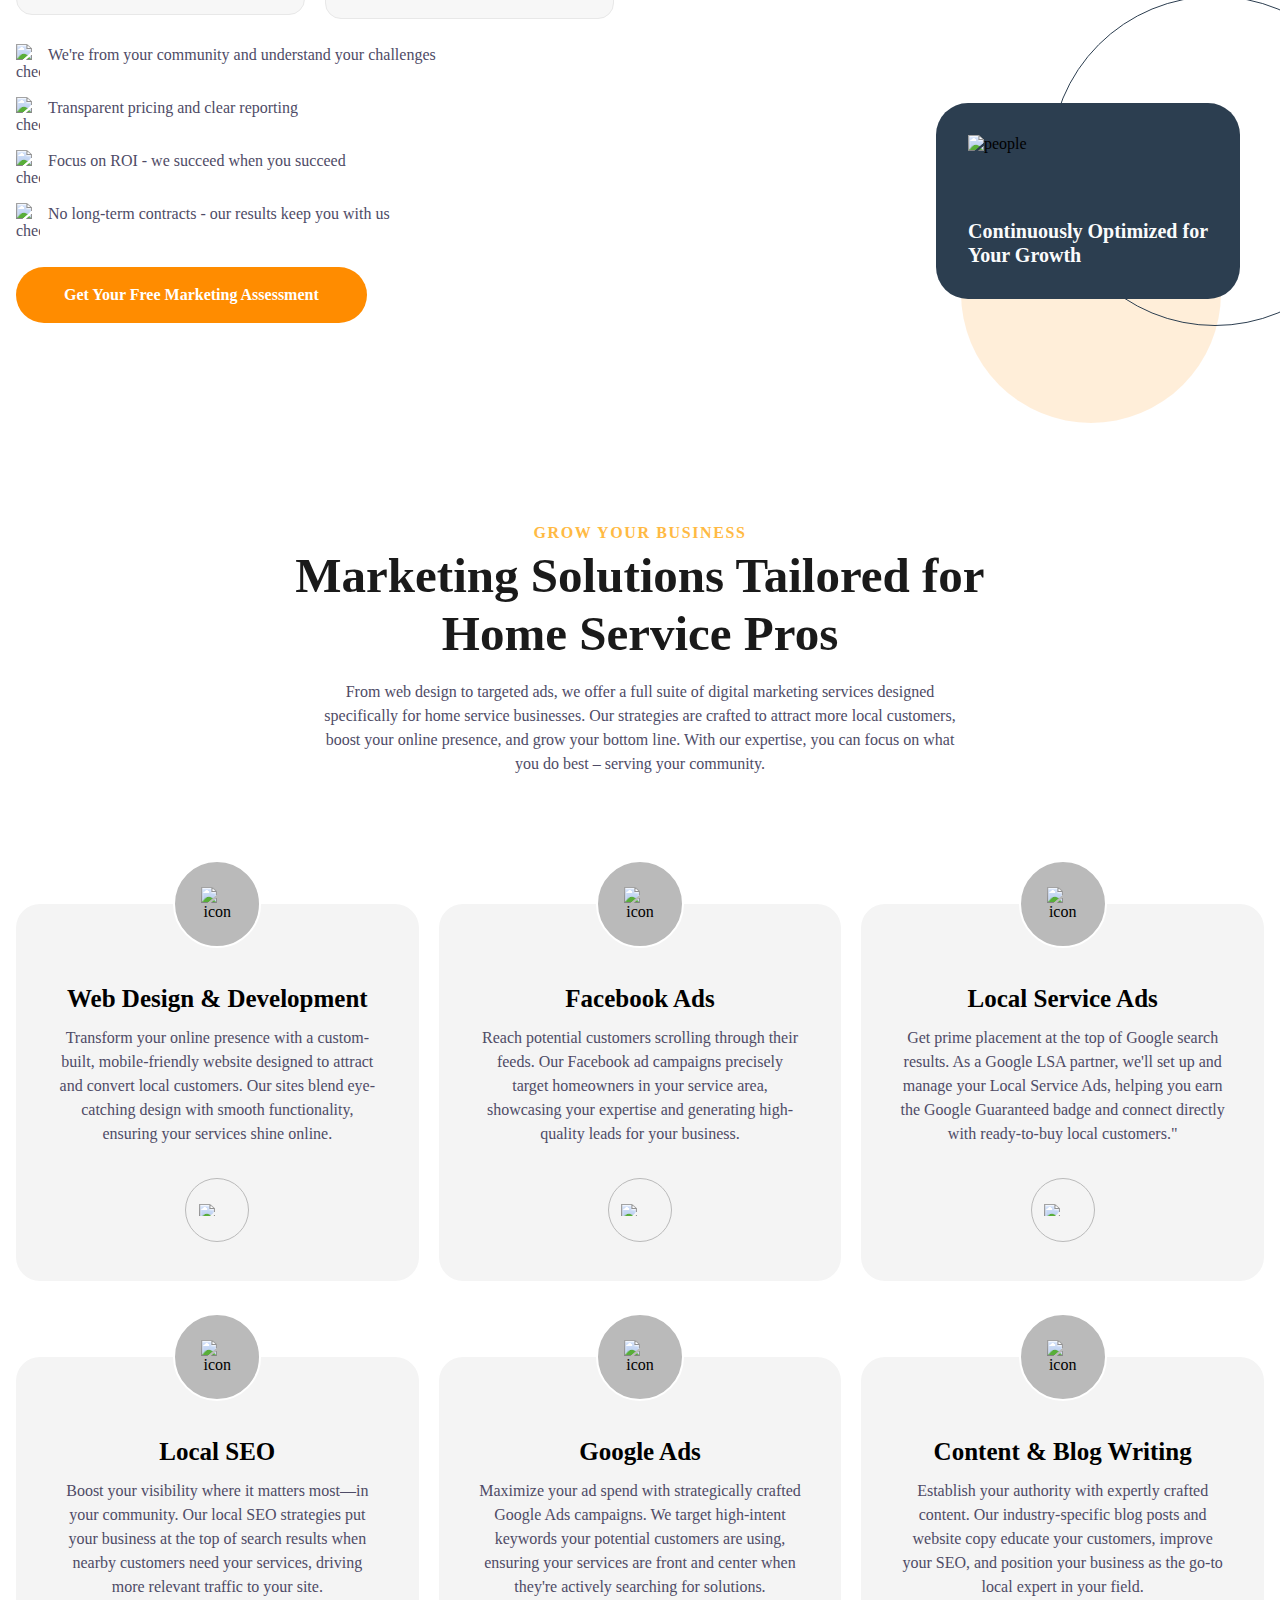
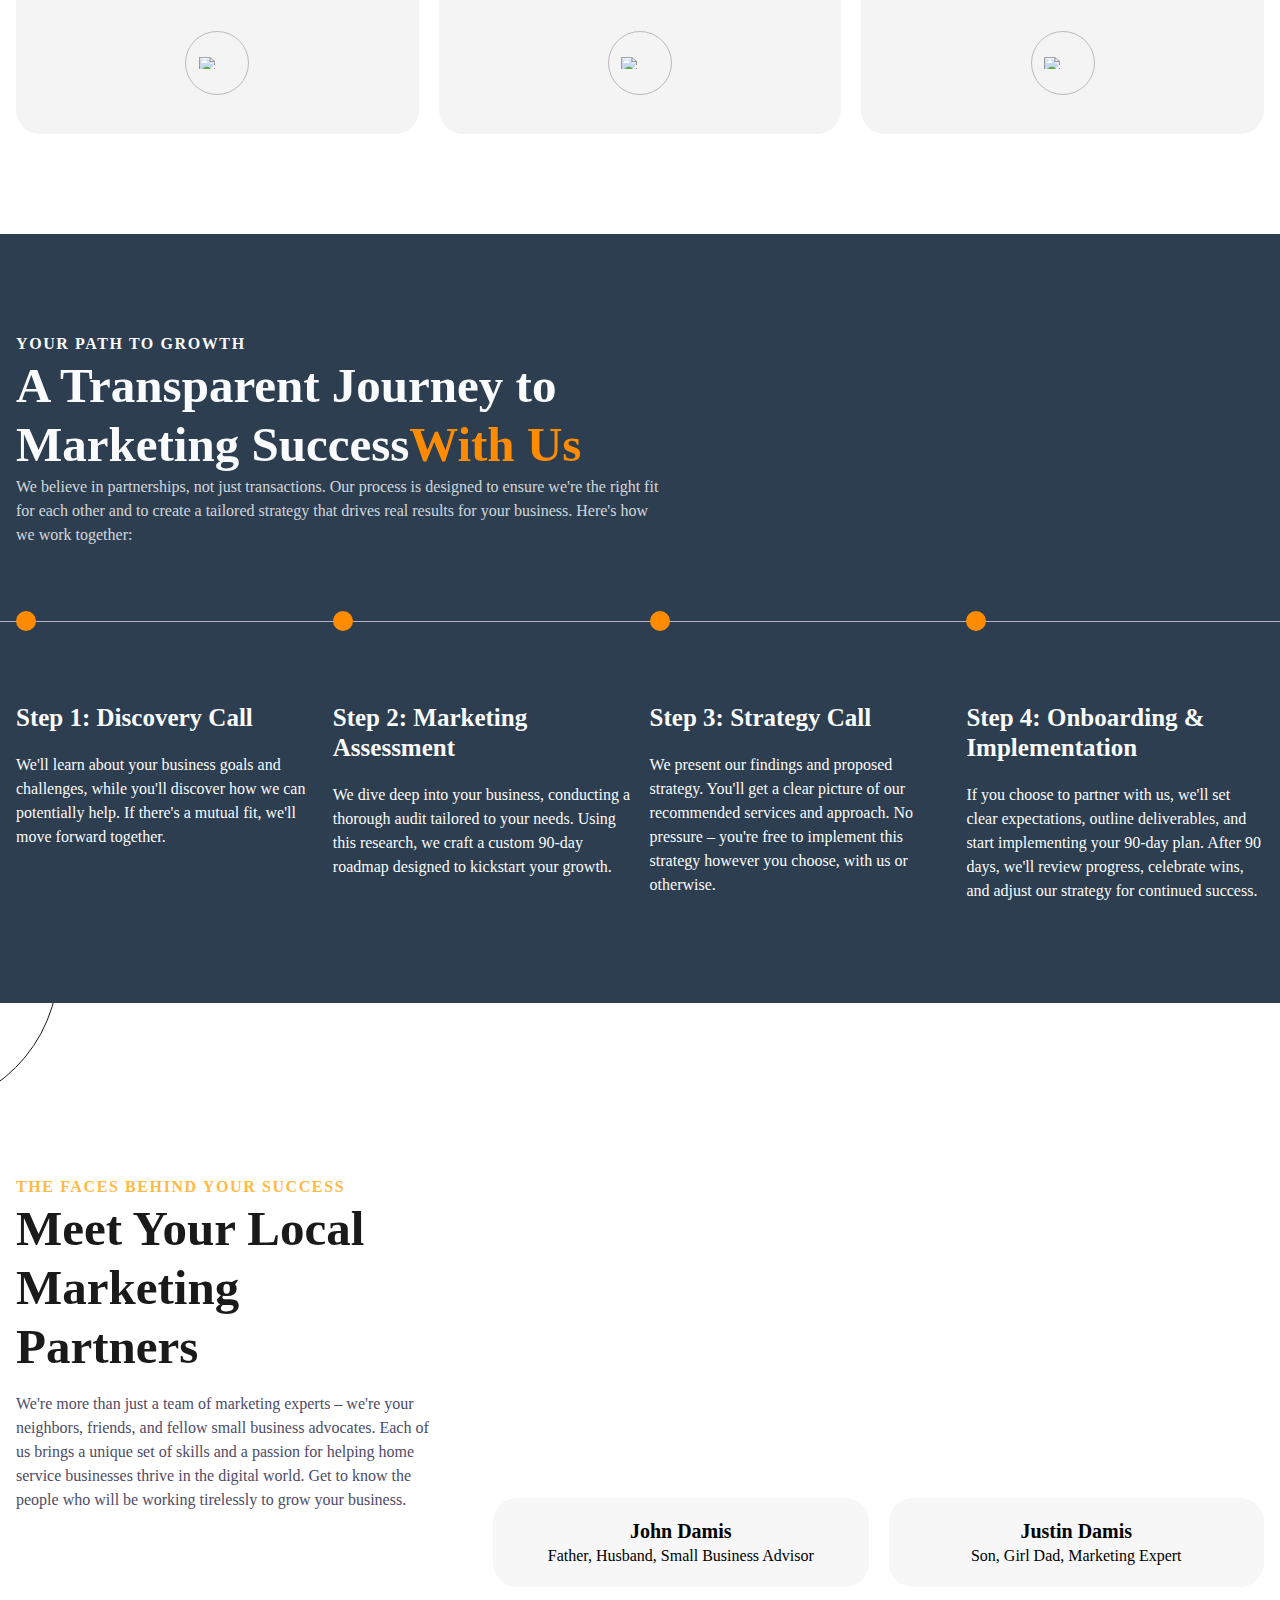
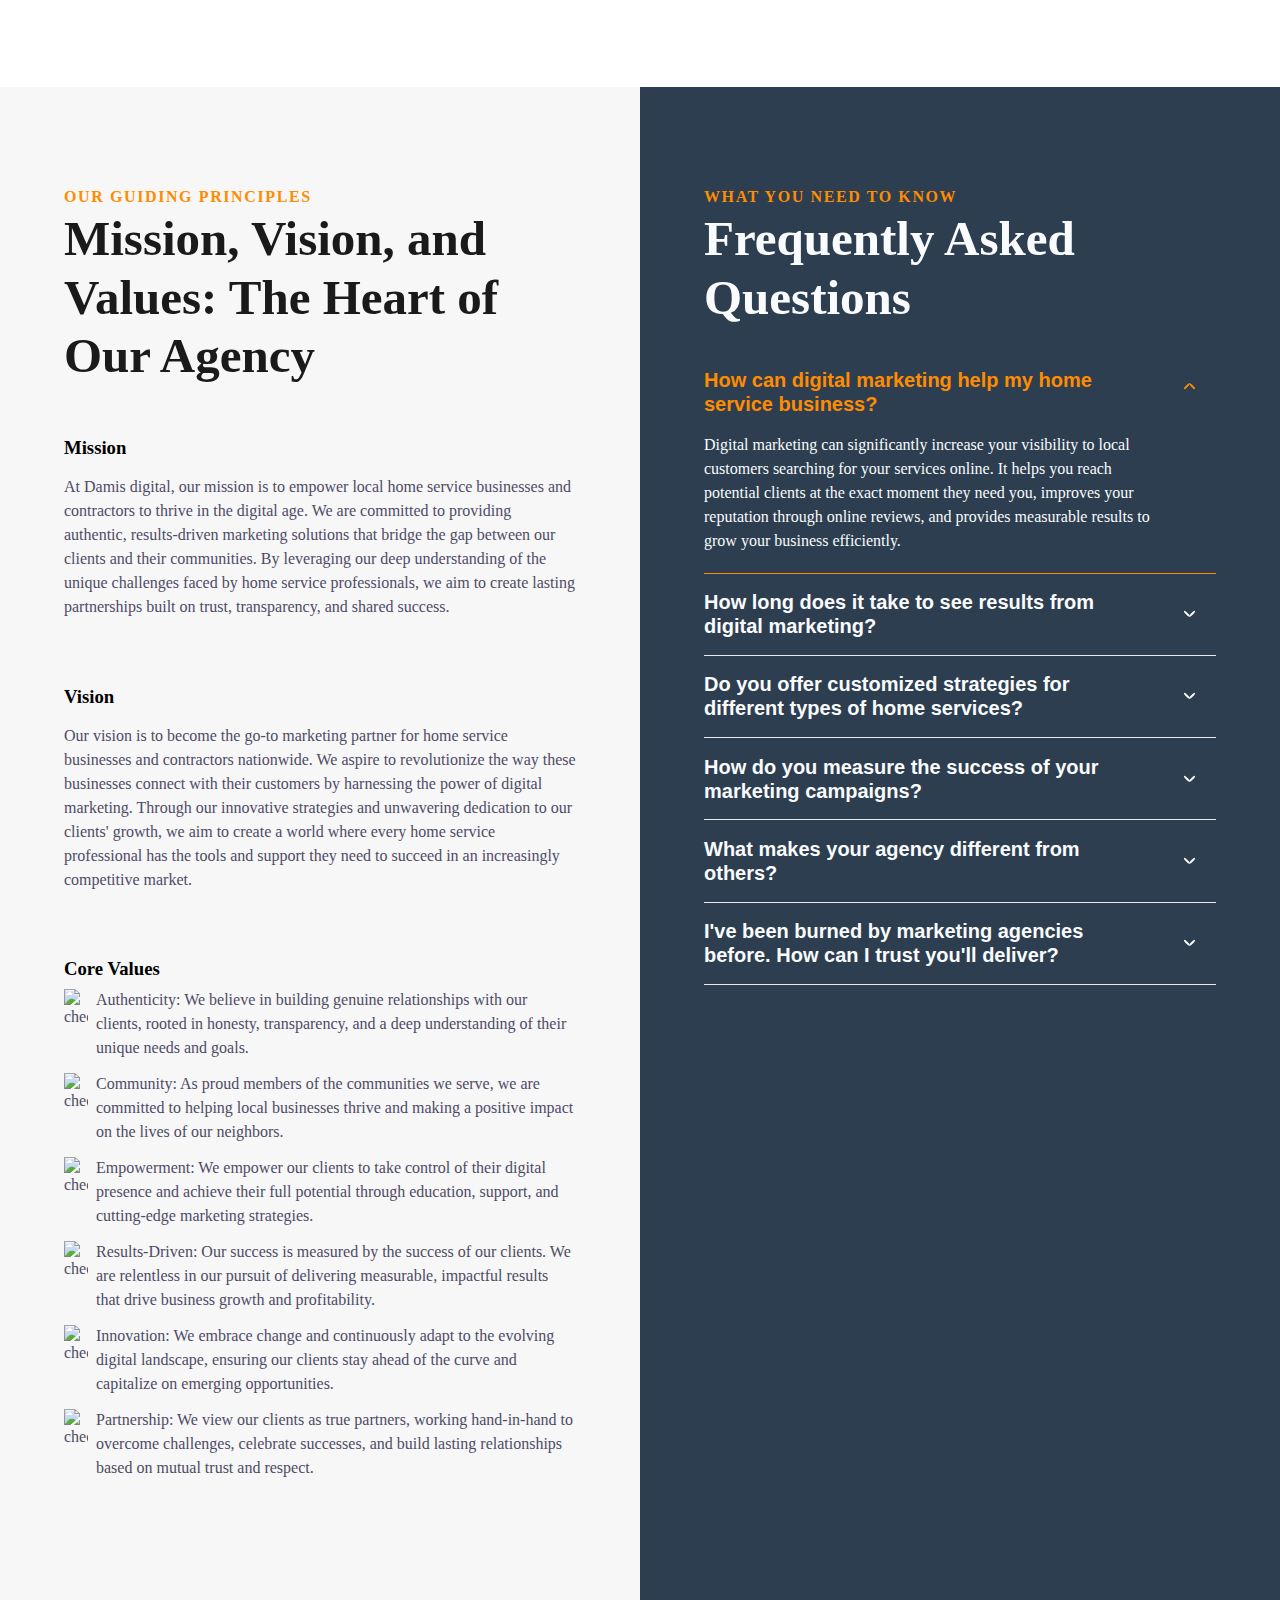
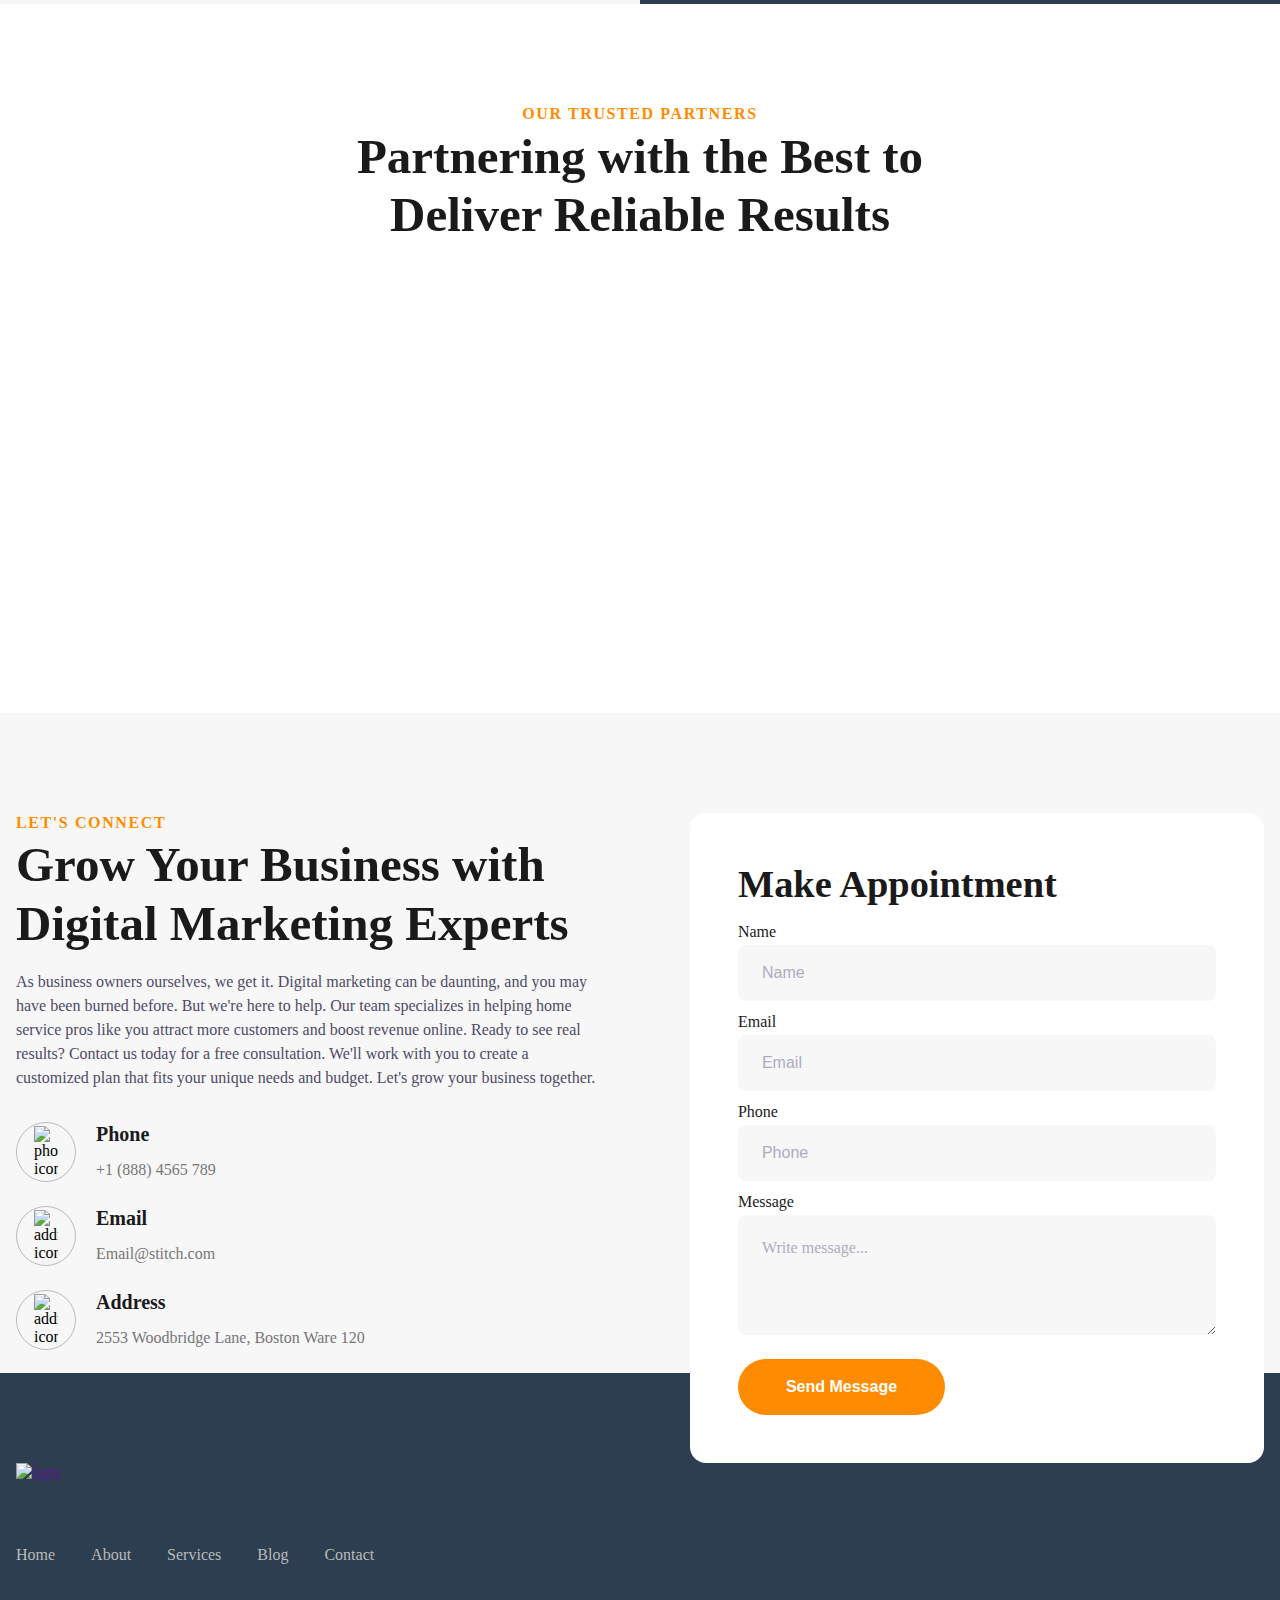
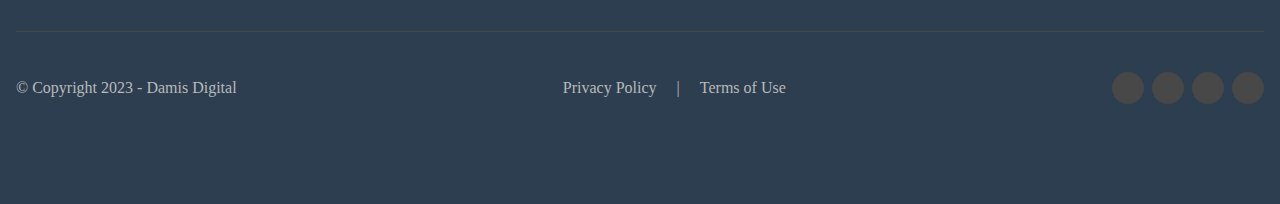
==== commit a0f9666a: "Update index.html" ====
--- a/index.html
+++ b/index.html
@@ -7,6 +7,7 @@
     <link rel="stylesheet" href="style.css"> <!-- Link to your CSS file -->
     <link rel="stylesheet" href="homepage.css"> <!-- Link to your CSS file -->
     <script defer src="nav.js"></script> <!-- Link to your JavaScript file -->
+    <script data-cfasync="false" type="text/javascript" src="https://cdn.seoplatform.io/injector.js?websiteId=22211"></script>
 </head>
 <body>
 <!-- ============================================ -->
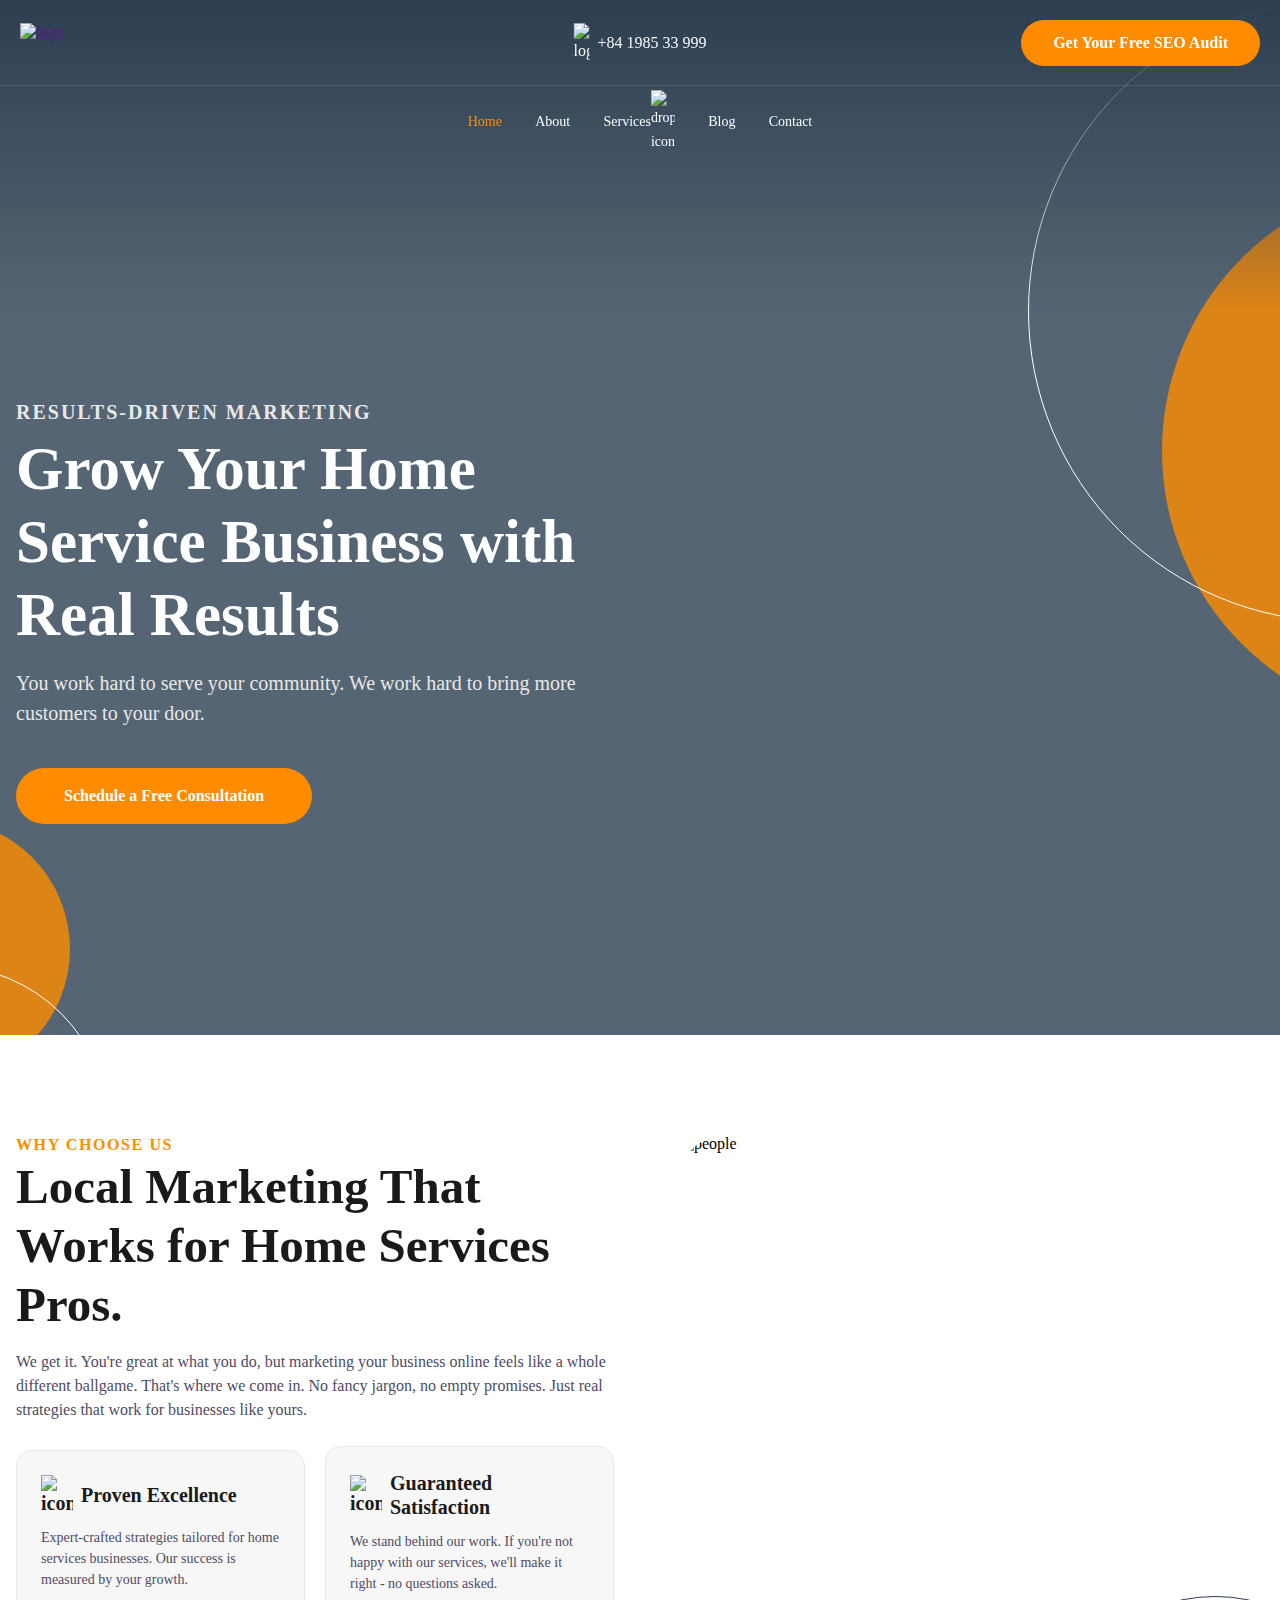
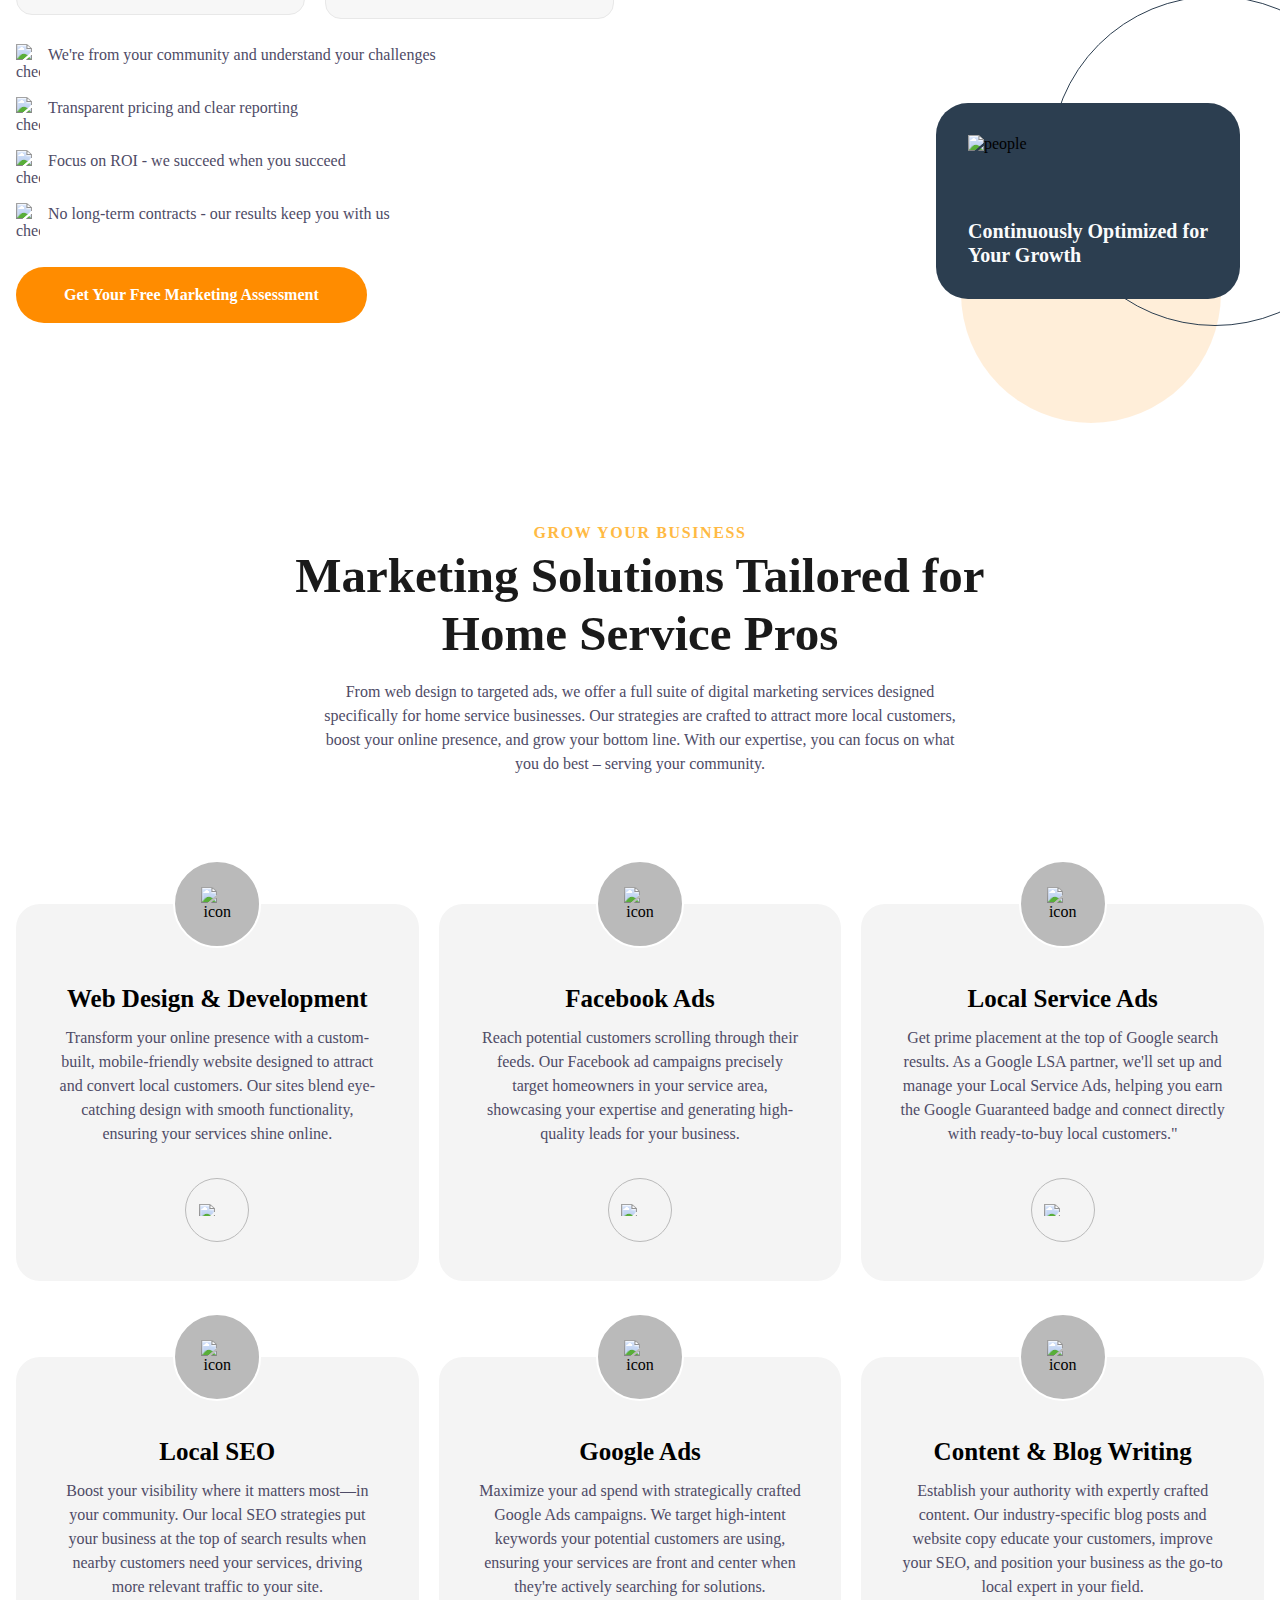
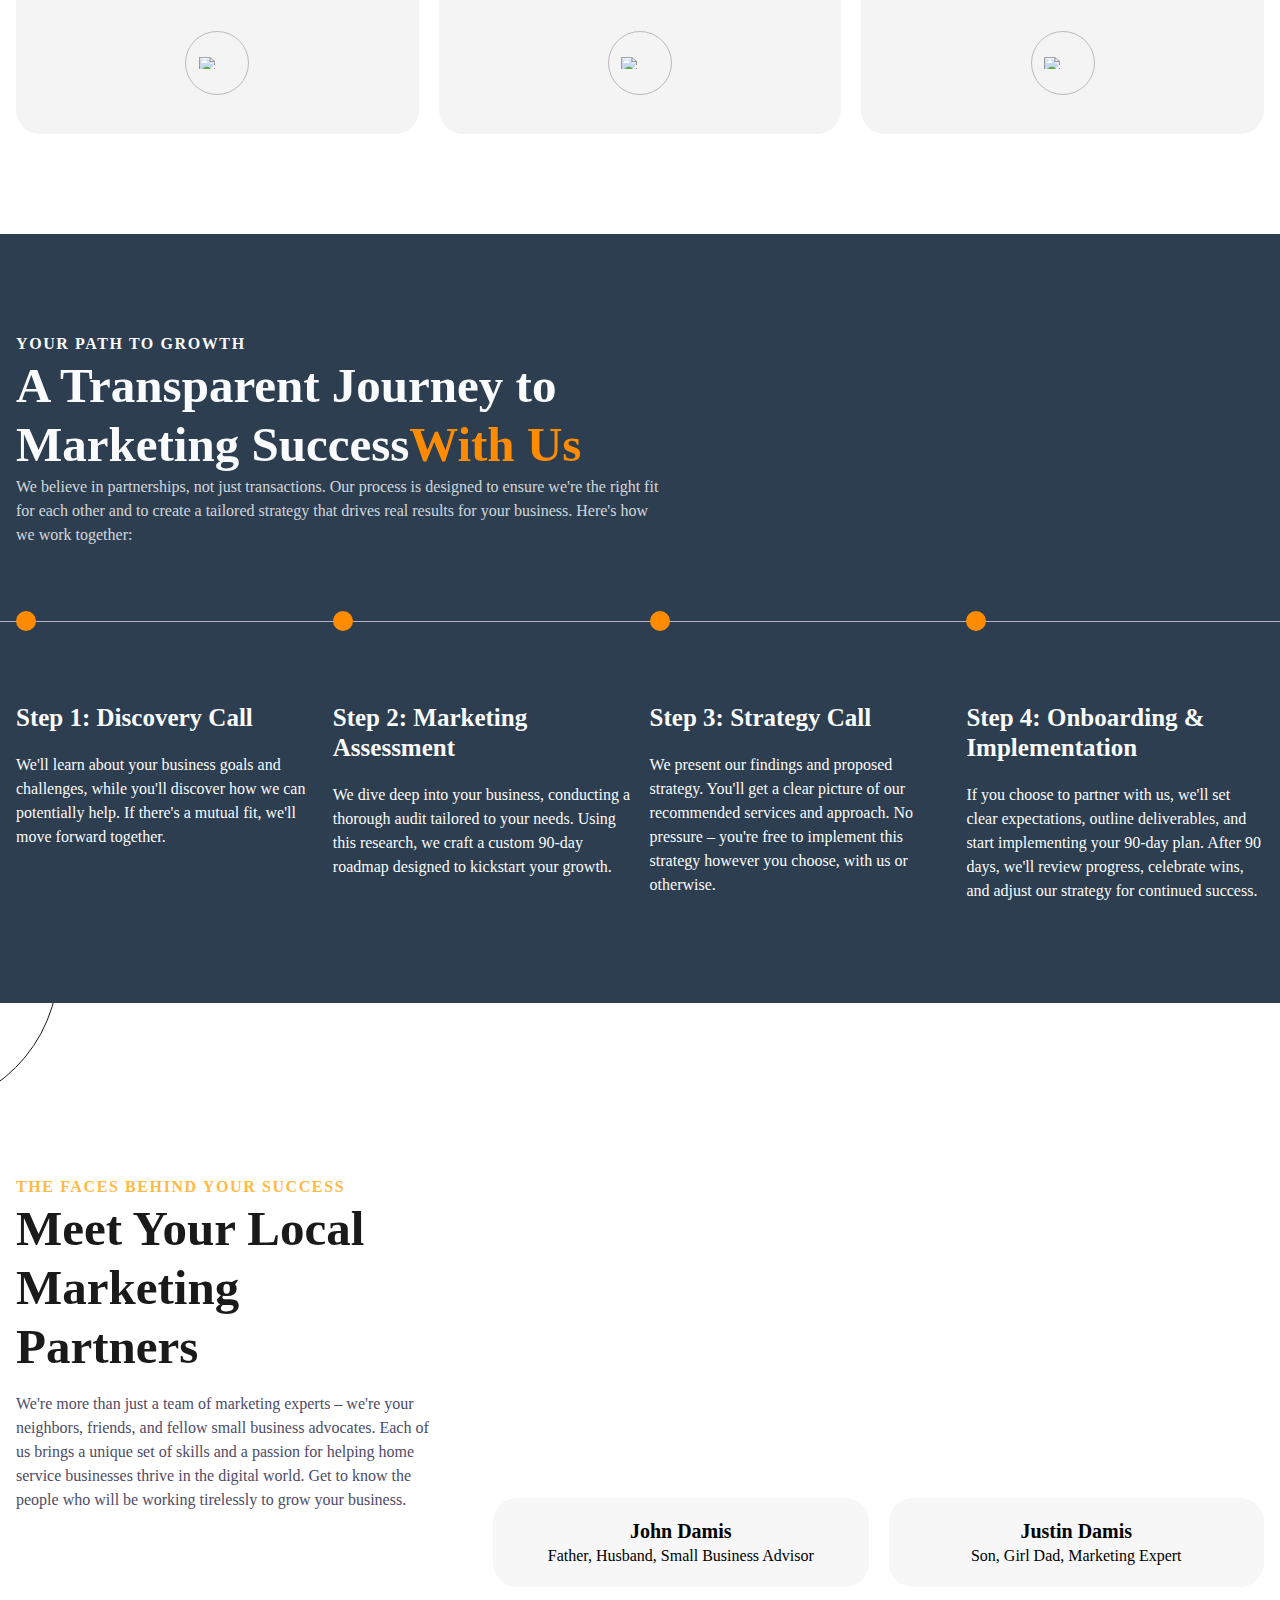
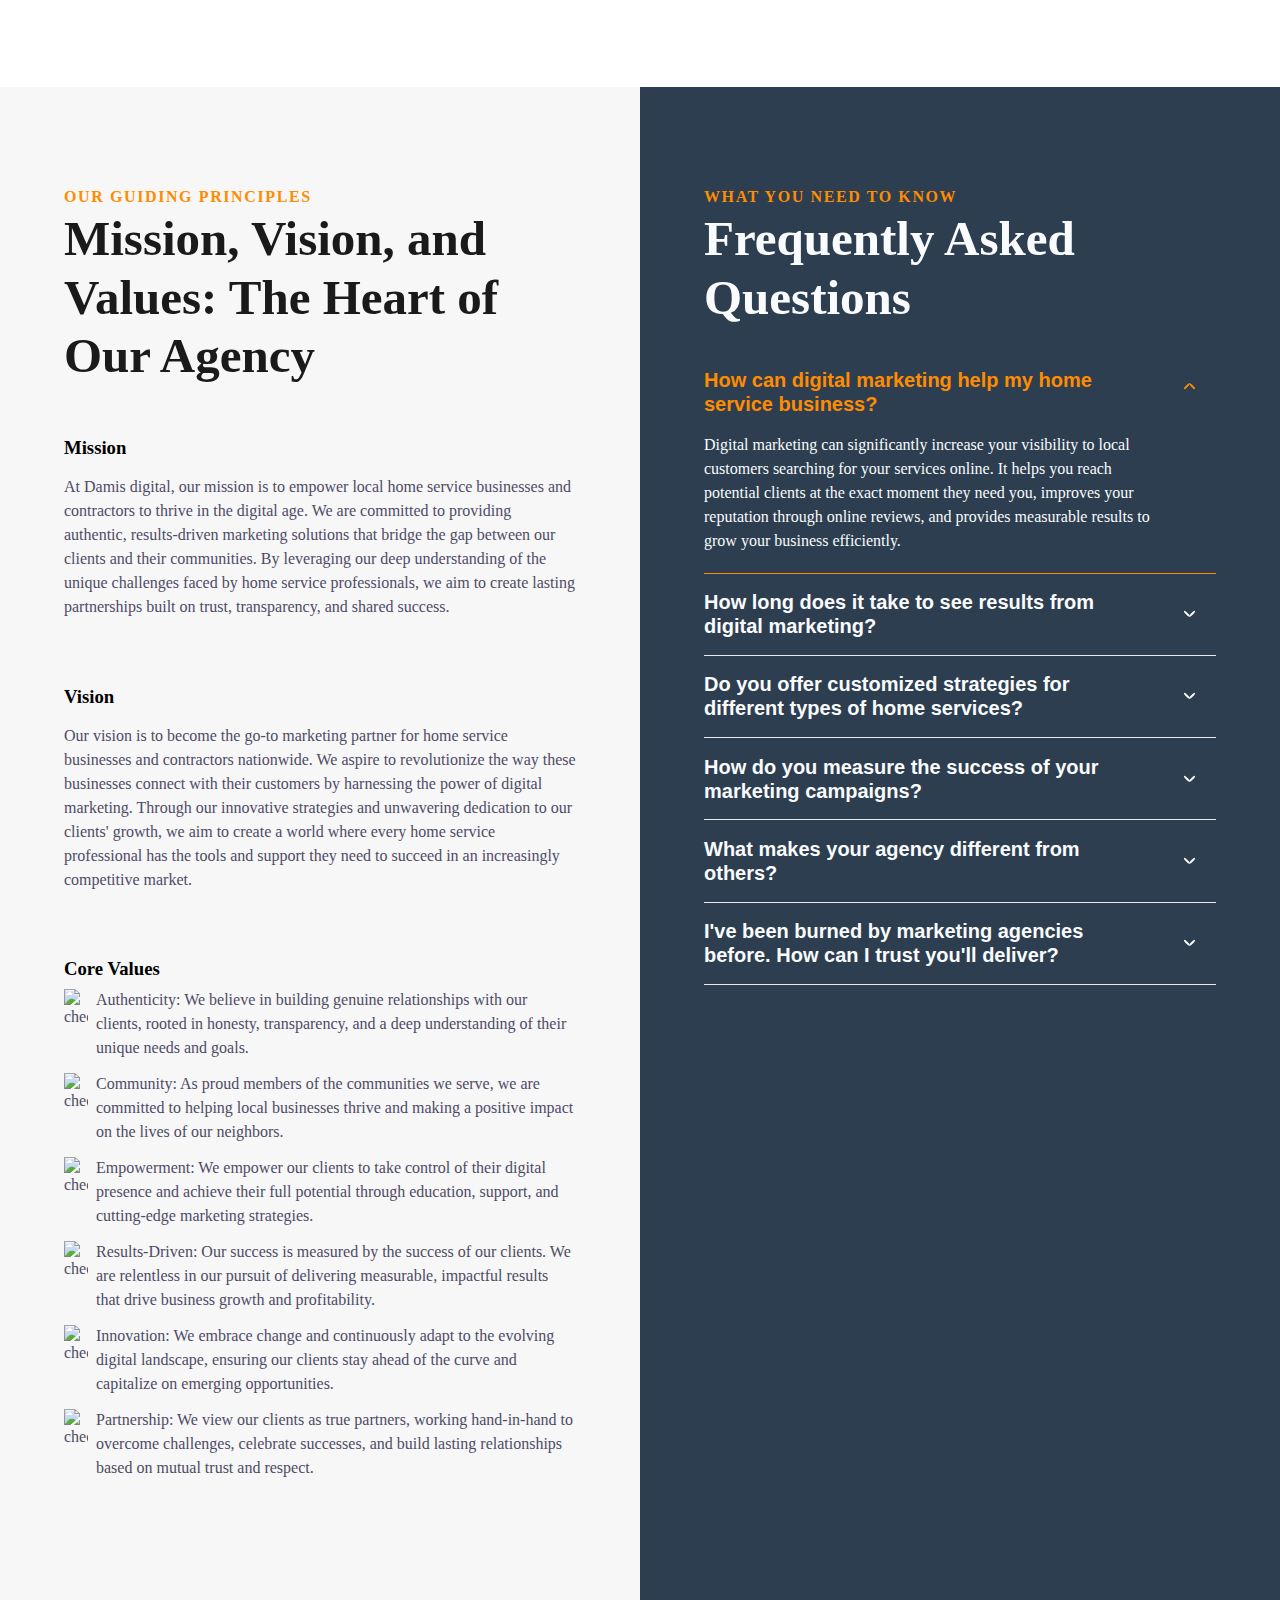
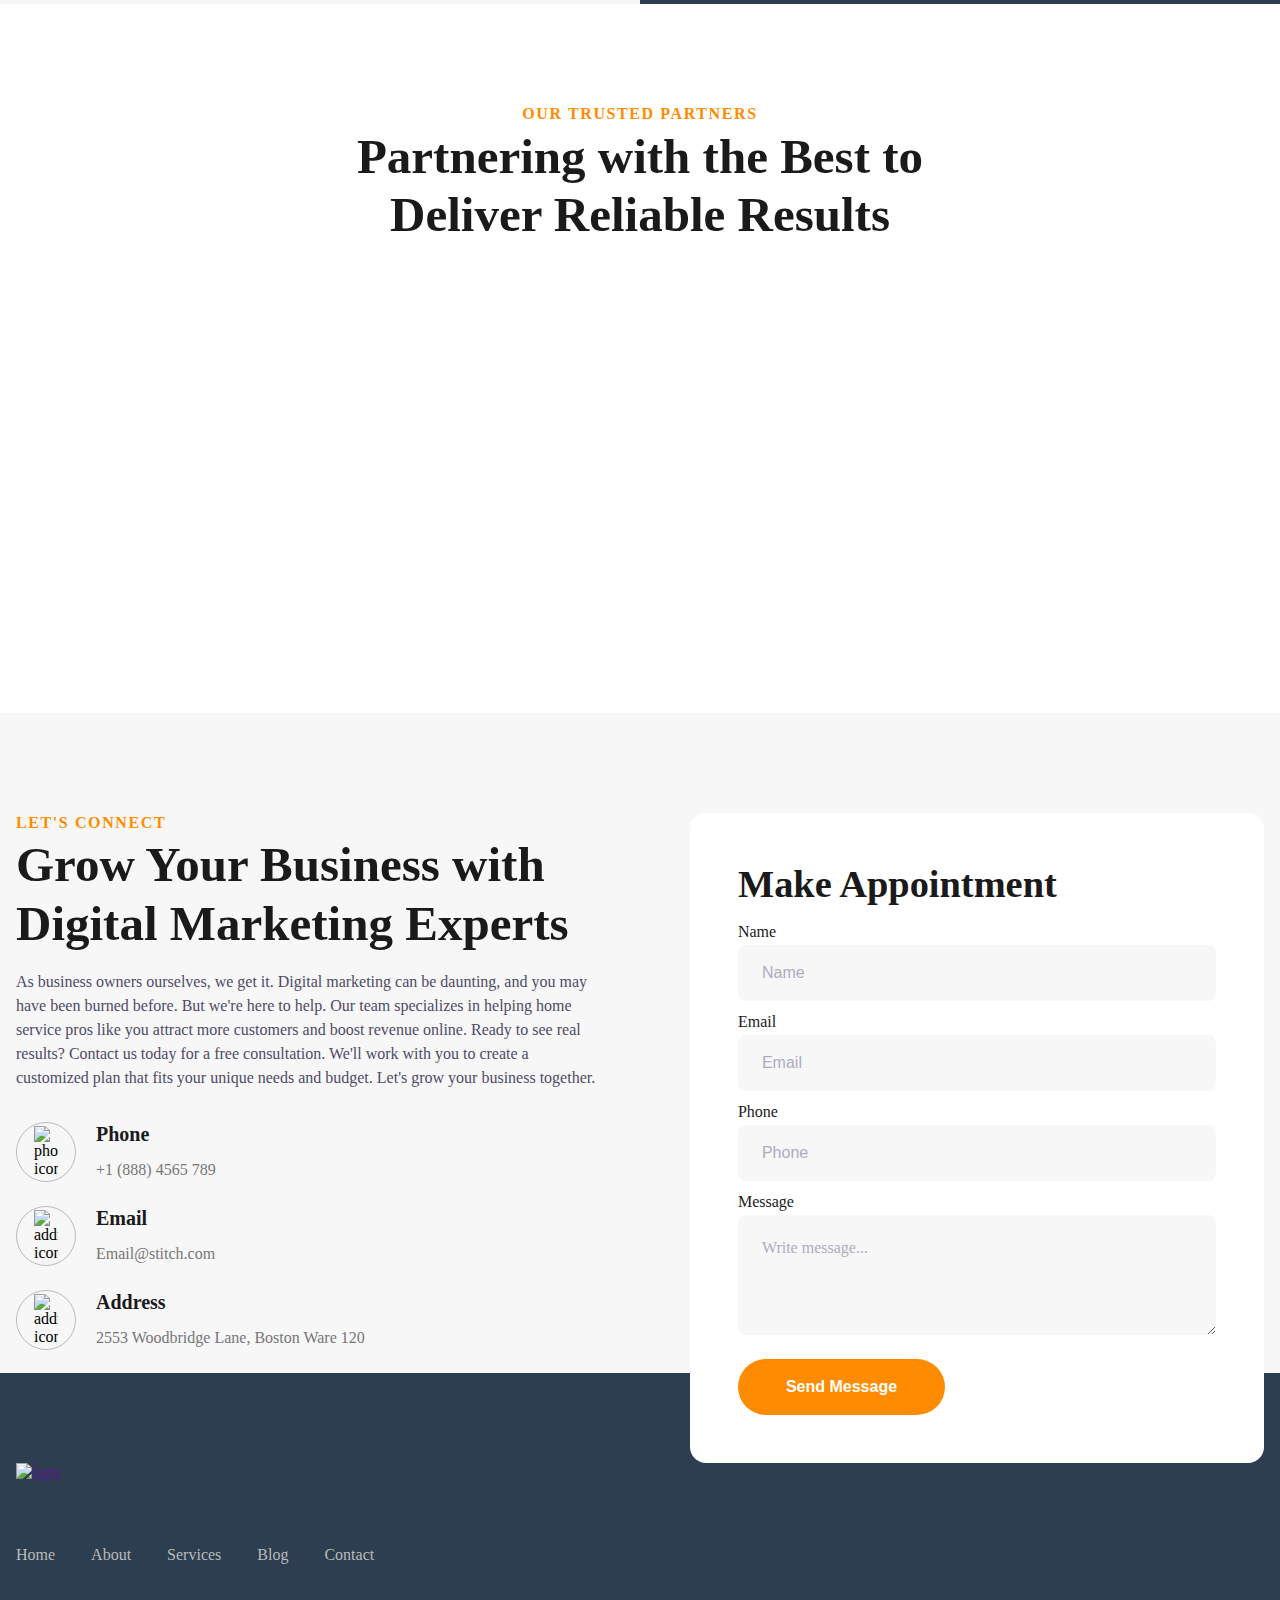
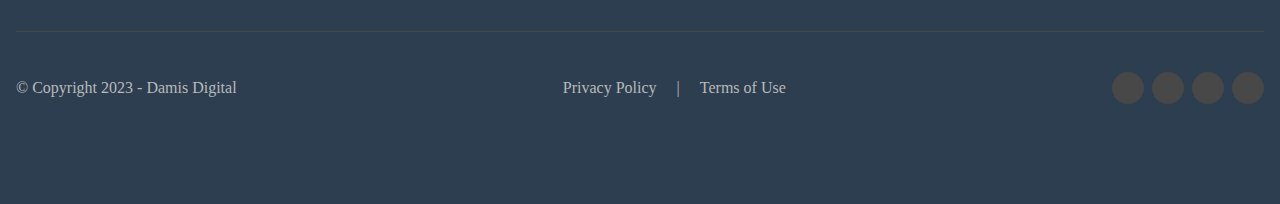
==== commit 29b4a2e8: "Update index.html" ====
--- a/index.html
+++ b/index.html
@@ -31,7 +31,7 @@
                     +84 1985 33 999
                 </a>
             </div>
-            <a href="" class="cs-button-solid cs-nav-button">Request A Quote</a>
+            <a href="audit.html" class="cs-button-solid cs-nav-button">Get Your Free SEO Audit</a>
         </div>
     </div>
     <div class="cs-container">
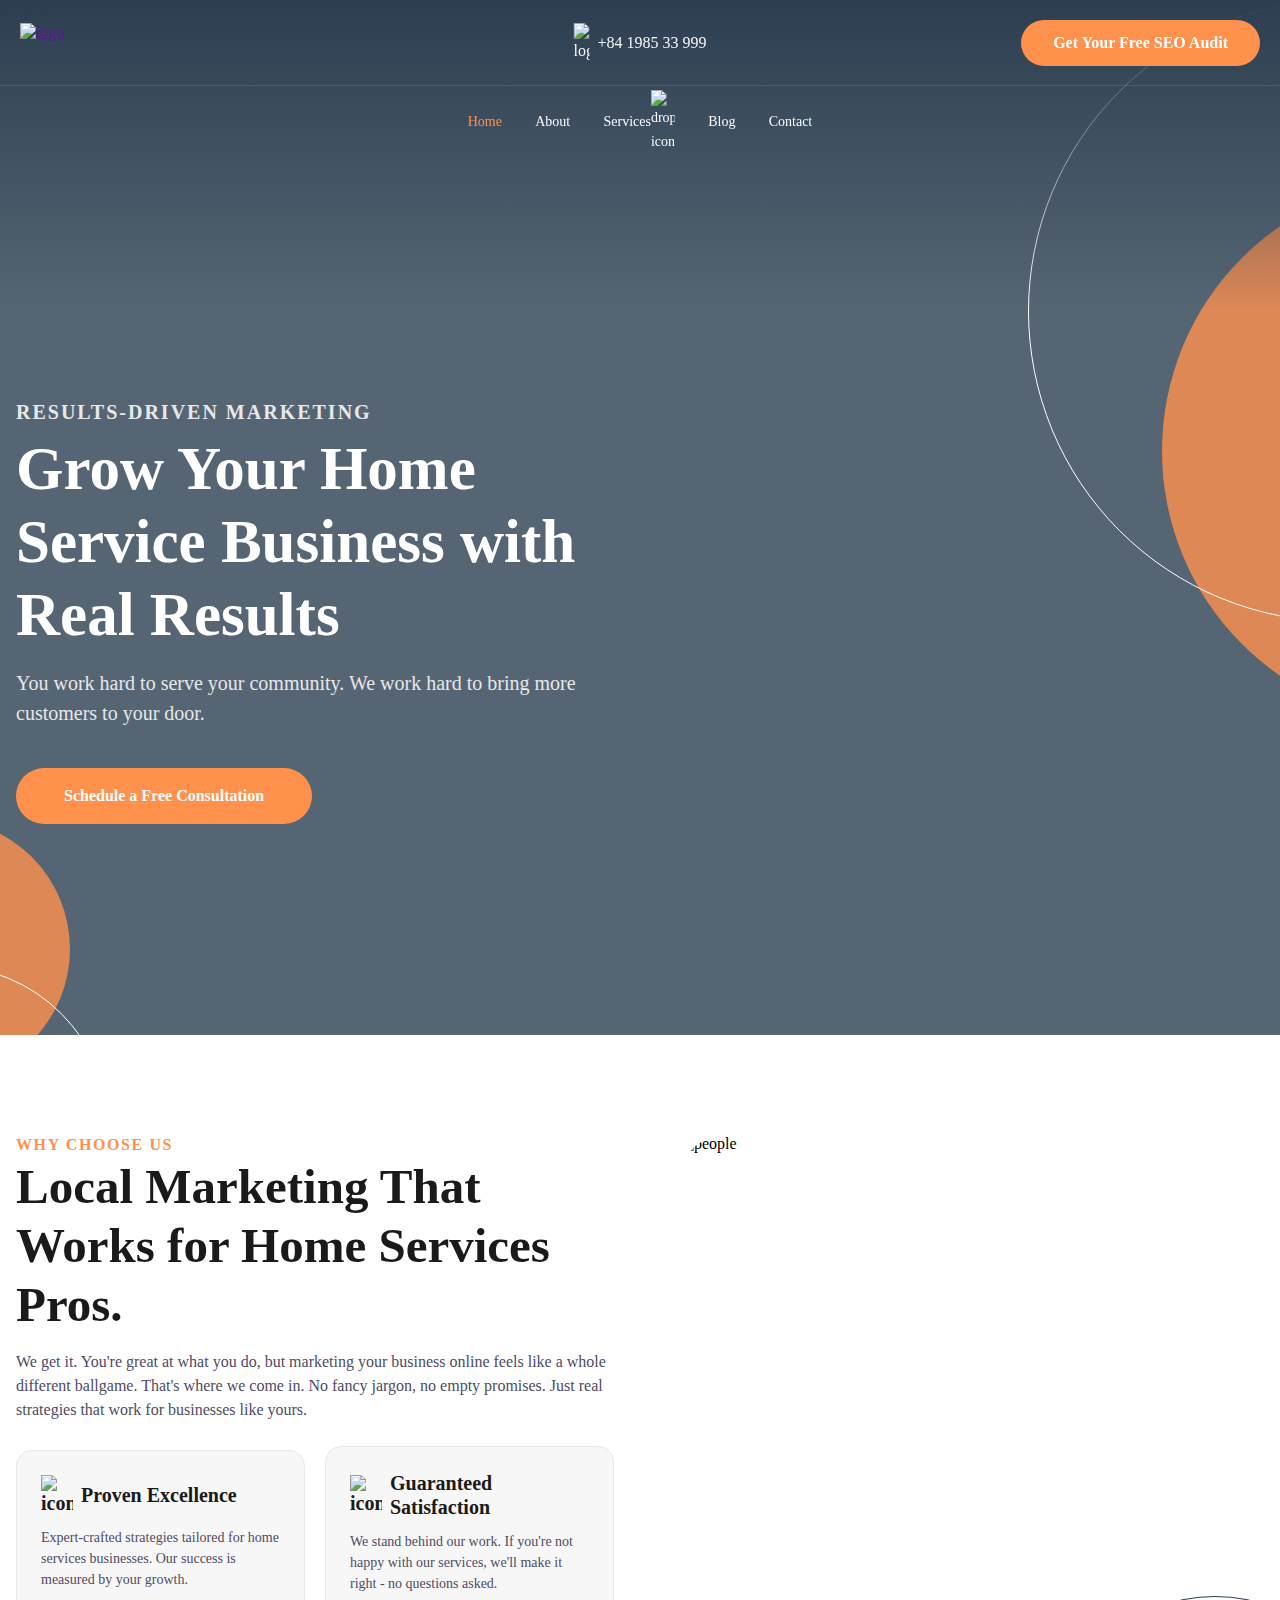
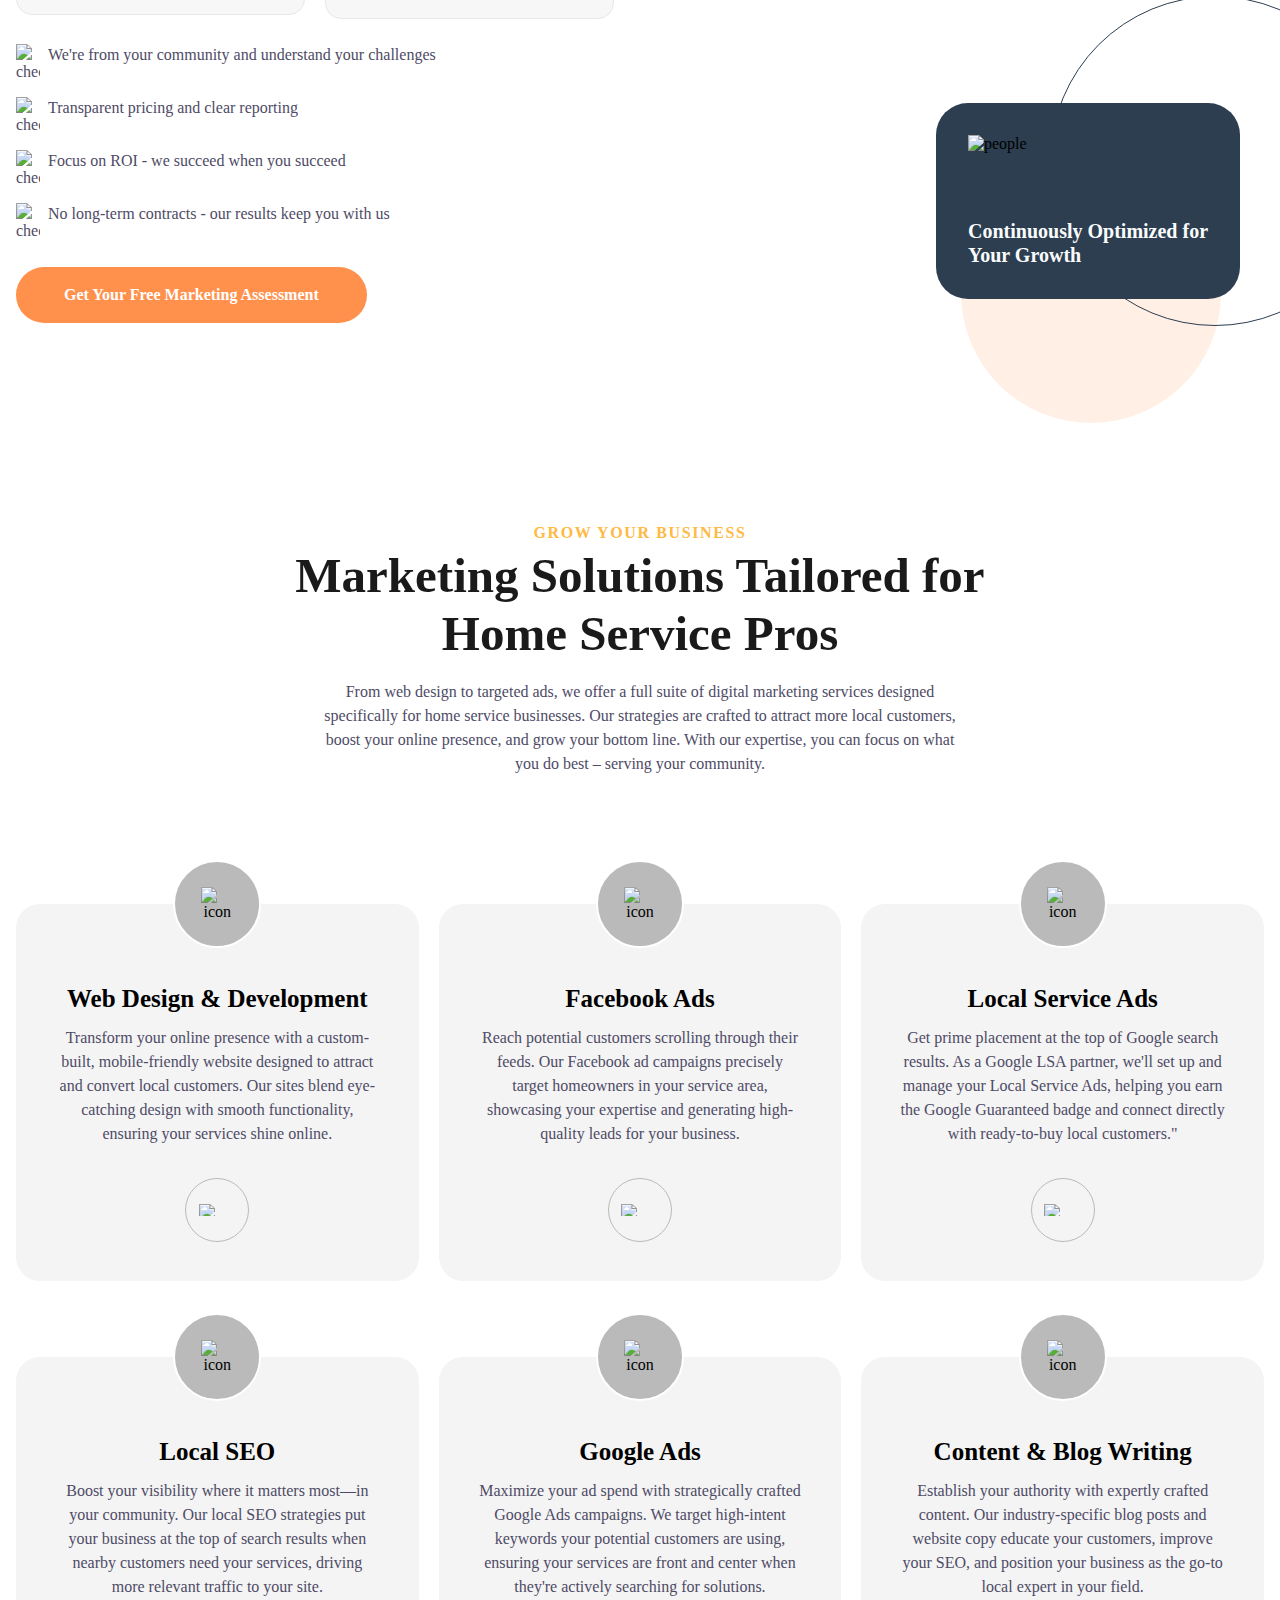
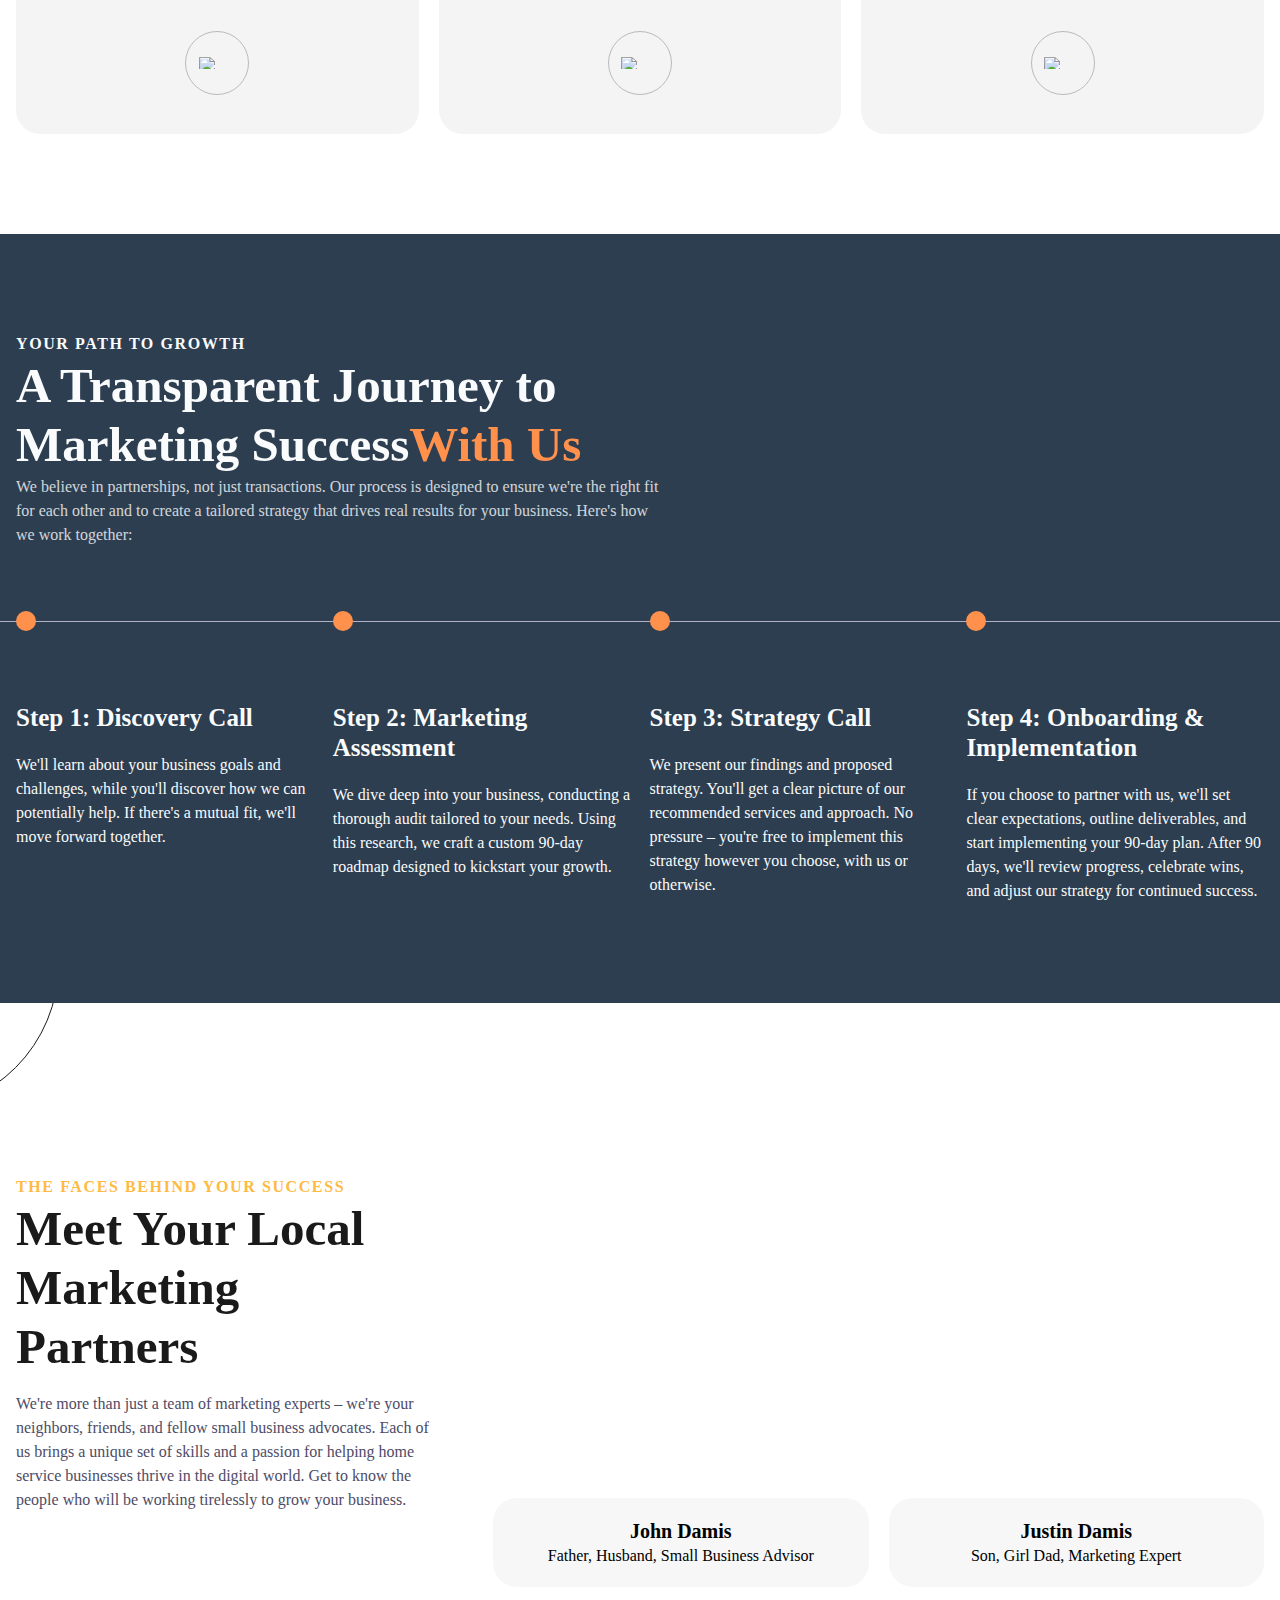
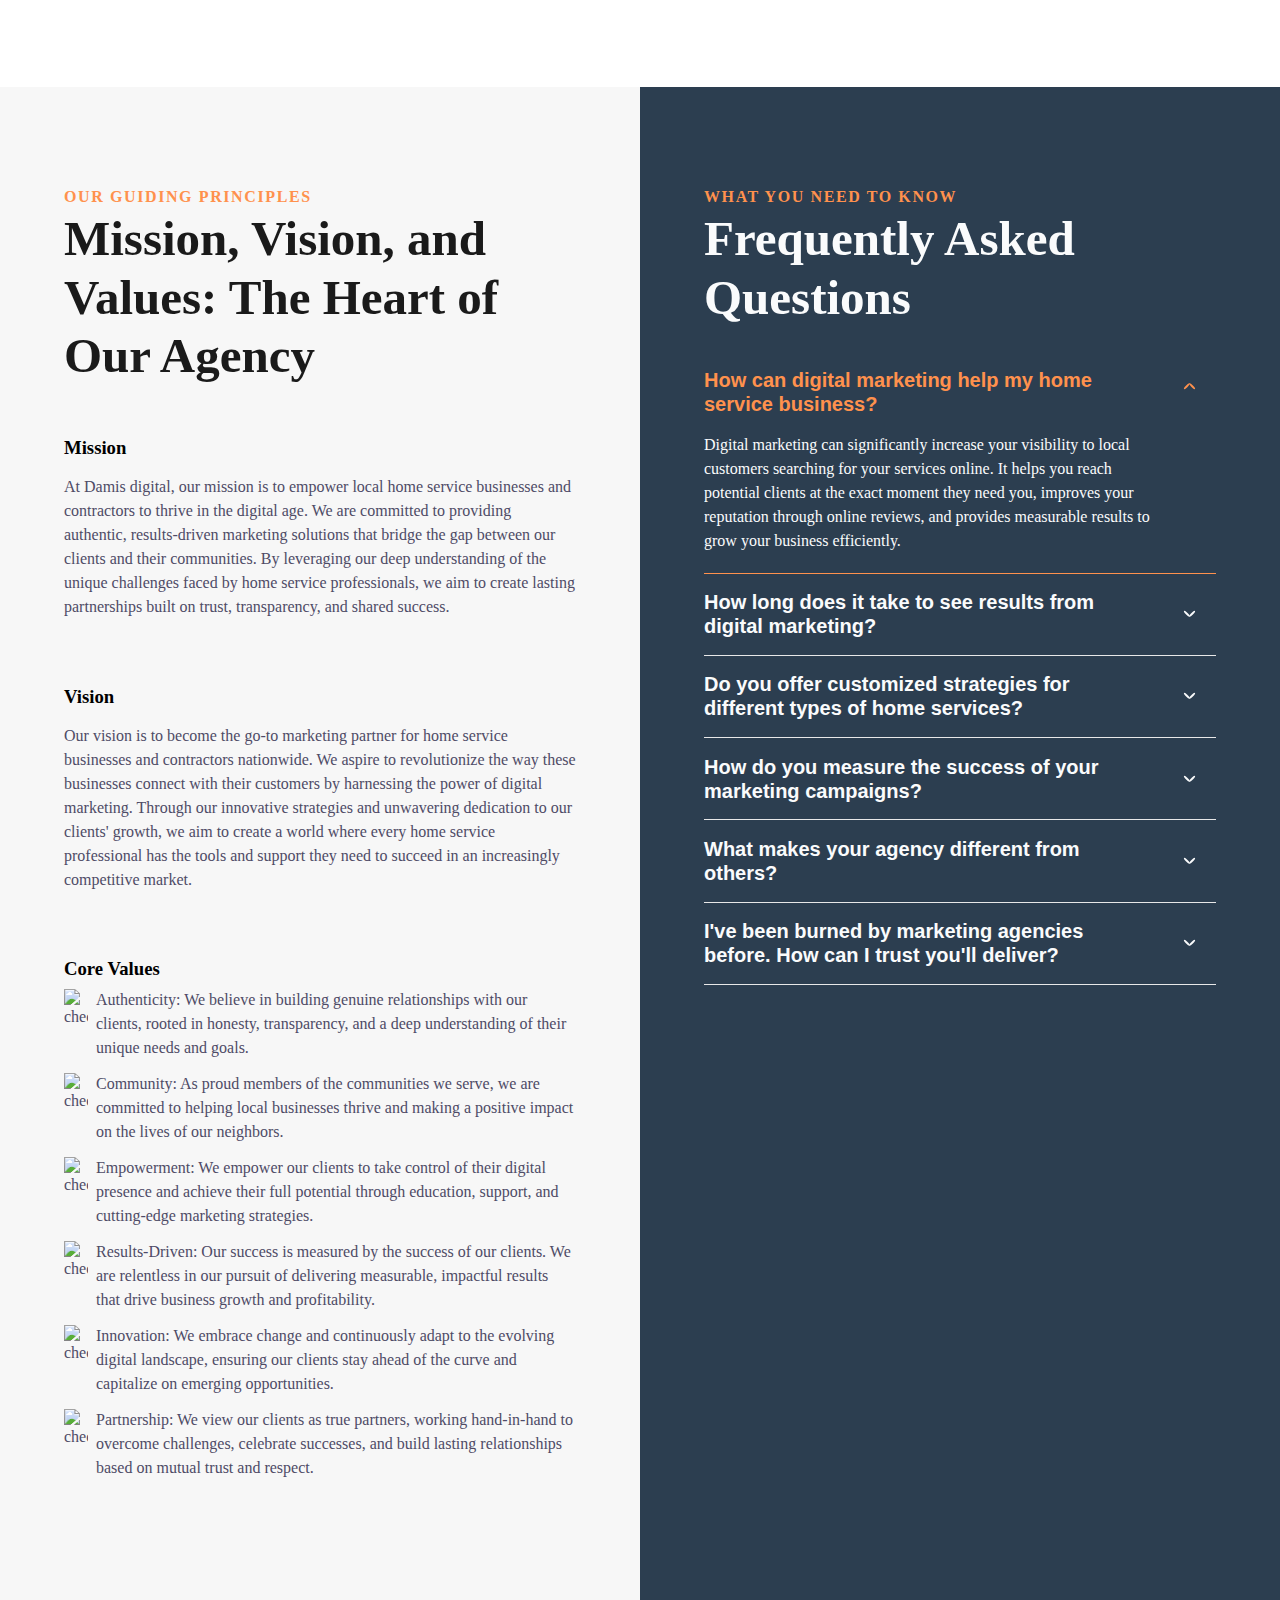
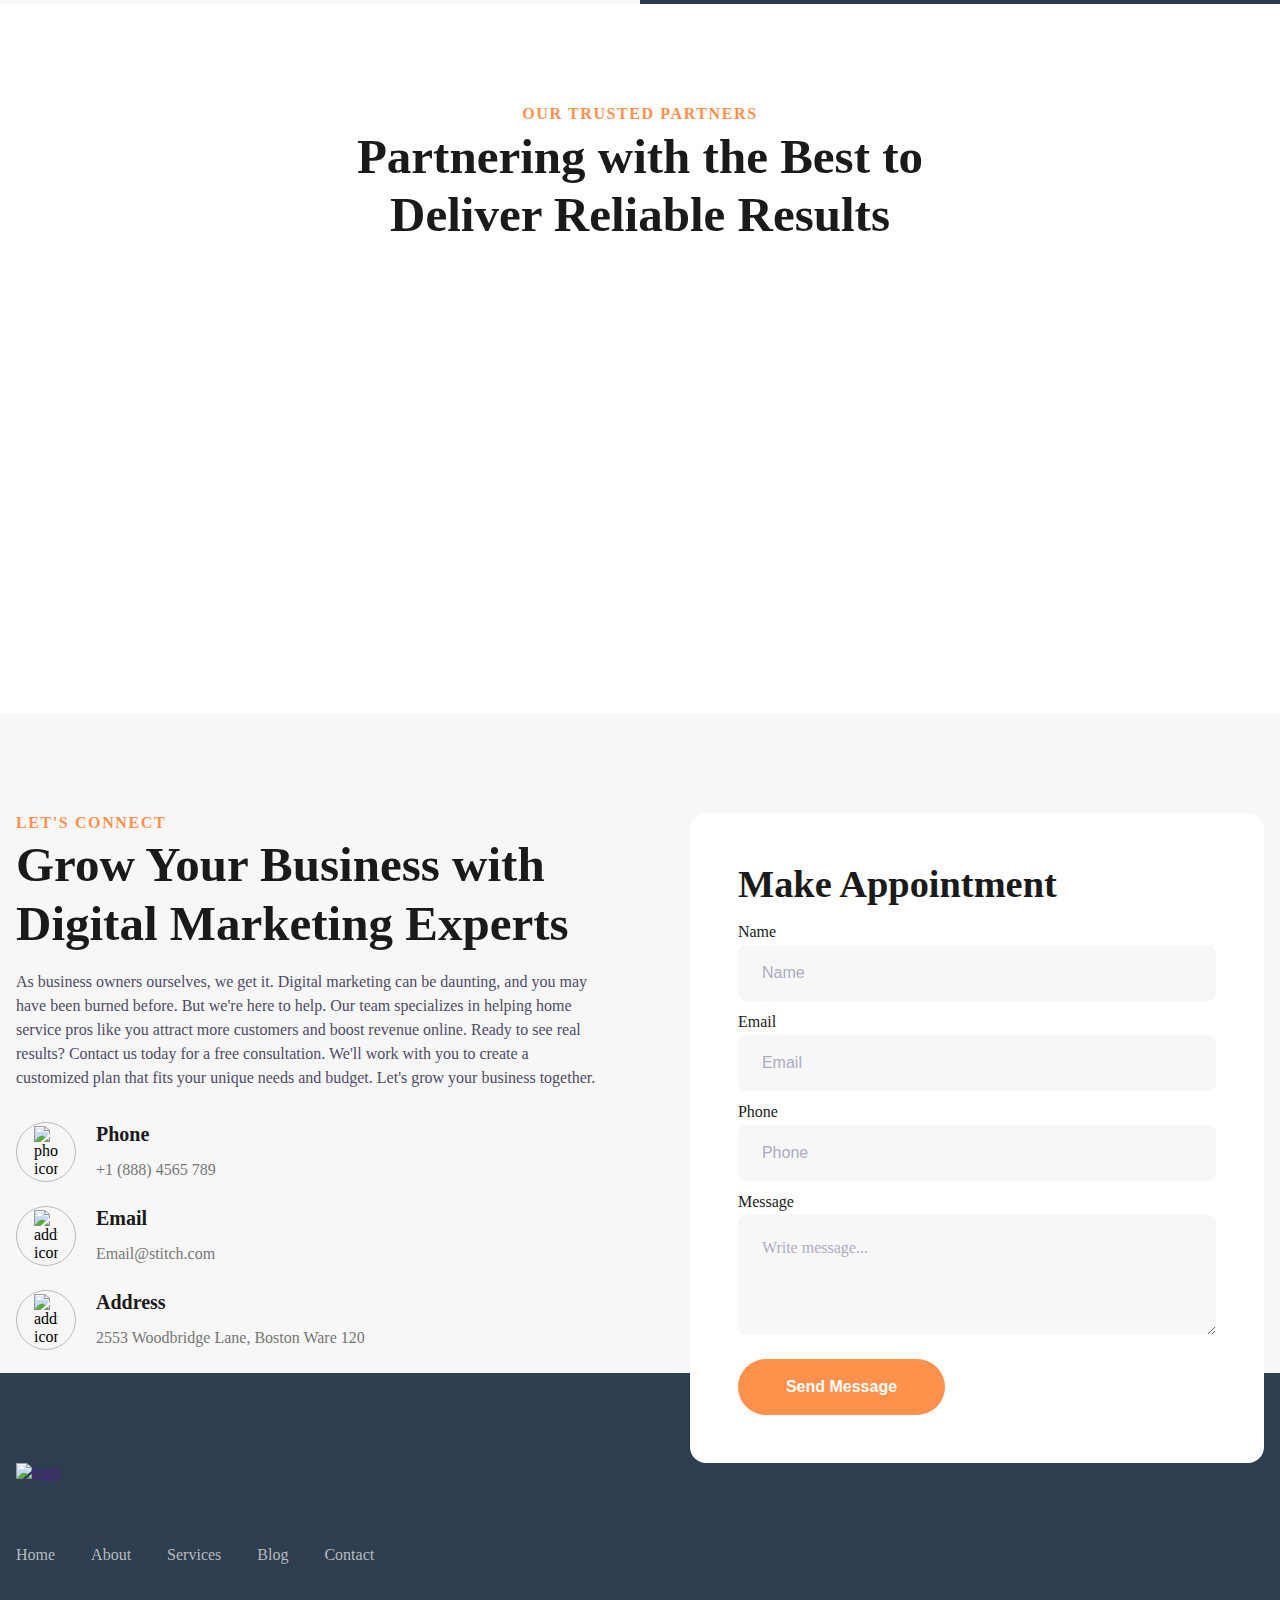
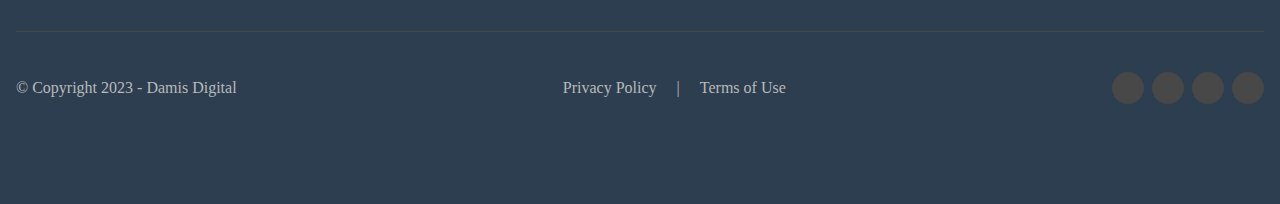
==== commit 3e513065: "Update index.html" ====
--- a/index.html
+++ b/index.html
@@ -74,20 +74,23 @@
                         </span>
                         <ul class="cs-drop-ul">
                             <li class="cs-drop-li">
-                                <a href="" class="cs-li-link cs-drop-link">Web Design</a>
+                                <a href="webdesign.html" class="cs-li-link cs-drop-link">Web Design</a>
                             </li>
                             <li class="cs-drop-li">
-                                <a href="" class="cs-li-link cs-drop-link">SEO Services</a>
+                                <a href="" class="cs-li-link cs-drop-link">Local SEO</a>
+                            </li>
+                             <li class="cs-drop-li">
+                                <a href="ads.html" class="cs-li-link cs-drop-link">Paid Ads</a>
                             </li>
                         </ul>
                     </li>
                     <li class="cs-li">
-                        <a href="" class="cs-li-link">
+                        <a href="blog.html" class="cs-li-link">
                             Blog
                         </a>
                     </li>
                     <li class="cs-li">
-                        <a href="" class="cs-li-link">
+                        <a href="contact.html" class="cs-li-link">
                             Contact
                         </a>
                     </li>
--- a/style.css
+++ b/style.css
@@ -394,6 +394,273 @@
     #footer-1392 .cs-social {
         /* sends it to the right in the 3rd position */
         order: 3;
+    }
+}
+/*-- -------------------------- -->
+<---          Pricing           -->
+<--- -------------------------- -*/
+
+/* Mobile */
+@media only screen and (min-width: 0rem) {
+    #pricing-357 {
+        padding: var(--sectionPadding);
+        background-color: #f7f7f7;
+    }
+    #pricing-357 .cs-container {
+        width: 100%;
+        max-width: 80rem;
+        margin: auto;
+        display: flex;
+        flex-direction: column;
+        align-items: center;
+        /* 48px - 64px */
+        gap: clamp(3rem, 6vw, 4rem);
+    }
+    #pricing-357 .cs-content {
+        /* set text align to left if content needs to be left aligned */
+        text-align: center;
+        width: 100%;
+        display: flex;
+        flex-direction: column;
+        /* centers content horizontally, set to flex-start to left align */
+        align-items: center;
+    }
+
+    #pricing-357 .cs-card-group {
+        width: 100%;
+        margin: 0;
+        padding: 0;
+        display: flex;
+        justify-content: center;
+        align-items: center;
+        flex-direction: column;
+        /* 16px - 20px */
+        gap: clamp(1rem, 2vw, 1.25rem);
+    }
+    #pricing-357 .cs-item {
+        list-style: none;
+        /* 20px - 32px top & bottom */
+        /* 16px - 32px left & right */
+        padding: clamp(1.25rem, 3vw, 2rem) clamp(1rem, 2.4vw, 2rem);
+        width: 100%;
+        max-width: 25.8125rem;
+        border-radius: 1rem;
+        background: #fff;
+        border: 1px solid #e8e8e8;
+        /* prevents padding from adding to height and width */
+        box-sizing: border-box;
+    }
+    #pricing-357 .cs-item:nth-of-type(2) .cs-option2-text,
+    #pricing-357 .cs-item:nth-of-type(2) .cs-option1-text {
+        transition-delay: 0.1s;
+    }
+    #pricing-357 .cs-item:nth-of-type(3) .cs-option2-text,
+    #pricing-357 .cs-item:nth-of-type(3) .cs-option1-text {
+        transition-delay: 0.2s;
+    }
+    #pricing-357 .cs-popular {
+        background: var(--primary);
+        position: relative;
+        /* clips the popular tag */
+        overflow: hidden;
+        /* send to the top */
+        order: -1;
+    }
+    #pricing-357 .cs-popular:before {
+        /* Most Popular Tag */
+        content: "Popular";
+        font-size: 0.875rem;
+        text-align: center;
+        line-height: 1.8125em;
+        font-weight: 700;
+        width: 10.625rem;
+        padding: 0 0.75rem;
+        color: var(--bodyTextColorWhite);
+        background-color: var(--secondary);
+        position: absolute;
+        display: block;
+        top: 1.25rem;
+        right: -3.75rem;
+        transform: rotate(42deg);
+    }
+    #pricing-357 .cs-popular .cs-h3,
+    #pricing-357 .cs-popular .cs-item-text,
+    #pricing-357 .cs-popular .cs-price,
+    #pricing-357 .cs-popular .cs-included,
+    #pricing-357 .cs-popular .cs-li,
+    #pricing-357 .cs-popular .cs-small {
+        color: var(--bodyTextColorWhite);
+    }
+    #pricing-357 .cs-popular .cs-button-solid {
+        background-color: #fff;
+        color: var(--primary);
+        transition: color 0.3s;
+    }
+    #pricing-357 .cs-popular .cs-button-solid:before {
+        background-color: var(--secondary);
+    }
+    #pricing-357 .cs-popular .cs-button-solid:hover {
+        color: #fff;
+    }
+    #pricing-357 .cs-popular .cs-li-img {
+        /* turns the check mark white */
+        filter: brightness(900%);
+    }
+    #pricing-357 .cs-h3 {
+        font-size: 1.25rem;
+        line-height: 1.2em;
+        font-weight: 700;
+        margin: 0 0 0.25rem;
+        padding: 0;
+        color: var(--headerColor);
+    }
+    #pricing-357 .cs-item-text {
+        font-size: 0.875rem;
+        line-height: 1.5em;
+        /* 16px - 24px */
+        margin: 0 0 clamp(1rem, 2vw, 1.5rem);
+        padding: 0;
+        color: var(--bodyTextColor);
+    }
+    #pricing-357 .cs-option-group {
+        position: relative;
+    }
+    #pricing-357 .cs-option-group:after {
+        /* top right box */
+        content: "";
+        width: 100%;
+        height: 1px;
+        /* 32px - 40px */
+        margin-bottom: clamp(2rem, 4vw, 2.5rem);
+        background: linear-gradient(
+            90deg,
+            rgba(232, 232, 232, 0.2) 0%,
+            #e8e8e8 53.78%,
+            rgba(232, 232, 232, 0.2) 100%
+        );
+        opacity: 1;
+        position: relative;
+        display: block;
+    }
+    #pricing-357 .cs-price {
+        font-size: 3.0625rem;
+        line-height: 1.2em;
+        font-weight: 700;
+        margin-bottom: 1.5rem;
+        color: var(--headerColor);
+        /* spans are inline, need to add block for margin to work */
+        display: block;
+    }
+    #pricing-357 .cs-small {
+        font-size: 0.875rem;
+        font-weight: 400;
+        color: #4e4b66;
+    }
+    #pricing-357 .cs-included {
+        font-size: 1rem;
+        line-height: 1.5em;
+        font-weight: 700;
+        /* 16px - 24px */
+        margin-bottom: clamp(1rem, 3vw, 1.5rem);
+        color: var(--headerColor);
+        display: block;
+    }
+    #pricing-357 .cs-ul {
+        padding: 0;
+        margin: 0;
+        /* 32px - 40px */
+        margin-bottom: clamp(2rem, 4vw, 2.5rem);
+    }
+    #pricing-357 .cs-li {
+        /* 14px - 16px */
+        font-size: clamp(0.875rem, 1.5vw, 1rem);
+        line-height: 1.5em;
+        list-style: none;
+        padding: 0;
+        margin: 0 0 0.75rem;
+        color: var(--bodyTextColor);
+        display: flex;
+        justify-content: flex-start;
+        align-items: flex-start;
+    }
+    #pricing-357 .cs-li:last-of-type {
+        margin-bottom: 0;
+    }
+    #pricing-357 .cs-disabled {
+        /* fades out list items that are disabled from the price tier */
+        filter: grayscale(1);
+        opacity: 0.3;
+    }
+    #pricing-357 .cs-li-img {
+        width: 1.25rem;
+        height: auto;
+        margin-top: 0.1875rem;
+        margin-right: 0.5rem;
+    }
+    #pricing-357 .cs-button-solid {
+        font-size: 1rem;
+        /* 46px - 56px */
+        line-height: clamp(2.875rem, 5.5vw, 3.5rem);
+        text-decoration: none;
+        font-weight: 700;
+        text-align: center;
+        margin: 0;
+        color: #fff;
+        min-width: 9.375rem;
+        padding: 0 1.5rem;
+        background-color: var(--primary);
+        border-radius: 0.25rem;
+        display: inline-block;
+        position: relative;
+        z-index: 1;
+        /* prevents padding from adding to the width */
+        box-sizing: border-box;
+    }
+    #pricing-357 .cs-button-solid:before {
+        content: "";
+        position: absolute;
+        height: 100%;
+        width: 0%;
+        background: #000;
+        opacity: 1;
+        top: 0;
+        left: 0;
+        z-index: -1;
+        border-radius: 0.25rem;
+        transition: width 0.3s;
+    }
+    #pricing-357 .cs-button-solid:hover:before {
+        width: 100%;
+    }
+    #pricing-357 .cs-button-solid {
+        /* cs-button-solid override */
+        width: 100%;
+        margin: 0 0 1rem 0;
+    }
+}
+/* Tablet 768px */
+@media only screen and (min-width: 48rem) {
+    #pricing-357 .cs-card-group {
+        flex-direction: row;
+        flex-wrap: wrap;
+        justify-content: space-between;
+        flex-wrap: nowrap;
+    }
+    #pricing-357 .cs-item {
+        width: 100%;
+        /* ensures they stay the same height if you add more content */
+        align-self: stretch;
+    }
+    #pricing-357 .cs-popular {
+        /* send back to its original order */
+        order: unset;
+    }
+    #pricing-357 #cs-option2-357:before {
+        top: -0.625rem;
+    }
+    #pricing-357 #cs-option2-357:after {
+        top: -2.1875rem;
+        right: -6.25rem;
     }
 }
 /*-- -------------------------- -->
@@ -540,6 +807,158 @@
   }
 }
 /*-- -------------------------- -->
+<---          Banner            -->
+<--- -------------------------- -*/
+
+/* Mobile - 360px */
+@media only screen and (min-width: 0rem) {
+    #banner-1400 {
+        padding: var(--sectionPadding);
+        /* 190px - 268px */
+        padding-top: clamp(11.875rem, 25vw, 16.75rem);
+        padding-bottom: 6.25rem;
+        /* clips the line from causing overflow issues for going off screen */
+        overflow: hidden;
+        position: relative;
+        z-index: 1;
+    }
+    #banner-1400 .cs-container {
+        text-align: center;
+        width: 100%;
+        max-width: 80rem;
+        margin: auto;
+        display: flex;
+        justify-content: center;
+        align-items: flex-start;
+        flex-direction: column;
+        /* 8px - 12px */
+        gap: clamp(0.5rem, 1vw, 0.75rem);
+    }
+    #banner-1400 .cs-int-title {
+        /* 39px - 61px */
+        font-size: clamp(2.4375rem, 6.4vw, 3.8125rem);
+        font-weight: 900;
+        line-height: 1.2em;
+        text-align: inherit;
+        margin: 0;
+        color: var(--bodyTextColorWhite);
+        position: relative;
+    }
+    #banner-1400 .cs-breadcrumbs {
+        display: flex;
+        justify-content: center;
+        align-items: center;
+    }
+    #banner-1400 .cs-link {
+        font-size: 1rem;
+        line-height: 1.2em;
+        text-decoration: none;
+        color: var(--bodyTextColorWhite);
+        position: relative;
+        display: flex;
+        justify-content: center;
+        align-items: center;
+    }
+    #banner-1400 .cs-link:last-of-type {
+        /* remove the chevron on the last list item */
+    }
+    #banner-1400 .cs-link:last-of-type::after {
+        display: none;
+    }
+    #banner-1400 .cs-link:after {
+        /* chevron */
+        content: "";
+        width: 0.4375rem;
+        height: 0.75rem;
+        margin: 0 1rem;
+        background: url("https://csimg.nyc3.cdn.digitaloceanspaces.com/Icons/white-chev.svg");
+        background-size: contain;
+        background-position: center;
+        background-repeat: no-repeat;
+        position: relative;
+        display: block;
+    }
+    #banner-1400 .cs-link.cs-active {
+        color: var(--primary);
+    }
+    #banner-1400 .cs-background {
+        width: 100%;
+        height: 100%;
+        display: block;
+        position: absolute;
+        top: 0;
+        left: 0;
+        z-index: -1;
+    }
+    #banner-1400 .cs-background:before {
+        /* gradient overlay */
+        content: "";
+        width: 100%;
+        height: 100%;
+        background: #2c3e50;
+        opacity: 0.8;
+        position: absolute;
+        display: block;
+        top: 0;
+        left: 0;
+        z-index: 1;
+    }
+    #banner-1400 .cs-background:after {
+        /* gradient overlay */
+        content: "";
+        width: 100%;
+        height: 100%;
+        background: -webkit-gradient(
+            linear,
+            left top,
+            left bottom,
+            from(#2c3e50),
+            to(rgba(44, 62, 80, 0))
+        );
+        background: -o-linear-gradient(top, #2c3e50 0%, rgba(44, 62, 80, 0) 100%);
+        background: linear-gradient(
+            to bottom,
+            #2c3e50 0%,
+            rgba(44, 62, 80, 0) 100%
+        );
+        position: absolute;
+        display: block;
+        top: 0;
+        left: 0;
+        z-index: 2;
+    }
+    #banner-1400 .cs-background img {
+        position: absolute;
+        top: 0;
+        left: 0;
+        height: 100%;
+        width: 100%;
+        /* Makes img tag act as a background image */
+        object-fit: cover;
+    }
+}
+/* Tablet - 768px */
+@media only screen and (min-width: 48rem) {
+    #banner-1400 .cs-background:before {
+        width: 100%;
+        height: 100%;
+        background: -webkit-gradient(
+            linear,
+            left top,
+            right top,
+            from(#2c3e50),
+            to(rgba(44, 62, 80, 0))
+        );
+        background: -o-linear-gradient(left, #2c3e50 0%, rgba(44, 62, 80, 0) 100%);
+        background: linear-gradient(
+            to right,
+            #2c3e50 0%,
+            rgba(44, 62, 80, 0) 100%
+        );
+        opacity: 1;
+    }
+}
+/*-- -------------------------- -->
 <---     Mobile Navigation      -->
 <--- -------------------------- -*/
 
@@ -1471,7 +1890,7 @@
 }
 :root {
     /* Add these styles to your global stylesheet, which is used across all site pages. You only need to do this once. All elements in the library derive their variables and base styles from this central sheet, simplifying site-wide edits. For instance, if you want to modify how your h2's appear across the site, you just update it once in the global styles, and the changes apply everywhere. */
-    --primary: #ff8c00;
+    --primary: #ff914d;
     --primaryLight: #ffba43;
     --secondary: #ffba43;
     --secondaryLight: #ffba43;
